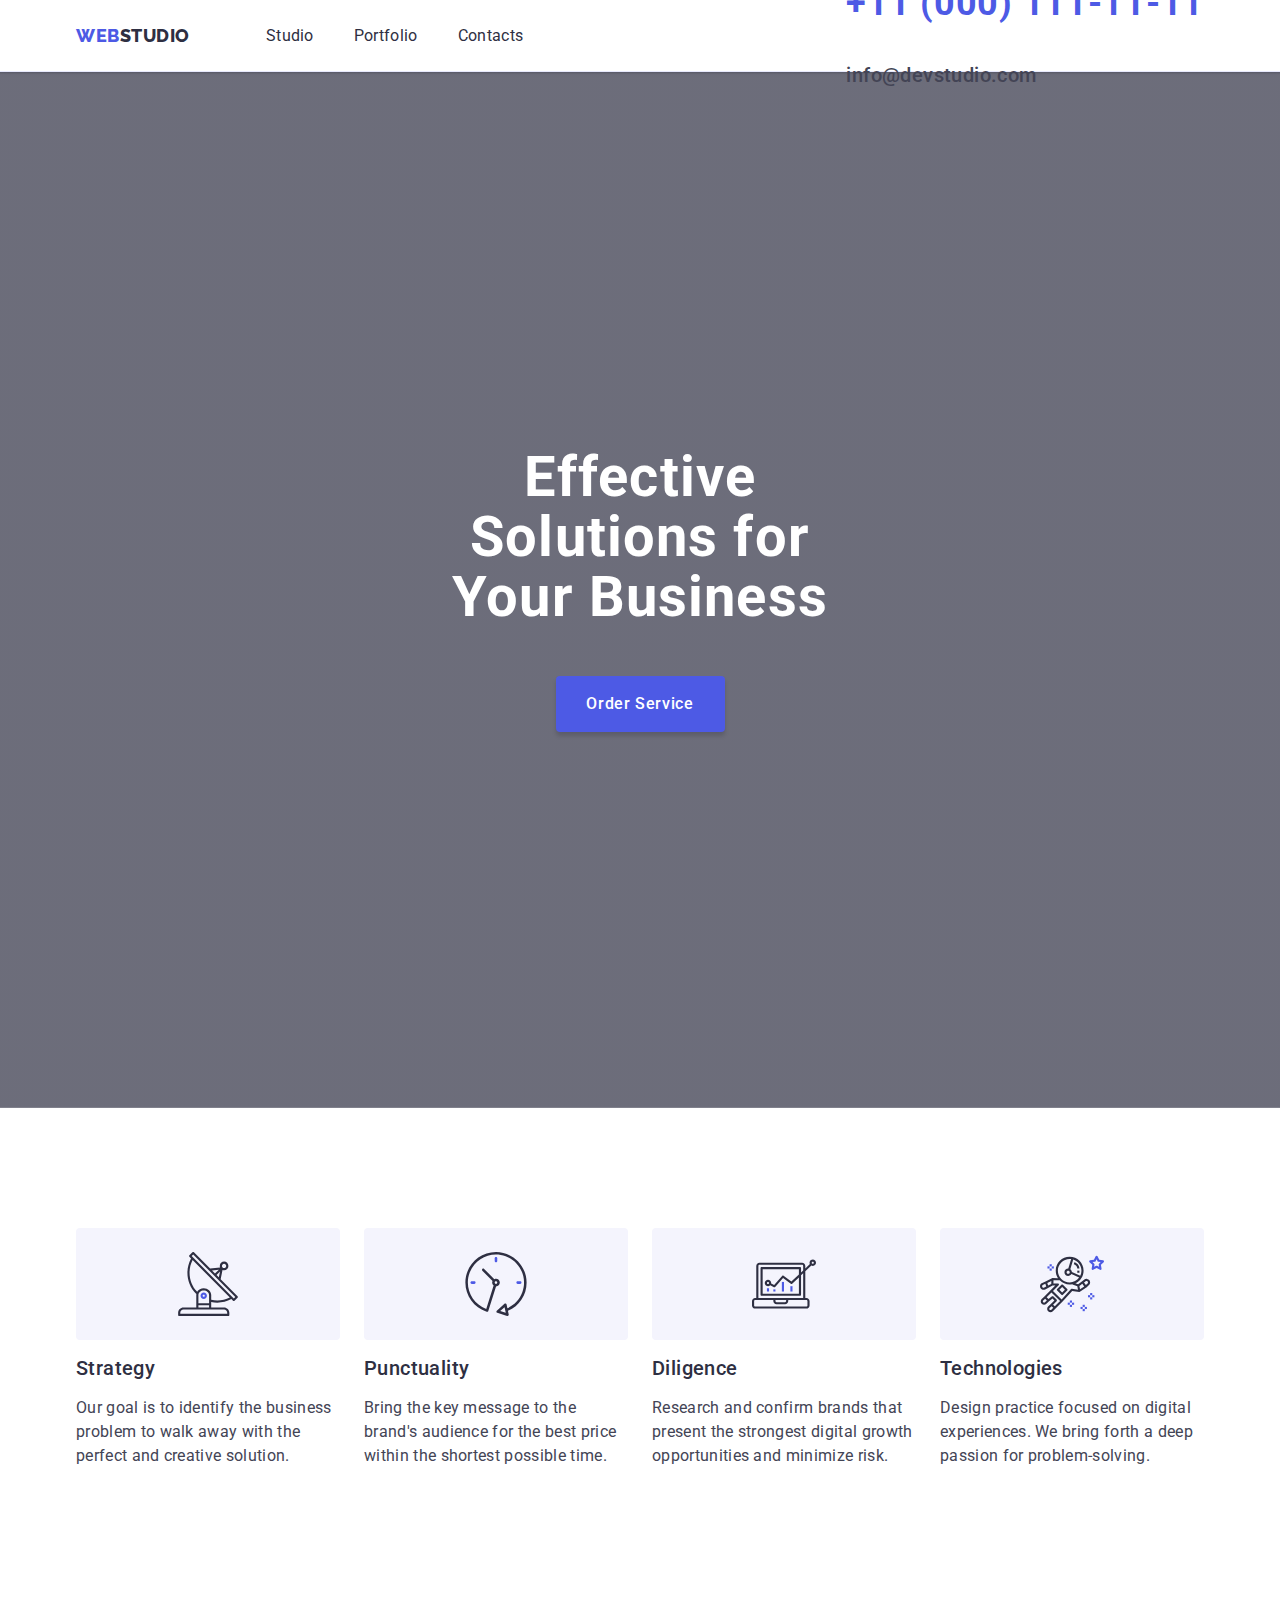
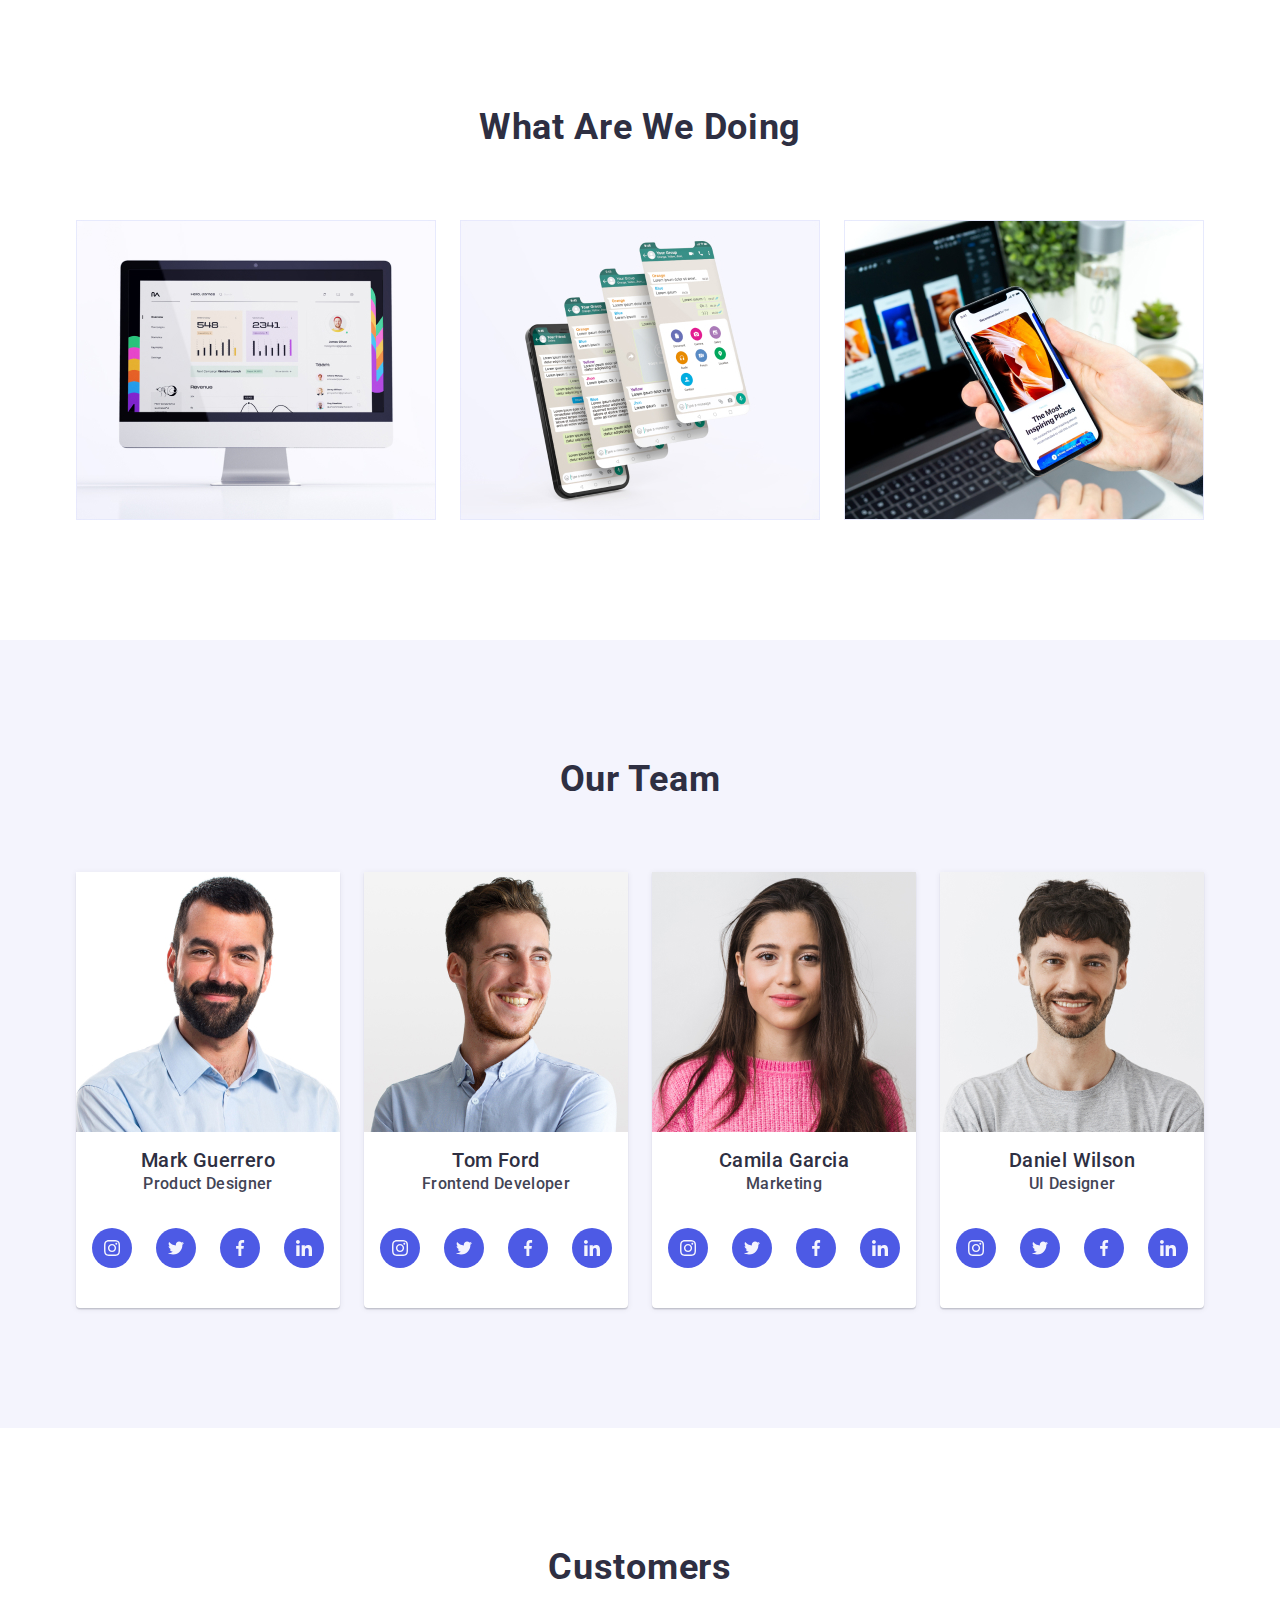
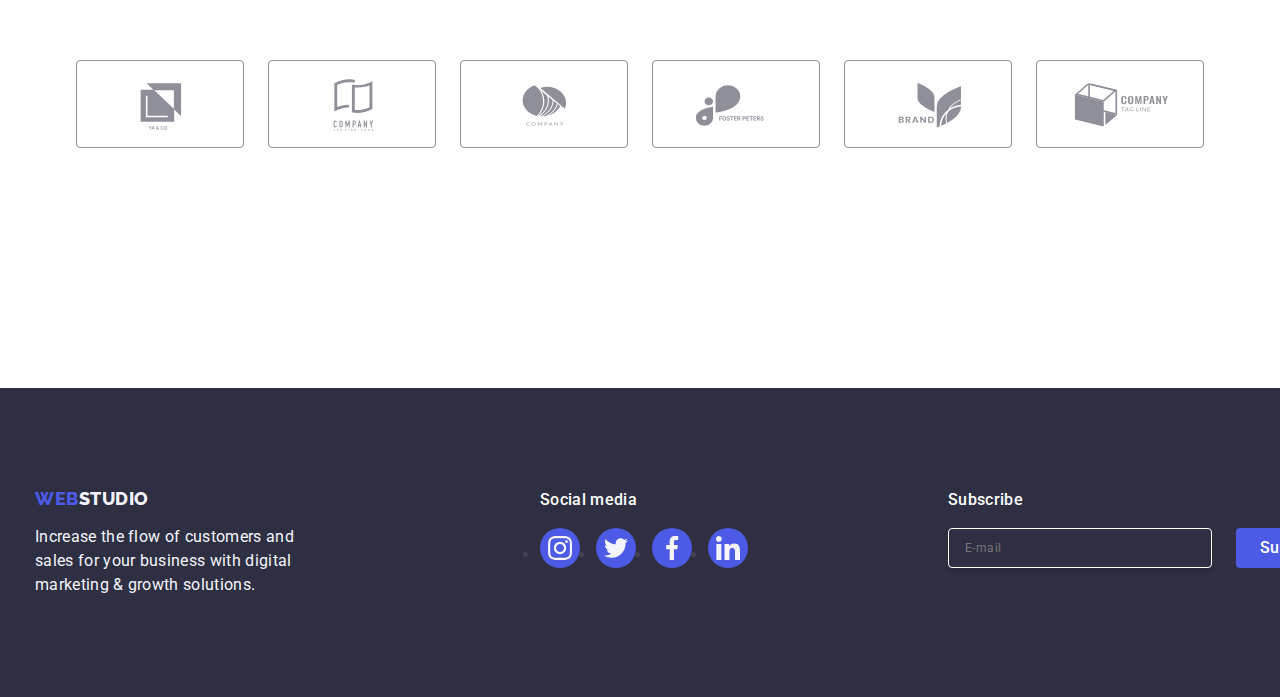
==== index.html @ 429a3800 "mobile-menu, modal-window" ====
<!DOCTYPE html>
<html lang="en">
  <head>
    <meta charset="UTF-8" />
    <meta name="viewport" content="width=device-width, initial-scale=1.0" />
    <link
      rel="stylesheet"
      href="https://cdnjs.cloudflare.com/ajax/libs/modern-normalize/1.0.0/modern-normalize.min.css"
    />
    <link rel="stylesheet" href="./css/styles.css" />
    <link rel="preconnect" href="https://fonts.googleapis.com" />
    <link rel="preconnect" href="https://fonts.gstatic.com" crossorigin />
    <link
      href="https://fonts.googleapis.com/css2?family=Raleway:wght@800&family=Roboto:wght@400;500;700;900&display=swap"
      rel="stylesheet"
    />
    <title>WebStudio</title>
  </head>
  <body class="studio-body">
    <header class="header">
      <div
        class="top-head container js-open-menu"
        aria-expanded="false"
        aria-controls="mobile-menu"
      >
        <a class="mobile-logo link" href="./index.html"
          >Web<span class="logo-span-dark-header">Studio</span></a
        >
        <!--Mobile menu-->
        <button class="hamburger-menu" type="button" js-open-menu>
          <svg width="32" height="22">
            <use href="./images/icons.svg#menu"></use>
          </svg>
        </button>
        <!--Navigation bar-->
        <div class="nav-address-div" js-menu-container>
          <button class="mobile-close-menu" type="button" js-close-menu>
            <svg class="svg-close-button" width="8" height="8">
              <use href="./images/icons.svg#close"></use>
            </svg>
          </button>

          <!--navigation bar-->
          <nav class="navigation-container">
            <!--logo-->
            <a class="logo link" href="./index.html"
              >Web<span class="logo-span-dark-header">Studio</span></a
            >
            <!--studio,portfolio,contacts-->
            <ul class="navigation-list list">
              <li>
                <a class="nav-link link" href="./index.html">Studio</a>
              </li>
              <li>
                <a class="nav-link link" href="./portfolio.html">Portfolio</a>
              </li>
              <li><a class="nav-link link" href="">Contacts</a></li>
            </ul>
          </nav>
          <!--contact address info-->
          <address class="address-container">
            <ul class="address-list list">
              <li>
                <a
                  class="address-link mail-address link"
                  href="mailto:info@devstudio.com"
                  >info@devstudio.com</a
                >
              </li>
              <li>
                <a
                  class="address-link mobile-number link"
                  href="tel:+110001111111"
                  >+11 (000) 111-11-11</a
                >
              </li>
            </ul>
          </address>
          <ul class="social-media-links mobile-social-media list">
            <li class="social-list">
              <a class="team-icon" href="">
                <svg class="svg" width="24" height="24">
                  <use href="./images/icons.svg#instagram1"></use>
                </svg>
              </a>
            </li>
            <li class="social-list">
              <a class="team-icon" href=""
                ><svg class="svg" width="24" height="24">
                  <use href="./images/icons.svg#twitter1"></use>
                </svg>
              </a>
            </li>
            <li class="social-list">
              <a class="team-icon" href=""
                ><svg class="svg" width="24" height="24">
                  <use href="./images/icons.svg#facebook1"></use>
                </svg>
              </a>
            </li>
            <li class="social-list">
              <a class="team-icon" href=""
                ><svg class="svg" width="24" height="24">
                  <use href="./images/icons.svg#linkedin1"></use>
                </svg>
              </a>
            </li>
          </ul>
        </div>
      </div>
    </header>
    <main>
      <!--first section Hero-->
      <section class="hero-image-section section">
        <div class="container container-header">
          <h1 class="hero-image-header">
            Effective Solutions for Your Business
          </h1>
          <button class="hero-image-button" type="button" data-modal-open>
            Order Service
          </button>
        </div>
      </section>
      <!--section two-->
      <section class="first-section-container section">
        <div class="container">
          <h2 class="visually-hidden">Qualities</h2>
          <!--description of Webstudio-->
          <ul class="list about-list">
            <!--first trait-->
            <li class="trait-container">
              <div class="svg-icon">
                <svg width="64" height="64">
                  <use href="./images/icons.svg#antenna"></use>
                </svg>
              </div>
              <h3 class="trait-header">Strategy</h3>
              <p class="trait-description">
                Our goal is to identify the business problem to walk away with
                the perfect and creative solution.
              </p>
            </li>
            <!--second trait-->
            <li class="trait-container">
              <div class="svg-icon">
                <svg width="64" height="64">
                  <use href="./images/icons.svg#clock"></use>
                </svg>
              </div>
              <h3 class="trait-header">Punctuality</h3>
              <p class="trait-description">
                Bring the key message to the brand's audience for the best price
                within the shortest possible time.
              </p>
            </li>
            <!--third trait-->
            <li class="trait-container">
              <div class="svg-icon">
                <svg width="64" height="64">
                  <use href="./images/icons.svg#diagram"></use>
                </svg>
              </div>
              <h3 class="trait-header">Diligence</h3>
              <p class="trait-description">
                Research and confirm brands that present the strongest digital
                growth opportunities and minimize risk.
              </p>
            </li>
            <!--fourth trait-->
            <li class="trait-container">
              <div class="svg-icon">
                <svg width="64" height="64">
                  <use href="./images/icons.svg#astronaut"></use>
                </svg>
              </div>
              <h3 class="trait-header">Technologies</h3>
              <p class="trait-description">
                Design practice focused on digital experiences. We bring forth a
                deep passion for problem-solving.
              </p>
            </li>
          </ul>
        </div>
      </section>
      <!--section 2 with images-->
      <section class="two-section section">
        <div class="container">
          <h2 class="section-two-header">What are we doing</h2>
          <!--images for the second section-->
          <ul class="list doing-section">
            <li class="image-details">
              <img
                class="image-section-two"
                src="./images/computer.jpg"
                alt="Computer"
                width="360"
                height="300"
              />
            </li>
            <li class="image-details">
              <img
                class="image-section-two"
                src="./images/smartphone.jpg"
                alt="Smartphones"
                width="360"
                height="300"
              />
            </li>
            <li class="image-details">
              <img
                class="image-section-two"
                src="./images/phoneandlaptop.jpg"
                alt="Display-image"
                width="360"
                height="300"
              />
            </li>
          </ul>
        </div>
      </section>
      <!--section 3 description of team-->
      <section class="section-three-container section">
        <div class="container">
          <h2 class="section-three-header">Our Team</h2>
          <!--list of members of the team description-->
          <ul class="list team-list">
            <!--first member-->
            <li class="team-member-container">
              <img
                class="team-member-image"
                src="./images/man.jpg"
                alt="Product-designer"
                width="264"
                height="260"
              />
              <div class="team-details">
                <h3 class="team-member-header">Mark Guerrero</h3>
                <p class="team-member-description">Product Designer</p>
                <ul class="social-media-links list">
                  <li class="social-list">
                    <a class="team-icon" href="">
                      <svg width="16" height="16" class="svg">
                        <use href="./images/icons.svg#instagram"></use>
                      </svg>
                    </a>
                  </li>
                  <li class="social-list">
                    <a class="team-icon" href="">
                      <svg width="16" height="16" class="svg">
                        <use href="./images/icons.svg#twitter"></use>
                      </svg>
                    </a>
                  </li>
                  <li class="social-list">
                    <a class="team-icon" href="">
                      <svg width="16" height="16" class="svg">
                        <use href="./images/icons.svg#facebook"></use>
                      </svg>
                    </a>
                  </li>
                  <li class="social-list">
                    <a class="team-icon" href="">
                      <svg width="16" height="16" class="svg">
                        <use href="./images/icons.svg#linkedin"></use>
                      </svg>
                    </a>
                  </li>
                </ul>
              </div>
            </li>
            <!--second member-->
            <li class="team-member-container">
              <img
                class="team-member-image"
                src="./images/boy.jpg"
                alt="Freontend-developper"
                width="264"
                height="260"
              />
              <div class="team-details">
                <h3 class="team-member-header">Tom Ford</h3>
                <p class="team-member-description">Frontend Developer</p>
                <ul class="social-media-links list">
                  <li class="social-list">
                    <a class="team-icon" href="">
                      <svg width="16" height="16" class="svg">
                        <use href="./images/icons.svg#instagram"></use>
                      </svg>
                    </a>
                  </li>
                  <li class="social-list">
                    <a class="team-icon" href="">
                      <svg width="16" height="16" class="svg">
                        <use href="./images/icons.svg#twitter"></use>
                      </svg>
                    </a>
                  </li>
                  <li class="social-list">
                    <a class="team-icon" href="">
                      <svg width="16" height="16" class="svg">
                        <use href="./images/icons.svg#facebook"></use>
                      </svg>
                    </a>
                  </li>
                  <li class="social-list">
                    <a class="team-icon" href="">
                      <svg width="16" height="16" class="svg">
                        <use href="./images/icons.svg#linkedin"></use>
                      </svg>
                    </a>
                  </li>
                </ul>
              </div>
            </li>
            <!--third member-->
            <li class="team-member-container">
              <img
                class="team-member-image"
                src="./images/girl.jpg"
                alt="Marketing"
                width="264"
                height="260"
              />
              <div class="team-details">
                <h3 class="team-member-header">Camila Garcia</h3>
                <p class="team-member-description">Marketing</p>
                <ul class="social-media-links list">
                  <li class="social-list">
                    <a class="team-icon" href="">
                      <svg width="16" height="16" class="svg">
                        <use href="./images/icons.svg#instagram"></use>
                      </svg>
                    </a>
                  </li>
                  <li class="social-list">
                    <a class="team-icon" href="">
                      <svg width="16" height="16" class="svg">
                        <use href="./images/icons.svg#twitter"></use>
                      </svg>
                    </a>
                  </li>
                  <li class="social-list">
                    <a class="team-icon" href="">
                      <svg width="16" height="16" class="svg">
                        <use href="./images/icons.svg#facebook"></use>
                      </svg>
                    </a>
                  </li>
                  <li class="social-list">
                    <a class="team-icon" href="">
                      <svg width="16" height="16" class="svg">
                        <use href="./images/icons.svg#linkedin"></use>
                      </svg>
                    </a>
                  </li>
                </ul>
              </div>
            </li>
            <!--fourth member-->
            <li class="team-member-container">
              <img
                class="team-member-image"
                src="./images/curlyboy.jpg"
                alt="UI-designer"
                width="264"
                height="260"
              />
              <div class="team-details">
                <h3 class="team-member-header">Daniel Wilson</h3>
                <p class="team-member-description">UI Designer</p>
                <ul class="social-media-links list">
                  <li class="social-list">
                    <a class="team-icon" href="">
                      <svg width="16" height="16" class="svg">
                        <use href="./images/icons.svg#instagram"></use>
                      </svg>
                    </a>
                  </li>
                  <li class="social-list">
                    <a class="team-icon" href="">
                      <svg width="16" height="16" class="svg">
                        <use href="./images/icons.svg#twitter"></use>
                      </svg>
                    </a>
                  </li>
                  <li class="social-list">
                    <a class="team-icon" href="">
                      <svg width="16" height="16" class="svg">
                        <use href="./images/icons.svg#facebook"></use>
                      </svg>
                    </a>
                  </li>
                  <li class="social-list">
                    <a class="team-icon" href="">
                      <svg width="16" height="16" class="svg">
                        <use href="./images/icons.svg#linkedin"></use>
                      </svg>
                    </a>
                  </li>
                </ul>
              </div>
            </li>
          </ul>
        </div>
      </section>
      <!--section five-->
      <section class="customer-section">
        <div class="container">
          <h2 class="title-two">Customers</h2>
          <ul class="list customers-section">
            <li class="customer-box">
              <a class="link customer-link-icon" href="">
                <svg class="customer-icon" width="104" height="56">
                  <use href="./images/icons.svg#logo1"></use>
                </svg>
              </a>
            </li>
            <li class="customer-box">
              <a class="link customer-link-icon" href="">
                <svg class="customer-icon" width="104" height="56">
                  <use href="./images/icons.svg#logo2"></use>
                </svg>
              </a>
            </li>
            <li class="customer-box">
              <a class="link customer-link-icon" href="">
                <svg class="customer-icon" width="104" height="56">
                  <use href="./images/icons.svg#logo3"></use>
                </svg>
              </a>
            </li>
            <li class="customer-box">
              <a class="link customer-link-icon" href="">
                <svg class="customer-icon" width="104" height="56">
                  <use href="./images/icons.svg#logo6"></use>
                </svg>
              </a>
            </li>
            <li class="customer-box">
              <a class="link customer-link-icon" href="">
                <svg class="customer-icon" width="104" height="56">
                  <use href="./images/icons.svg#logo4"></use>
                </svg>
              </a>
            </li>
            <li class="customer-box">
              <a class="link customer-link-icon" href="">
                <svg class="customer-icon" width="104" height="56">
                  <use href="./images/icons.svg#logo5"></use>
                </svg>
              </a>
            </li>
          </ul>
        </div>
      </section>
    </main>
    <footer class="footer-element">
      <div class="footer-container">
        <div class="footer-bar">
          <a class="footer-logo logo link" href="./index.html"
            >Web<span class="logo-span-dark-footer">Studio</span></a
          >
          <p class="footer-additional-description">
            Increase the flow of customers and sales for your business with
            digital marketing & growth solutions.
          </p>
        </div>
        <div class="footer-social-media">
          <p class="title-icon-media">Social media</p>
          <ul class="footer-social-sec">
            <li class="social-list">
              <a class="link footer-icon" href="">
                <svg width="24" height="24" class="svg">
                  <use href="./images/icons.svg#instagram1"></use>
                </svg>
              </a>
            </li>
            <li class="social-list">
              <a class="link footer-icon" href="">
                <svg width="24" height="24" class="svg">
                  <use href="./images/icons.svg#twitter1"></use>
                </svg>
              </a>
            </li>
            <li class="social-list">
              <a class="link footer-icon" href="">
                <svg width="24" height="24" class="svg">
                  <use href="./images/icons.svg#facebook1"></use>
                </svg>
              </a>
            </li>
            <li class="social-list">
              <a class="link footer-icon" href="">
                <svg width="24" height="24" class="svg">
                  <use href="./images/icons.svg#linkedin1"></use>
                </svg>
              </a>
            </li>
          </ul>
        </div>
        <div class="footer-subscribe">
          <p class="title-subscribe">Subscribe</p>
          <form
            class="footer-formular"
            name="subscribe-form"
            autocomplete="off"
            novalidate
          >
            <label for="user-email" class="footer-label">
              <input
                id="user-email"
                type="email"
                name="user-email"
                placeholder="E-mail"
                class="footer-inp"
              />
            </label>
            <button type="submit" class="subscribe-btn">
              Subscribe
              <svg class="subscribe-svg" width="24" height="24">
                <use href="./images/icons.svg#frame"></use>
              </svg>
            </button>
          </form>
        </div>
      </div>
    </footer>
    <div class="modal is-hidden" data-modal>
      <div class="modal-window">
        <button data-modal-close class="modal-button" type="button">
          <svg class="svg-close-button" width="8" height="8">
            <use href="./images/icons.svg#close"></use>
          </svg>
        </button>
        <p class="form-paragraf">
          Leave your contacts and we will call you back
        </p>
        <!-- formular -->
        <form autocomplete="off" novalidate class="modal-form">
          <!-- name -->
          <div class="form-section">
            <label class="box-name" for="user-name">Name</label>
            <div class="input-box">
              <input
                id="user-name"
                type="text"
                class="input-style"
                name="user-name"
              />
              <svg width="18" height="24" class="input-svg">
                <use href="./images/icons.svg#person-black-18dp"></use>
              </svg>
            </div>
          </div>
          <!-- phone -->
          <div class="form-section">
            <label class="box-name" for="user-phone">Phone</label>
            <div class="input-box">
              <input
                id="user-phone"
                type="text"
                class="input-style"
                name="user-phone"
              />
              <svg width="18" height="24" class="input-svg">
                <use href="./images/icons.svg#phone-black-18dp"></use>
              </svg>
            </div>
          </div>
          <!-- email -->
          <div class="form-section">
            <label class="box-name" for="user-mail">Email</label>
            <div class="input-box">
              <input
                id="user-mail"
                type="text"
                class="input-style"
                name="user-mail"
              />
              <svg width="18" height="24" class="input-svg">
                <use href="./images/icons.svg#email-black-18dp"></use>
              </svg>
            </div>
          </div>
          <!-- comment -->
          <div class="comment-section">
            <label for="user-comment" class="box-name">Comment </label>
            <textarea
              name="user-comment"
              id="user-comment"
              placeholder="Text input"
              class="comment-text"
            ></textarea>
          </div>
          <!-- private policy -->
          <div class="p-policy">
            <input
              id="user-privacy"
              type="checkbox"
              required
              value="true"
              name="user-privacy"
              class="p-input visually-hidden"
            />
            <label for="user-privacy" class="label-policy">
              <span class="span-policy">
                <svg width="10" height="8" class="checkbox-svg">
                  <use href="./images/icons.svg#checkbox"></use>
                </svg>
              </span>
              I accept the terms and conditions of the
              <a href="#" class="link-policy">Privacy Policy</a></label
            >
          </div>
          <button type="submit" class="button-send">Send</button>
        </form>
      </div>
    </div>

    <script src="./js/modal.js"></script>
    <script src="./js/mobile-menu.js"></script>
  </body>
</html>
---- css/styles.css ----
:root {
  --IRIS: #4d5ae5;
  --NAVY-BLUE: #2e2f42;
  --WHITE: #ffffff;
  --SLATE: #434455;
  --CLOUD: #f4f4fd;
  --OCEAN: #404bbf;
  --GREY: #2e2f42b2;
  --NAVY-BLUE-modal: rgba(46, 47, 66, 0.4);
  --DAIRY: #fcfcfc;
}
* {
  margin: 0;
  padding: 0;
}

*,
*::before *::after {
  box-sizing: border-box;
}

/*Classes style*/

.modal {
  position: fixed;
  top: 0;
  left: 0;
  width: 100%;
  height: 100%;
  background-color: rgba(46, 47, 66, 0.4);
  transition: opacity 250ms cubic-bezier(0.4, 0, 0.2, 1),
    visibility 250ms cubic-bezier(0.4, 0, 0.2, 1);
}

.modal-window {
  /*max-width: 408px;*/
  /*min-height: 584px;*/
  flex-shrink: 0;
  border-radius: 4px;
  background-color: #fcfcfc;
  box-shadow: 0px 2px 1px 0px rgba(0, 0, 0, 0.2),
    0px 1px 3px 0px rgba(0, 0, 0, 0.12), 0px 1px 1px 0px rgba(0, 0, 0, 0.14);
  position: absolute;
  top: 50%;
  left: 50%;
  transform: translate(-50%, -50%);
  transition: transform 250ms cubic-bezier(0.4, 0, 0.2, 1);
  padding: 72px 24px 24px 24px;
  min-width: 320px;
}
button {
  margin: 0;
}

.modal-button {
  border: 1px solid rgba(0, 0, 0, 0.1);
  position: absolute;
  top: 24px;
  right: 24px;
  width: 24px;
  height: 24px;
  border-radius: 50%;
  display: flex;
  align-items: center;
  justify-content: center;
  background-color: #e7e9fc;
  padding: 0;
  cursor: pointer;
  transition: background-color 250ms cubic-bezier(0.4, 0, 0.2, 1),
    border 250ms cubic-bezier(0.4, 0, 0.2, 1);
}

.button-button {
  fill: var(--CORNFLOWER, #e7e9fc);
}

.modal-button:hover,
.modal-button:focus {
  background-color: #404bbf;
  border: none;
  fill: #ffffff;
}

.is-hidden {
  visibility: hidden;
  opacity: 0;
  pointer-events: none;
}

.svg-close-button {
  transition: fill 250ms cubic-bezier(0.4, 0, 0.2, 1);
}

.svg-close-button:hover,
.svg-close-button:focus {
  fill: #ffffff;
}

/* formular  */
.form-paragraf {
  font-weight: 500;
  font-size: 16px;
  line-height: 1.5;
  text-align: center;
  letter-spacing: 0.02em;
  color: #2e2f42;
  margin-bottom: 16px;
}
.form-section {
  margin-bottom: 8px;
}
.box-name {
  font-size: 12px;
  line-height: 1.17;
  letter-spacing: 0.04em;
  color: #8e8f99;
  display: block;
  margin-bottom: 4px;
}
.input-box {
  position: relative;
}
.input-style {
  width: 360px;
  height: 40px;
  border: 1px solid rgba(46, 47, 66, 0.4);
  border-radius: 4px;
  background-color: transparent;
  padding-left: 38px;
  outline: transparent;
  transition: border-color 250ms cubic-bezier(0.4, 0, 0.2, 1);
}
.input-style:focus {
  border-color: #4d5ae5;
}
.input-svg {
  position: absolute;
  left: 16px;
  top: 50%;
  transform: translateY(-50%);
  transition: fill 250ms cubic-bezier(0.4, 0, 0.2, 1);
}

a:focus svg,
a:focus use {
  fill: #4d5ae5;
}

.comment-section {
  margin-bottom: 16px;
}
.comment-text {
  width: 100%;
  height: 120px;
  font-size: 12px;
  line-height: 1.17;
  letter-spacing: 0.04em;
  color: rgba(46, 47, 66, 0.4);
  border-radius: 4px;
  background-color: transparent;
  padding: 8px 16px;
  outline: transparent;
  resize: none;

  border: 1px solid rgba(46, 47, 66, 0.4);
}
.comment-text {
  transition: border-color 250ms cubic-bezier(0.4, 0, 0.2, 1);
}
.comment-text:focus {
  border-color: #4d5ae5;
}
.p-policy {
  margin-bottom: 24px;
}
.p-policy label {
  display: block;
}
.label-policy {
  font-size: 12px;
  line-height: 1.17;
  letter-spacing: 0.04em;
  color: #8e8f99;
  display: flex;
  text-align: center;
  justify-content: center;
}
.span-policy {
  width: 16px;
  height: 16px;
  border: 1px solid rgba(46, 47, 66, 0.4);
  border-radius: 2px;
  transition: background-color 250ms cubic-bezier(0.4, 0, 0.2, 1),
    border 250ms cubic-bezier(0.4, 0, 0.2, 1),
    fill 250ms cubic-bezier(0.4, 0, 0.2, 1);
  display: inline-flex;
  align-items: center;
  justify-content: center;
  fill: transparent;
}
.checkbox-svg {
  transition: background-color 250ms cubic-bezier(0.4, 0, 0.2, 1),
    border 250ms cubic-bezier(0.4, 0, 0.2, 1),
    fill 250ms cubic-bezier(0.4, 0, 0.2, 1),
    fill 250ms cubic-bezier(0.4, 0, 0.2, 1);
}

.link-policy {
  color: #4d5ae5;
}
.button-send {
  display: block;
  min-width: 169px;
  height: 56px;
  font-family: "Roboto", sans-serif;
  font-size: 16px;
  font-weight: 500;
  line-height: 1.5;
  letter-spacing: 0.04em;
  color: #ffffff;
  cursor: pointer;
  background-color: #4d5ae5;
  border: none;
  border-radius: 4px;
  transition: background-color 250ms cubic-bezier(0.4, 0, 0.2, 1);
  margin: auto;
  box-shadow: 0px 4px 4px 0px rgba(0, 0, 0, 0.15);
}
.p-input:checked + .label-policy span:first-child {
  border: none;
  background-color: #404bbf;
  fill: #f4f4fd;
}
.input-style:focus + .input-svg {
  fill: #4d5ae5;
}

/*meniul pt mobil*/

.hamburger-menu {
  margin-left: 0;
  border: none;
  background-color: var(--background-color);
  fill: var(--brand-color);
  margin: 24px 0;
  cursor: pointer;
}

.mobile-logo {
  font-family: "Raleway", sans-serif;
  font-weight: 800;
  font-size: 18px;
  line-height: 1.17;
  letter-spacing: 0.03em;
  text-transform: uppercase;
  color: var(--logo-color);
  margin-right: 76px;
}

.nav-address-div {
  display: flex;
  justify-content: space-between;
  width: 100%;
}

.mobile-close-menu {
  position: absolute;
  top: 24px;
  right: 24px;
  width: 24px;
  height: 24px;
  display: flex;
  align-items: center;
  justify-content: center;
  background-color: #e7e9fc;
  border: 1px solid rgba(0, 0, 0, 0.1);
  border-radius: 50%;
  padding: 0;
  cursor: pointer;
  transition: background-color 250ms cubic-bezier(0.4, 0, 0.2, 1),
    border 250ms cubic-bezier(0.4, 0, 0.2, 1);
}

.mobile-close-menu:hover,
.mobile-close-menu:focus {
  background-color: #404bbf;
  border: none;
  fill: #ffffff;
}
.header {
  border-bottom: 1px solid #e7e9fc;
  box-shadow: 0px 2px 1px rgba(46, 47, 66, 0.08),
    0px 1px 1px rgba(46, 47, 66, 0.16), 0px 1px 6px rgba(46, 47, 66, 0.08);
}

.top-head {
  display: flex;
  margin: 0 auto;
  padding: 0 15px;
  justify-content: space-between;
  align-items: center;
}
.navigation-container {
  /* background-color: var(--background-color);*/
  display: flex;
  align-items: center;
  justify-content: flex-start;
}

.navigation-list {
  /*display: flex;
gap: 40px;*/
  /*display: none;*/
}

.address-list {
  display: flex;
  gap: 40px;
  justify-content: flex-end;
}

.logo {
  font-family: "Raleway", sans-serif;
  font-weight: 800;
  font-size: 18px;
  line-height: 1.17;
  letter-spacing: 0.03em;
  text-transform: uppercase;
  color: var(--logo-color);
  margin-right: 76px;
  display: none;
}

.link {
  text-decoration: none;
}

.logo-span-dark-header {
  color: var(--brand-color);
}

.container {
  width: 1158px;
  margin: 0 auto;
  padding: 0 15px;
}

.container-header {
  max-width: 496px;
  margin: 0 auto;
  padding-top: 188px;
  padding-bottom: 188px;
}

.header {
  border-bottom: 1px solid #e7e9fc;
  background: var(--white, #fff);
  border-bottom: 1px solid var(--CORNFLOWER, #e7e9fc);
  display: flex;
  box-shadow: 0px 1px 6px 0px rgba(46, 47, 66, 0.08),
    0px 1px 1px 0px rgba(46, 47, 66, 0.16),
    0px 2px 1px 0px rgba(46, 47, 66, 0.08);
  height: 72px;
}

.section {
  padding-top: 120px;
  padding-bottom: 120px;
  display: flex;
}

.image {
  display: block;
}
.logo {
  margin-right: 76px;
}

/*Index*/

body {
  background-color: var(--WHITE);
  font-family: "Roboto", sans-serif;
  font-size: 16px;
  font-weight: 400;
  line-height: 150%;
  letter-spacing: 0.32px;
  height: 1440px;
  color: var(--SLATE);
}

.link {
  text-decoration: none;
}
.list {
  list-style: none;
  padding: 0;
}

/*Header*/
.top-head {
  display: flex;
  justify-content: space-between;
}

.navigation-container {
  display: flex;
  justify-content: center;
  align-items: center;
}

.address-container {
  /*color: var(--text-color);
    background-color: var(--background-color);
    font-size: 16px;
    line-height: 24px;
    font-style: normal;*/
  /*display: none;*/
  margin-left: 0 auto;
}

.navigation-container,
.address-container {
  display: flex;
  align-items: center;
  justify-content: flex-start;
}

.nav-link {
  color: var(--NAVY-BLUE, #2e2f42);
  padding: 24px 0;
  position: relative;
  transition: color 250ms cubic-bezier(0.4, 0, 0.2, 1);
}

.navigation-list {
  color: var(--navy-blue) #404bbf;
  font-size: 16px;
  font-style: normal;
  font-weight: 500;
  line-height: 150%;
  letter-spacing: 0.32px;
  display: flex;
  gap: 40px;
  transition: color 250ms cubic-bezier(0.4, 0, 0.2, 1);
}

.studioweb {
  position: relative;
  color: #404bbf;
  transition: color 250ms cubic-bezier(0.4, 0, 0.2, 1);
}
.portfolioweb {
  position: relative;
  color: #404bbf;
  transition: color 250ms cubic-bezier(0.4, 0, 0.2, 1);
}

.studioweb::after {
  content: "";
  position: absolute;
  left: 0;
  bottom: -1px;
  height: 4px;
  width: 100%;
  background-color: #404bbf;
  border-radius: 2px;
}

.portfolioweb:after {
  content: "";
  position: absolute;
  left: 0;
  bottom: -1px;
  height: 4px;
  width: 100%;
  background-color: #404bbf;
  border-radius: 2px;
}

.nav-link:hover,
.nav-link:focus {
  color: var(--OCEAN);
}

.nav-link::after {
  content: "";
  position: absolute;
  left: 0;
  bottom: -1px;
  height: 4px;
  background-color: #404bbf;
  border-radius: 2px;
}

.address-list {
  display: flex;
  gap: 40px;
}

.address-container {
  font-style: normal;
}
.address-link {
  color: var(--SLATE, #434455);
  font-size: 16px;
  font-weight: 400;
  line-height: 150%; /* 150% */
  letter-spacing: 0.32px;
  text-decoration: none;
  transition: color 250ms cubic-bezier(0.4, 0, 0.2, 1);
}

.address-link:hover,
.address-link:focus {
  color: var(--OCEAN);
}

.contacts > .address-link {
  font-size: 16px;
  line-height: 1.5;
  letter-spacing: 0.02em;
  color: var(--SLATE);
}

/* logo */
.logo {
  text-transform: uppercase;
  color: var(--IRIS);
  font-weight: 800;
  font-size: 18px;
  line-height: 1.17; /* 116.667% */
  letter-spacing: 0.54px;
  font-family: "Raleway", sans-serif;
  background: var(--WHITE, #fff);
  margin-right: 76px;
}

.logo-span-dark-header {
  color: var(--NAVY-BLUE);
  font-family: Raleway, sans-serif;
  font-size: 18px;
  font-style: normal;
  font-weight: 800;
  line-height: 116.667%;
  letter-spacing: 0.54px;
  text-transform: uppercase;
  text-decoration: none;
}

/* hero content section */

.hero-image-section {
  background-color: var(--navy-blue);
  background-image: linear-gradient(
      to bottom,
      rgba(46, 47, 66, 0.7),
      rgba(46, 47, 66, 0.7)
    ),
    url(../images/computerdesktop.jpeg);
  background-repeat: no-repeat;
  background-size: cover;
  background-position: center;
  display: flex;
  padding: 188px 0;
  max-width: 1440px;
  display: flex;
  justify-content: center;
}

.hero-image-header {
  color: var(--WHITE, #fff);
  text-align: center;
  font-size: 56px;
  line-height: 107.143%;
  letter-spacing: 1.12px;
  max-width: 496px;
  margin: 0 auto;
  padding-bottom: 48px;
}

.hero-image-button {
  background: var(--IRIS, #4d5ae5);
  color: var(--WHITE, #fff);
  font-family: "Roboto", sans-serif;
  border-radius: 4px;
  box-shadow: 0px 4px 4px 0px rgba(0, 0, 0, 0.15);
  font-size: 16px;
  font-weight: 500;
  line-height: 150%;
  letter-spacing: 0.64px;
  cursor: pointer;
  display: block;
  min-width: 169px;
  height: 56px;
  border: none;
  margin: auto;
  transition: background-color 250ms cubic-bezier(0.4, 0, 0.2, 1);
}

.hero-image-button:hover,
.hero-image-button:focus {
  color: var(--WHITE, #ffffff);
  background-color: var(--OCEAN);
}

/* section one styles , webstudio qualities */
.first-section-container {
  padding: 120px 0;
}

.visually-hidden {
  position: absolute;
  width: 1px;
  height: 1px;
  margin: -1px;
  border: 0;
  padding: 0;
  white-space: nowrap;
  clip-path: inset(100%);
  clip: rect(0 0 0 0);
  overflow: hidden;
}

.about-list {
  display: flex;
  gap: 24px;
}

.trait-container {
  display: inline-flex;
  width: 100%;
  min-width: 264px;
  flex-direction: column;
  align-items: flex-start;
  gap: 8px;
}
.trait-header {
  color: var(--NAVY-BLUE, #2e2f42);
  font-size: 20px;
  font-weight: 500;
  line-height: 120%; /* 120% */
  letter-spacing: 0.4px;
  margin-bottom: 8px;
}
.navigation-list,
.trait-description {
  color: var(--SLATE, #434455);
  font-size: 16px;
  line-height: 150%; /* 150% */
  font-weight: 400;
  letter-spacing: 0.32px;
}

.svg-icon {
  background-color: var(--CLOUD, #f4f4fd);
  fill: #f4f4fd;
  display: flex;
  align-items: center;
  justify-content: center;
  width: 264px;
  height: 112px;
  border-radius: 4px;
  padding: 24px 100px;
  gap: 24px;
  margin-bottom: 8px;
}

/* section two : What are we doing */
.section-two-container {
  width: 1128px;
  height: 412px;
  flex-shrink: 0;
  margin: 120px;
}
.section-two-header {
  color: var(--NAVY-BLUE, #2e2f42);
  text-align: center;
  font-size: 36px;
  font-weight: 700;
  line-height: 111.111%; /* 111.111% */
  letter-spacing: 0.72px;
  text-transform: capitalize;
  margin-bottom: 72px;
}
.doing-section {
  display: flex;
  gap: 24px;
  /* justify-content: space-between; */
}

.image-details {
  display: inline-flex;
  flex-direction: column;
  align-items: flex-start;
  border: 1px solid var(--corn-flower-color);
  width: calc((100% - 48px) / 3);
}

/* section three: Our team */

.section-three-container {
  background-color: var(--CLOUD, #f4f4fd);
  padding: 120px 0;
  display: flex;
  margin: 0 auto;
}

.team-member-container {
  background: var(--WHITE, #fff);
  border-radius: 0px 0px 4px 4px;
  box-shadow: 0px 2px 1px 0px rgba(46, 47, 66, 0.08),
    0px 1px 1px 0px rgba(46, 47, 66, 0.16),
    0px 1px 6px 0px rgba(46, 47, 66, 0.08);
  display: inline-flex;
  width: 264px;
  flex-direction: column;
  justify-content: center;
  align-items: center;
  gap: 8px;
}

.team-list {
  display: flex;
  gap: 24px;
}
.team-details {
  min-width: 232px;
  padding: 8px 0;
}
.section-three-header {
  color: var(--NAVY-BLUE, #2e2f42);
  text-align: center;
  font-size: 36px;
  font-weight: 700;
  line-height: 111.111%; /* 111.111% */
  letter-spacing: 0.72px;
  text-transform: capitalize;
  margin-bottom: 72px;
}

.team-member-header {
  color: var(--NAVY-BLUE, #2e2f42);
  justify-content: center;
  text-align: center;
  font-size: 20px;
  font-weight: 500;
  line-height: 120%;
  letter-spacing: 0.4px;
}

.team-member-description {
  color: var(--SLATE);
  justify-content: center;
  color: var(--slate);
  text-align: center;
  font-size: 16px;
  font-weight: 500;
  line-height: 1.5;
  letter-spacing: 0.02em;
}

.team-icon {
  background-color: #4d5ae5;
  border-radius: 50%;
  width: 100%;
  height: 100%;
  width: 40px;
  height: 40px;
  display: flex;
  justify-content: center;
  align-items: center;
  transition: background-color 250ms cubic-bezier(0.4, 0, 0.2, 1);
}

.social-media-links {
  display: flex;
  justify-content: center;
  align-items: center;
  gap: 24px;
  padding: 32px 0;
}

.social-list {
  width: 40px;
  height: 40px;
}

.team-icon:hover,
.team-icon:focus {
  background-color: #404bbf;
}

/*section five*/

.customers-section {
  display: flex;
  justify-content: space-between;
  align-items: center;
  gap: 24px;
  padding-bottom: 120px;
}

.customer-section {
  padding-top: 120px;
  padding-bottom: 120px;
}

.title-two {
  color: var(--NAVY-BLUE, #2e2f42);
  text-align: center;
  font-size: 36px;
  font-weight: 700;
  line-height: 111.111%; /* 111.111% */
  letter-spacing: 0.72px;
  text-transform: capitalize;
  margin-bottom: 72px;
}

.customer-box {
  width: 168px;
  height: 88px;
}

.customer-link-icon {
  width: 100%;
  height: 100%;
  border: 1px solid #8e8f99;
  border-radius: 4px;
  display: flex;
  align-items: center;
  justify-content: center;
  color: #8e8f99;
  transition: border-color 250ms cubic-bezier(0.4, 0, 0.2, 1),
    color 250ms cubic-bezier(0.4, 0, 0.2, 1);
}

.customer-link-icon:hover,
.customer-link-icon:focus {
  border-color: #404bbf;
  color: #404bbf;
}
.customer-icon {
  fill: currentColor;
  display: flex;
  justify-content: center;
  align-items: center;
  margin: 16px 32px;
}

.customer-icon:hover,
.customer-icon:focus {
  fill: #404bbf;
}

/* footer section */

.footer-container {
  background-color: var(--NAVY-BLUE, #2e2f42);
  display: flex;
  justify-content: flex-start;
  align-items: left;
  padding: 100px 0;
  gap: 1px;
  align-items: baseline;
  padding-left: 156px;
}

.footer-logo {
  background-color: var(--navy-blue);
  flex-shrink: 0;
  font-family: Raleway, sans-serif;
  font-size: 18px;
  font-style: normal;
  font-weight: 800;
  line-height: 1.17;
  letter-spacing: 0.54px;
  text-transform: uppercase;
  text-decoration: none;
  display: inline-block;
  margin-bottom: 16px;
}

.logo-span-dark-footer {
  color: var(--CLOUD);
}

.footer-additional-description {
  color: var(--CLOUD, #f4f4fd);
  font-family: "Roboto", sans-serif;
  font-weight: 400;
  line-height: 150%;
  letter-spacing: 0.32px;
  width: 264px;
}
.title-icon-media {
  color: var(--WHITE, #fff);
  font-family: Roboto;
  font-size: 16px;
  font-weight: 500;
  line-height: 1.5;
  letter-spacing: 0.02em;
  margin-bottom: 16px;
}

.footer-social-sec {
  display: flex;
  justify-content: center;
  align-items: center;
  gap: 16px;
  padding-left: 0px;
}

.footer-icon {
  background-color: #4d5ae5;
  width: 100%;
  height: 100%;
  width: 40px;
  height: 40px;
  display: flex;
  justify-content: center;
  align-items: center;
  border-radius: 50%;
  gap: 16px;
  transition: background-color 250ms cubic-bezier(0.4, 0, 0.2, 1);
}

.footer-icon:hover,
.footer-icon:focus {
  background-color: #31d0aa;
}

.footer-bar {
  margin-right: 120px;
}
.footer-social-media {
  margin: 0 auto;
  display: flex;
  flex-direction: column;
  justify-content: flex-start;
  align-items: flex-start;
  margin-left: 120px;
  margin-right: 120px;
}

/*footer-subscribe-formular*/

.footer-subscribe {
  margin-left: 40px;
}

.title-subscribe {
  margin-bottom: 16px;
  font-weight: 500;
  font-size: 16px;
  line-height: 1.5;
  letter-spacing: 0.02em;
  color: #ffffff;
}

.footer-formular {
  display: flex;
  gap: 24px;
}
.footer-inp {
  width: 264px;
  height: 40px;
  border: 1px solid #ffffff;
  background-color: transparent;
  font-size: 12px;
  line-height: 1.5;
  letter-spacing: 0.04em;
  padding-left: 16px;
  box-shadow: 0px 4px 4px 0px rgba(0, 0, 0, 0.15);
  border-radius: 4px;
  color: #ffffff;
}
.subscribe-btn {
  min-width: 165px;
  height: 40px;
  display: flex;
  justify-content: center;
  align-items: center;
  font-family: "Roboto", sans-serif;
  font-size: 16px;
  font-weight: 500;
  line-height: 1.5;
  letter-spacing: 0.04em;
  color: #ffffff;
  cursor: pointer;
  background-color: #4d5ae5;
  border: none;
  border-radius: 4px;
}
.subscribe-svg {
  margin-left: 16px;
  fill: #fff;
}

.svg {
  fill: #f4f4fd;
}

@media (min-width: 768px) and (max-width: 1158px) {
  .hamburger-menu {
    display: none;
  }

  .mobile-logo {
    display: none;
  }

  .logo {
    display: block;
  }

  .top-head {
    position: relative;
  }

  .mobile-close-menu {
    display: none;
  }
  .mobile-social-media {
    display: none;
  }
  .navigation-list {
    display: flex;
    gap: 40px;
  }
  .address-container {
    display: block;
  }

  .address-list {
    display: block;
  }
  .first-section-container {
    padding: 96px 0;
  }
  .svg-icon {
    display: none;
  }
  .about-list {
    flex-direction: row;
    flex-wrap: wrap;
    gap: 24px;
  }
  .trait-container {
    width: calc((100% - 24px) / 2);
  }
  .two-section {
    display: none;
  }
  .section-three-container {
    padding: 96px 108px;
  }

  .trait-header {
    font-size: 36px;
    line-height: 40px;
    letter-spacing: 0.72px;
    text-align: start;
  }
  .team-list {
    flex-direction: row;
  }
  .team-member-container {
    width: calc((100% - 24px) / 2);
  }
  .customer-section {
    padding: 96px 108px;
  }

  .customers-section {
    flex-wrap: wrap;
  }
  .customer-box {
    width: calc((100% - 48px) / 3);
    margin: 0 auto;
  }
  .footer-element {
    padding: 96px 108px;
  }
  .footer-container {
    display: flex;
    align-items: baseline;
    flex-direction: row;
    flex-wrap: wrap;
    margin: 0 auto;
    justify-content: start;
  }
  .footer-bar {
    margin-right: 120px;
  }
  .footer-logo {
    text-align: left;
  }
  .title-icon-media {
    text-align: start;
  }
  /* subscribe */
  .footer-formular {
    flex-wrap: nowrap;
    gap: 24px;
    flex-direction: row;
  }
  .footer-inp {
    width: 264px;
    margin: 0;
  }
}

@media screen and (min-width: 1158px) {
  .hamburger-menu {
    display: none;
  }

  .mobile-logo {
    display: none;
  }

  .logo {
    display: block;
  }

  .top-head {
    position: relative;
  }

  .mobile-close-menu {
    display: none;
  }
  .mobile-social-media {
    display: none;
  }
  .navigation-list {
    display: flex;
    gap: 40px;
  }
  .address-container {
    display: flex;
    color: var(--text-color);
    /*background-color: var(--background-color);*/
    font-size: 16px;
    line-height: 24px;
    font-style: normal;
  }
  /*.hamburger-svg {
    color: var(--brand-color);
    fill: var(--brand-color);
}*/
  .hero-image-header {
    font-size: 56px;
    line-height: 1.07;
    letter-spacing: 0.02em;
  }
  .hero-image-section {
    padding: 188px 0;
  }
  .first-section-container {
    padding: 120px 0;
  }
  .svg-icon {
    display: flex;
    align-items: center;
    justify-content: center;
    height: 112px;
    background-color: #f4f4fd;
    border-radius: 4px;
    margin-bottom: 8px;
  }
  .about-list {
    flex-direction: row;
    flex-wrap: nowrap;
    gap: 24px;
    justify-content: center;
  }
  .trait-header {
    font-size: 20px;
    line-height: 1.2;
    letter-spacing: 0.02em;
  }
  .two-section {
    display: block;
    background-color: var(--background-color);
    padding-bottom: 120px;
  }
  .image-details {
    width: 100%;
    min-width: 360px;
  }
  .li.image-details {
    width: calc((100% - 48px) / 3);
  }
  .first-section-container {
    padding: 120px 0;
  }
  .team-list {
    flex-direction: row;
    flex-wrap: nowrap;
    gap: 24px;
  }
  .team-member-container {
    display: flex;
    flex-direction: column;
  }
  .li.team-member-container {
    width: calc((100% - 72px) / 4);
  }
  .customer-section {
    /* padding-top: 96px;
    padding-bottom: 96px;
    padding-left: 16px;
    padding-right: 16px;*/
    padding-top: 120px;
    padding-bottom: 120px;
  }
  .customers-section {
    flex-wrap: nowrap;
    gap: 24px;
    align-items: center;
  }
  .customer-box {
    width: calc((100% - 120px) / 6);
    margin: 0 auto;
  }
  .footer-container {
    display: flex;
    align-items: baseline;
    flex-direction: row;
    flex-wrap: nowrap;
    margin: 0 auto;
    justify-content: center;
  }
  .footer-bar {
    margin-right: 120px;
  }
  .footer-logo {
    text-align: left;
  }
  .title-icon-media {
    text-align: start;
  }
  /*suscribe*/
  .footer-formular {
    flex-wrap: nowrap;
    gap: 24px;
    flex-direction: row;
  }
  .footer-subscribe {
    margin-left: 79px;
  }
  .footer-inp {
    width: 264px;
    margin: 0;
  }
}

@media (min-device-pixel-ratio: 2),
  (-webkit-min-device-pixel-ratio: 2),
  (min-resolution: 192dpi),
  (min-resolution: 2dppx) {
  .hero-section {
    background-image: linear-gradient(
        rgba(46, 47, 66, 0.7),
        rgba(46, 47, 66, 0.7)
      ),
      url("../images/hero-picture@2x.jpeg");
  }
}

@media screen and (max-width: 768px) {
  .nav-address-div {
    width: 428px;
    height: 796px;
    flex-shrink: 0;
    position: fixed;
    background-color: var(--background-color);
    right: 0;
    top: 0;
    bottom: 0;
    padding-top: 80px;
    padding-left: 40px;
    padding-right: 35px;
    padding-bottom: 40px;
    flex-direction: column;
    text-align: flex-start;
    justify-content: space-between;
    box-shadow: 0px 1px 6px 0px rgba(46, 47, 66, 0.08),
      0px 1px 1px 0px rgba(46, 47, 66, 0.16),
      0px 2px 1px 0px rgba(46, 47, 66, 0.08);
  }

  .navigation-container {
    display: flex;
    align-items: center;
    justify-content: flex-start;
  }
  .navigation-list {
    display: inline-flex;
    flex-direction: column;
    align-items: flex-start;
    gap: 40px;
  }
  .nav-link {
    font-weight: 700;
    font-size: 36px;
    line-height: 60px;
    letter-spacing: 0.72px;
    text-transform: capitalize;
    gap: 40px;
  }
}

.nav-link:hover,
.nav-link:focus {
  color: #404bbf;
}

.address-list {
  flex-direction: column;
  flex-direction: column-reverse;
  flex-wrap: nowrap;
}
.mobile-number {
  color: var(--IRIS, #4d5ae5);
  font-family: Roboto;
  font-size: 36px;
  font-style: normal;
  font-weight: 700;
  line-height: 40px;
  letter-spacing: 0.72px;
  text-transform: capitalize;
}

.mail-address {
  font-size: 20px;
  font-style: normal;
  font-weight: 500;
  line-height: 24px;
  letter-spacing: 0.4px;
}

.mobile-social-media {
  gap: 56px;
}

.team-icon {
  width: 40px;
  height: 40px;
}

.modal {
  width: 428px;
  height: 796px;
  flex-shrink: 0;
  background: var(--NAVY-BLUE-modal, rgba(46, 47, 66, 0.4));
}
.modal-window {
  width: 392px;
  height: 584px;
  flex-shrink: 0;
  border-radius: 4px;
  background: var(--DAIRY, #fcfcfc);
}
.button-send {
  width: 105px;
  color: var(--WHITE, #fff);
  text-align: center;

  /* Button Text */
  font-family: Roboto;
  font-size: 16px;
  font-style: normal;
  font-weight: 500;
  line-height: 24px; /* 150% */
  letter-spacing: 0.64px;
}

/* ./PORTOFOLIO.HTML */

/* the list of buttons */

.section-one-container {
  padding-top: 96px;
  padding-bottom: 120px;
}
.sec-one-list-of-buttons {
  display: flex;
  justify-content: center;
  gap: 24px;
  margin-bottom: 72px;
}

.sec-one-button {
  background-color: var(--CLOUD);
  color: var(--IRIS);
  font-family: "Roboto", sans-serif;
  justify-content: center;
  color: var(--IRIS, #4d5ae5);
  text-align: center;
  font-size: 16px;
  font-weight: 500;
  line-height: 150%;
  letter-spacing: 0.64px;
  cursor: pointer;
  border-radius: 4px;
  border: 1px solid var(--CORNFLOWER, #e7e9fc);
  padding: 12px 24px;
}

.sec-one-button:hover,
.sec-one-button:focus {
  background-color: var(--OCEAN);
  color: var(--WHITE);
  border: 1px solid transparent;
  box-shadow: 0px 2px 2px 0px rgba(0, 0, 0, 0.12),
    0px 2px 1px 0px rgba(0, 0, 0, 0.08), 0px 3px 1px 0px rgba(0, 0, 0, 0.1);
}

/*list of portfolio projects */

.list-of-projects-sec-two {
  display: flex;
  flex-wrap: wrap;
  column-gap: 24px;
  row-gap: 48px;
}

.project-image {
  display: block;
}
.project-container {
  width: calc((100% - 48px) / 3);
}

.project-link {
  display: block;
  transition: box-shadow 250ms cubic-bezier(0.4, 0, 0.2, 1);
}

.project-link:hover,
.project-link:focus {
  box-shadow: 0px 1px 6px rgba(46, 47, 66, 0.08),
    0px 1px 1px rgba(46, 47, 66, 0.16), 0px 2px 1px rgba(46, 47, 66, 0.08);
}

.project-link:hover .overlay-paragraf {
  transform: translateY(0%);
}

.project-link:focus .overlay-paragraf {
  transform: translateY(0%);
}

.project-foto-card {
  position: relative;
  overflow: hidden;
}

.portfolio-link-app:hover,
.portfolio-link-app:focus {
  box-shadow: 0px 2px 1px 0px rgba(46, 47, 66, 0.08),
    0px 1px 1px 0px rgba(46, 47, 66, 0.16),
    0px 1px 6px 0px rgba(46, 47, 66, 0.08);
}

.overlay {
  position: relative;
  top: 0;
  left: 0;
  width: 100%;
  height: 100%;
  background-color: #3f51b5;
  transition: transform 250ms ease-in-out;
}

/*.project-foto-card:hover .overlay {

}*/

.overlay-paragraf {
  position: absolute;
  top: 0;
  font-size: 16px;
  line-height: 1.5;
  letter-spacing: 0.02em;
  color: #f4f4fd;
  padding: 40px 32px;
  background-color: #4d5ae5;
  height: 100%;
  width: 100%;
  transform: translateY(100%);
  transition: transform 250ms cubic-bezier(0.4, 0, 0.2, 1);
}

.project-foto-card:hover .overlay-paragraf {
  transform: translateY(0%);
}
.portfolio-link-app:focus .overlay-paragraf {
  transform: translateY(0%);
}

.port-details {
  padding: 32px 16px;
  border: 1px solid var(--CORNFLOWER, #e7e9fc);
  border-top: none;
}

.port-details:hover {
  box-shadow: 0px 1px 6px rgba(46, 47, 66, 0.08),
    0px 1px 1px rgba(46, 47, 66, 0.16), 0px 2px 1px rgba(46, 47, 66, 0.08);
}

.project-header {
  color: var(--NAVY-BLUE);
  font-size: 20px;
  font-weight: 500;
  line-height: 120%;
  letter-spacing: 0.02em;
  margin-bottom: 8px;
}

.project-description {
  color: var(--SLATE, #434455);
  font-size: 16px;
  line-height: 1.5;
  letter-spacing: 0.02em;
}
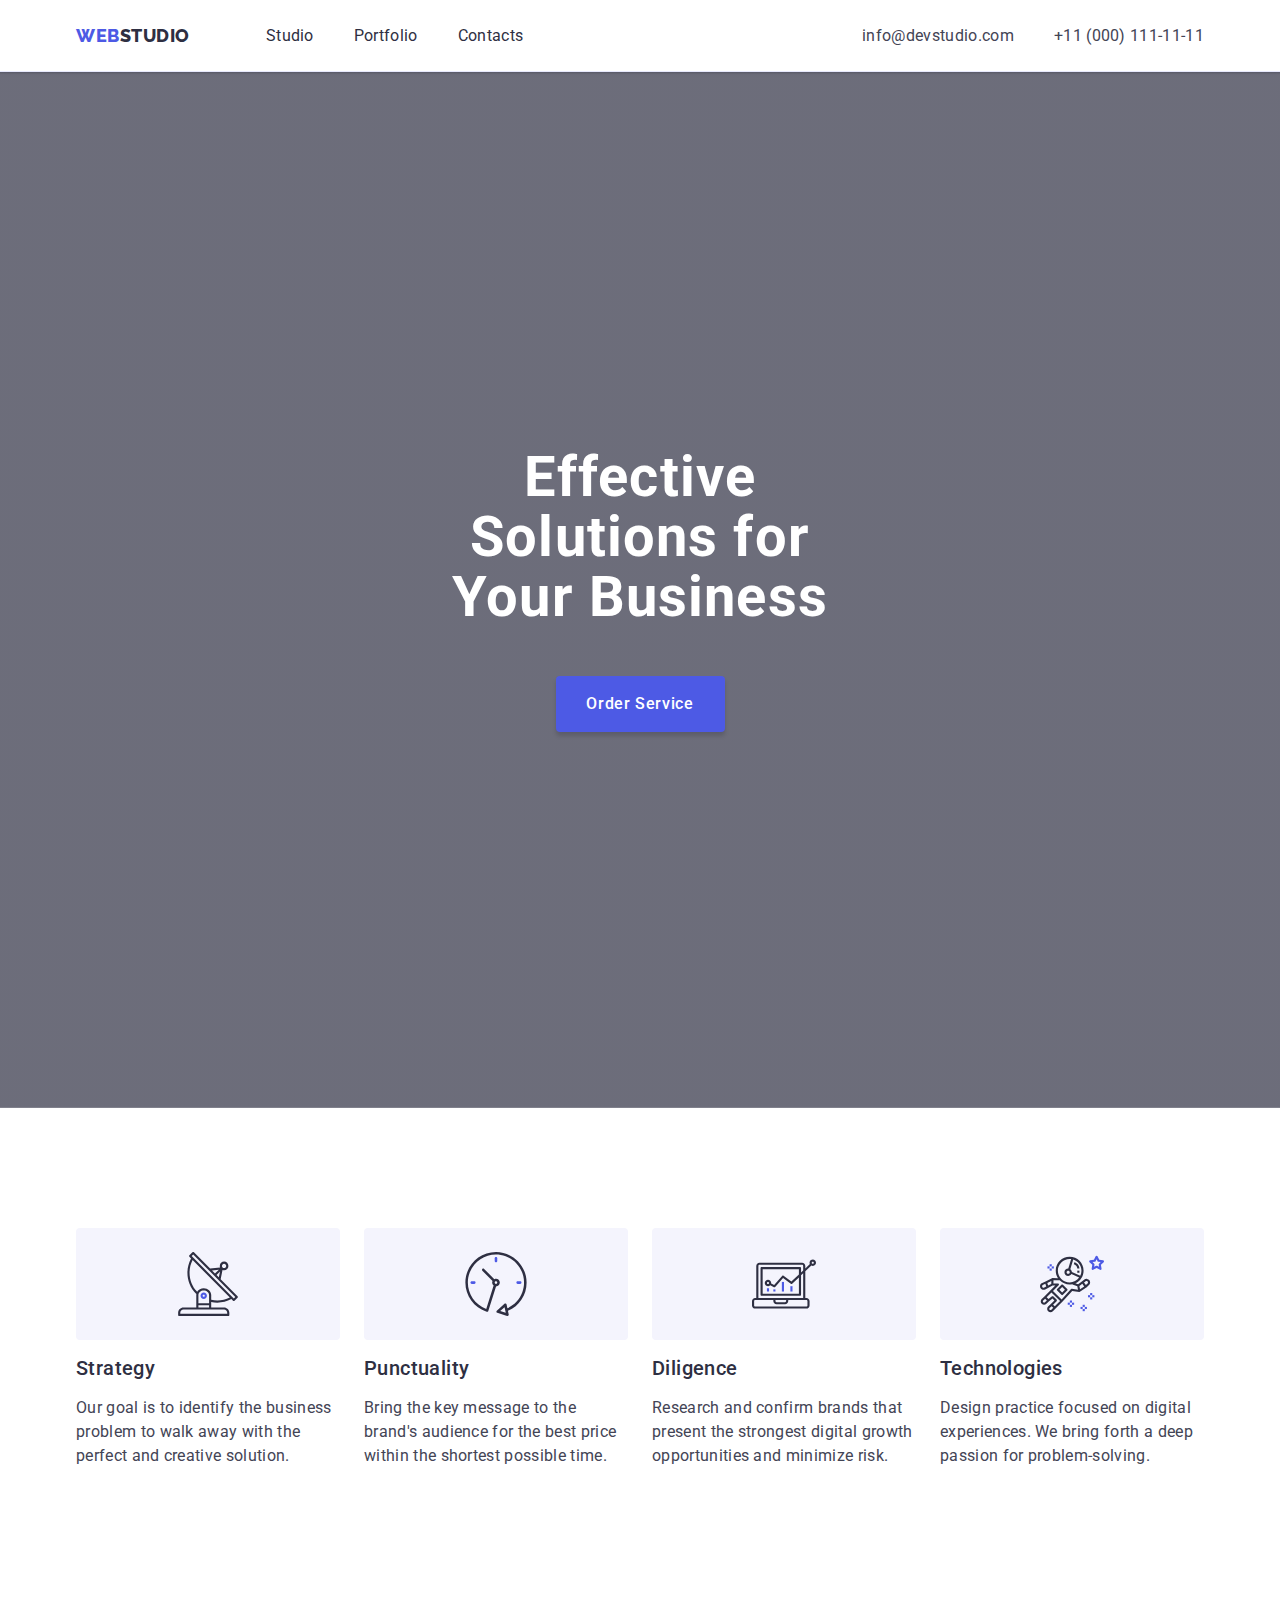
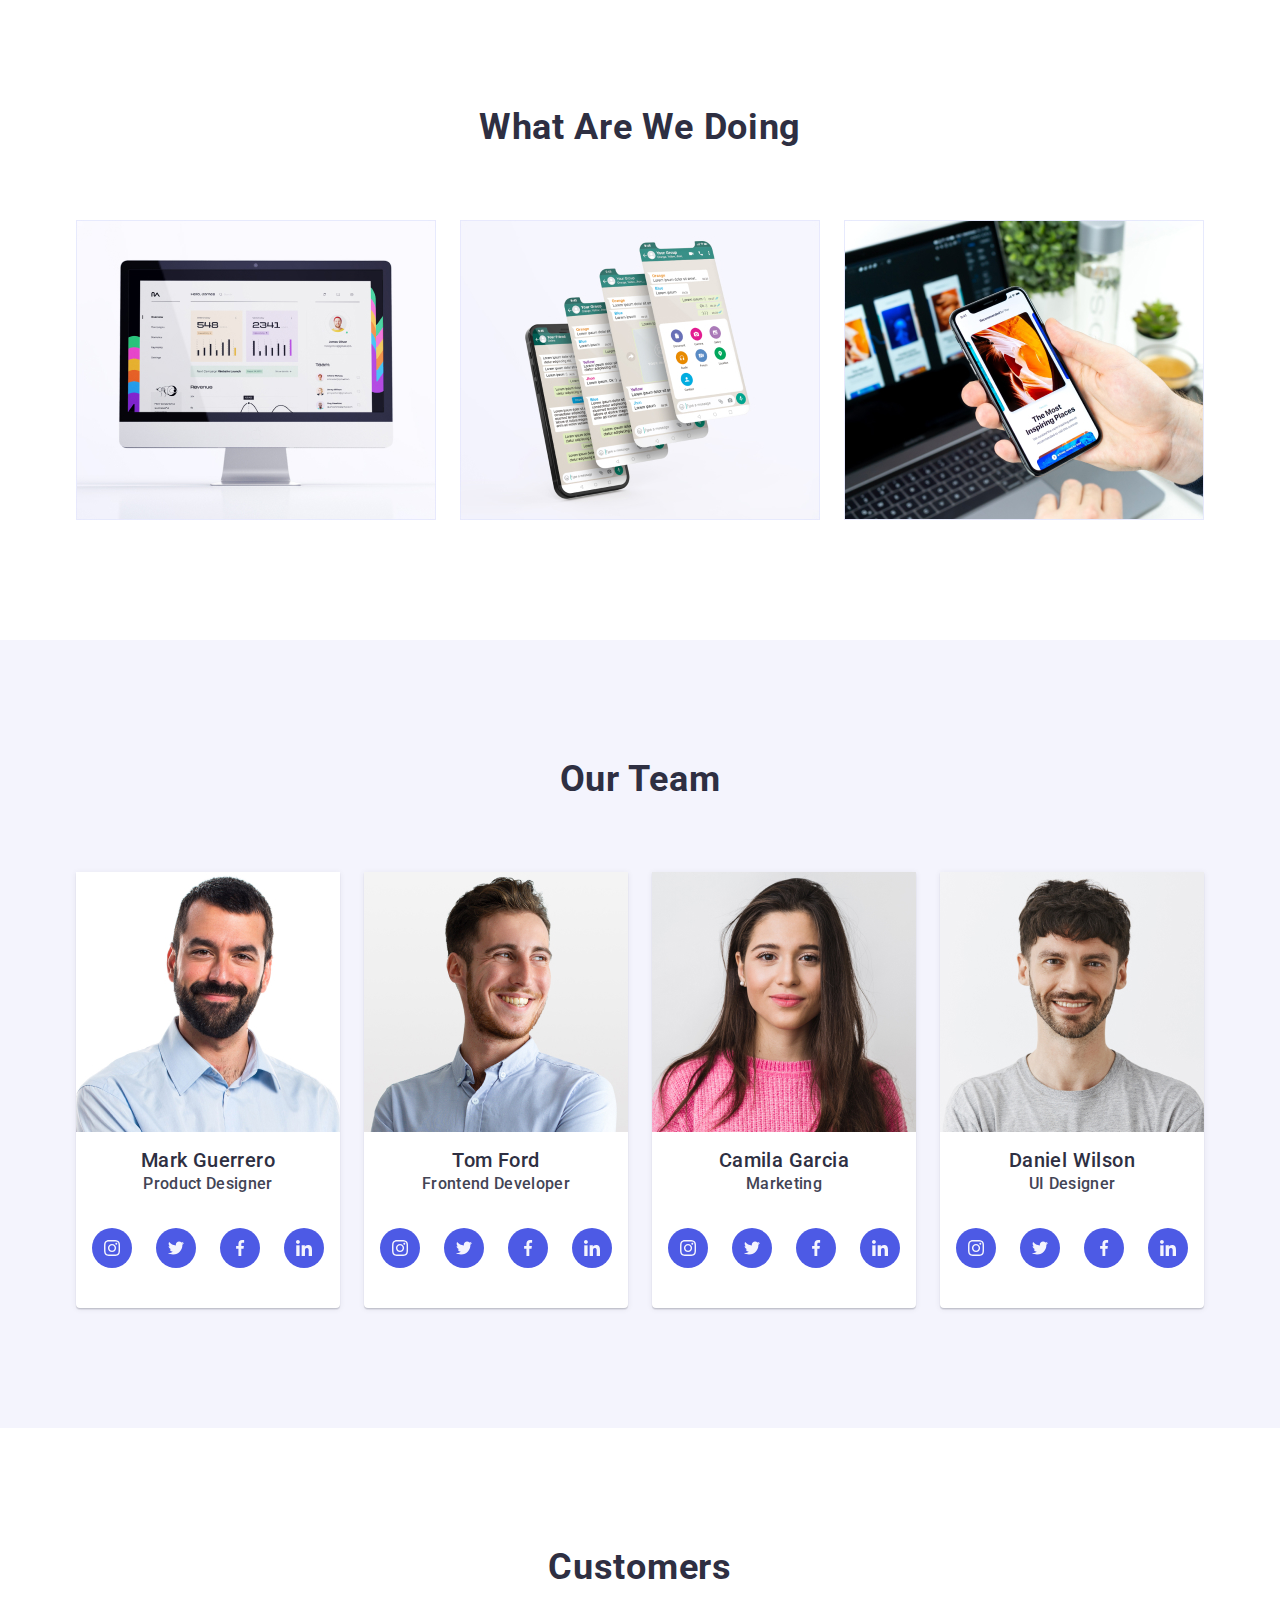
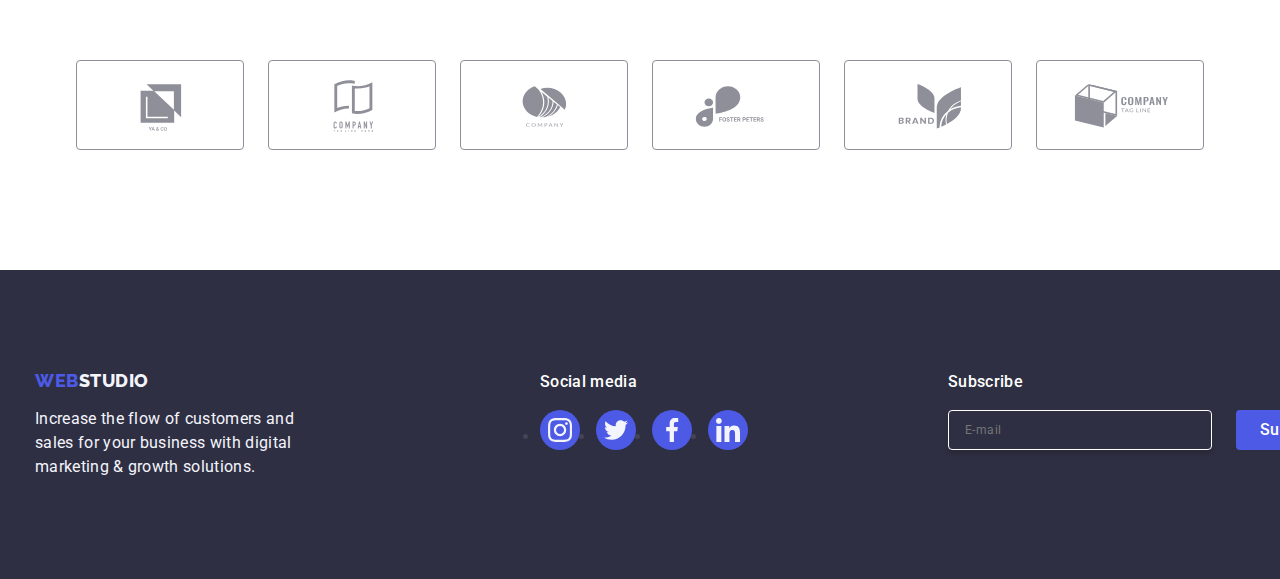
==== commit 11c7891e: "mobile and tablet" ====
--- a/index.html
+++ b/index.html
@@ -60,14 +60,14 @@
           <!--contact address info-->
           <address class="address-container">
             <ul class="address-list list">
-              <li>
+              <li class="contacts">
                 <a
                   class="address-link mail-address link"
                   href="mailto:info@devstudio.com"
                   >info@devstudio.com</a
                 >
               </li>
-              <li>
+              <li class="contacts">
                 <a
                   class="address-link mobile-number link"
                   href="tel:+110001111111"
--- a/css/styles.css
+++ b/css/styles.css
@@ -623,8 +623,11 @@
 }
 
 .about-list {
-  display: flex;
-  gap: 24px;
+  /*display: flex;
+gap: 24px;
+justify-content: center;*/
+  display: flex;
+  flex-direction: column;
 }
 
 .trait-container {
@@ -712,8 +715,9 @@
   box-shadow: 0px 2px 1px 0px rgba(46, 47, 66, 0.08),
     0px 1px 1px 0px rgba(46, 47, 66, 0.16),
     0px 1px 6px 0px rgba(46, 47, 66, 0.08);
-  display: inline-flex;
-  width: 264px;
+
+  min-width: 264px;
+  display: flex;
   flex-direction: column;
   justify-content: center;
   align-items: center;
@@ -722,7 +726,14 @@
 
 .team-list {
   display: flex;
+  flex-wrap: wrap;
+  flex-direction: column;
+  align-items: center;
   gap: 24px;
+}
+.team-member-image {
+  margin: 0 auto;
+  width: 100%;
 }
 .team-details {
   min-width: 232px;
@@ -795,15 +806,16 @@
 
 .customers-section {
   display: flex;
-  justify-content: space-between;
-  align-items: center;
-  gap: 24px;
-  padding-bottom: 120px;
+  /*gap: 24px;*/
+  flex-wrap: wrap;
+  gap: 16px;
+  align-items: center;
+  /*height: 88px;*/
 }
 
 .customer-section {
-  padding-top: 120px;
-  padding-bottom: 120px;
+  padding-top: 96px;
+  padding-bottom: 96px;
 }
 
 .title-two {
@@ -818,8 +830,7 @@
 }
 
 .customer-box {
-  width: 168px;
-  height: 88px;
+  width: calc((100% - 16px) / 2);
 }
 
 .customer-link-icon {
@@ -1053,7 +1064,9 @@
     display: none;
   }
   .section-three-container {
-    padding: 96px 108px;
+    width: 768px;
+    height: 1224px;
+    flex-shrink: 0;
   }
 
   .trait-header {
@@ -1261,12 +1274,12 @@
   (-webkit-min-device-pixel-ratio: 2),
   (min-resolution: 192dpi),
   (min-resolution: 2dppx) {
-  .hero-section {
+  .hero-image-section {
     background-image: linear-gradient(
         rgba(46, 47, 66, 0.7),
         rgba(46, 47, 66, 0.7)
       ),
-      url("../images/hero-picture@2x.jpeg");
+      url("../images/computerdesktop.jpeg");
   }
 }
 
@@ -1276,7 +1289,7 @@
     height: 796px;
     flex-shrink: 0;
     position: fixed;
-    background-color: var(--background-color);
+    background-color: var(--WHITE);
     right: 0;
     top: 0;
     bottom: 0;
@@ -1311,71 +1324,166 @@
     text-transform: capitalize;
     gap: 40px;
   }
-}
-
-.nav-link:hover,
-.nav-link:focus {
-  color: #404bbf;
-}
-
-.address-list {
-  flex-direction: column;
-  flex-direction: column-reverse;
-  flex-wrap: nowrap;
-}
-.mobile-number {
-  color: var(--IRIS, #4d5ae5);
-  font-family: Roboto;
-  font-size: 36px;
-  font-style: normal;
-  font-weight: 700;
-  line-height: 40px;
-  letter-spacing: 0.72px;
-  text-transform: capitalize;
-}
-
-.mail-address {
-  font-size: 20px;
-  font-style: normal;
-  font-weight: 500;
-  line-height: 24px;
-  letter-spacing: 0.4px;
-}
-
-.mobile-social-media {
-  gap: 56px;
-}
-
-.team-icon {
-  width: 40px;
-  height: 40px;
-}
-
-.modal {
-  width: 428px;
-  height: 796px;
-  flex-shrink: 0;
-  background: var(--NAVY-BLUE-modal, rgba(46, 47, 66, 0.4));
-}
-.modal-window {
-  width: 392px;
-  height: 584px;
-  flex-shrink: 0;
-  border-radius: 4px;
-  background: var(--DAIRY, #fcfcfc);
-}
-.button-send {
-  width: 105px;
-  color: var(--WHITE, #fff);
-  text-align: center;
-
-  /* Button Text */
-  font-family: Roboto;
-  font-size: 16px;
-  font-style: normal;
-  font-weight: 500;
-  line-height: 24px; /* 150% */
-  letter-spacing: 0.64px;
+  .nav-link:hover,
+  .nav-link:focus {
+    color: #404bbf;
+  }
+
+  .address-list {
+    flex-direction: column;
+    flex-direction: column-reverse;
+    flex-wrap: nowrap;
+  }
+  .mobile-number {
+    color: var(--IRIS, #4d5ae5);
+    font-family: Roboto;
+    font-size: 36px;
+    font-style: normal;
+    font-weight: 700;
+    line-height: 40px;
+    letter-spacing: 0.72px;
+    text-transform: capitalize;
+  }
+
+  .mail-address {
+    font-size: 20px;
+    font-style: normal;
+    font-weight: 500;
+    line-height: 24px;
+    letter-spacing: 0.4px;
+  }
+
+  .mobile-social-media {
+    gap: 56px;
+  }
+  .team-icon {
+    width: 40px;
+    height: 40px;
+  }
+
+  .svg-icon {
+    display: none;
+  }
+  .about-list {
+    display: inline-flex;
+    flex-direction: column;
+    align-items: flex-start;
+    gap: 72px;
+  }
+  .trait-container {
+    display: flex;
+    width: 396px;
+    flex-direction: column;
+    align-items: flex-start;
+    gap: 8px;
+  }
+  .trait-header {
+    color: var(--NAVY-BLUE, #2e2f42);
+    text-align: center;
+    align-self: stretch;
+    font-family: Roboto;
+    font-size: 36px;
+    font-style: normal;
+    font-weight: 700;
+    line-height: 40px; /* 111.111% */
+    letter-spacing: 0.72px;
+    text-transform: capitalize;
+  }
+  .trait-description {
+    align-self: stretch;
+    color: var(--SLATE, #434455);
+    font-family: Roboto;
+    font-size: 16px;
+    font-style: normal;
+    font-weight: 500;
+    line-height: 24px; /* 150% */
+    letter-spacing: 0.32px;
+  }
+  .two-section {
+    display: none;
+  }
+  .section-three-container {
+    width: 428px;
+    height: 2232px;
+    flex-shrink: 0;
+    background: var(--CLOUD, #f4f4fd);
+  }
+  .section-three-header {
+    color: var(--NAVY-BLUE, #2e2f42);
+    text-align: center;
+    /* Header 2 */
+    font-family: Roboto;
+    font-size: 36px;
+    font-style: normal;
+    font-weight: 700;
+    line-height: 40px; /* 111.111% */
+    letter-spacing: 0.72px;
+    text-transform: capitalize;
+  }
+  .team-list {
+    display: inline-flex;
+    flex-direction: column;
+    align-items: center;
+    gap: 72px;
+  }
+
+  .li.team-member-container {
+    display: flex;
+    padding-bottom: 32px;
+    flex-direction: column;
+    margin: 72px auto;
+    gap: 32px;
+  }
+
+  .customer-section {
+    width: 396px;
+    height: 520px;
+    flex-shrink: 0;
+  }
+  .title-two {
+    width: 197.469px;
+
+    color: var(--NAVY-BLUE, #2e2f42);
+    text-align: center;
+    /* Header 2 */
+    font-family: Roboto;
+    font-size: 36px;
+    font-style: normal;
+    font-weight: 700;
+    line-height: 40px; /* 111.111% */
+    letter-spacing: 0.72px;
+    text-transform: capitalize;
+  }
+  .customers-section {
+    flex-wrap: wrap;
+  }
+
+  .modal {
+    width: 428px;
+    height: 796px;
+    flex-shrink: 0;
+    background: var(--NAVY-BLUE-modal, rgba(46, 47, 66, 0.4));
+  }
+  .modal-window {
+    width: 392px;
+    height: 584px;
+    flex-shrink: 0;
+    border-radius: 4px;
+    background: var(--DAIRY, #fcfcfc);
+  }
+  .button-send {
+    width: 105px;
+    color: var(--WHITE, #fff);
+    text-align: center;
+
+    /* Button Text */
+    font-family: Roboto;
+    font-size: 16px;
+    font-style: normal;
+    font-weight: 500;
+    line-height: 24px; /* 150% */
+    letter-spacing: 0.64px;
+  }
 }
 
 /* ./PORTOFOLIO.HTML */
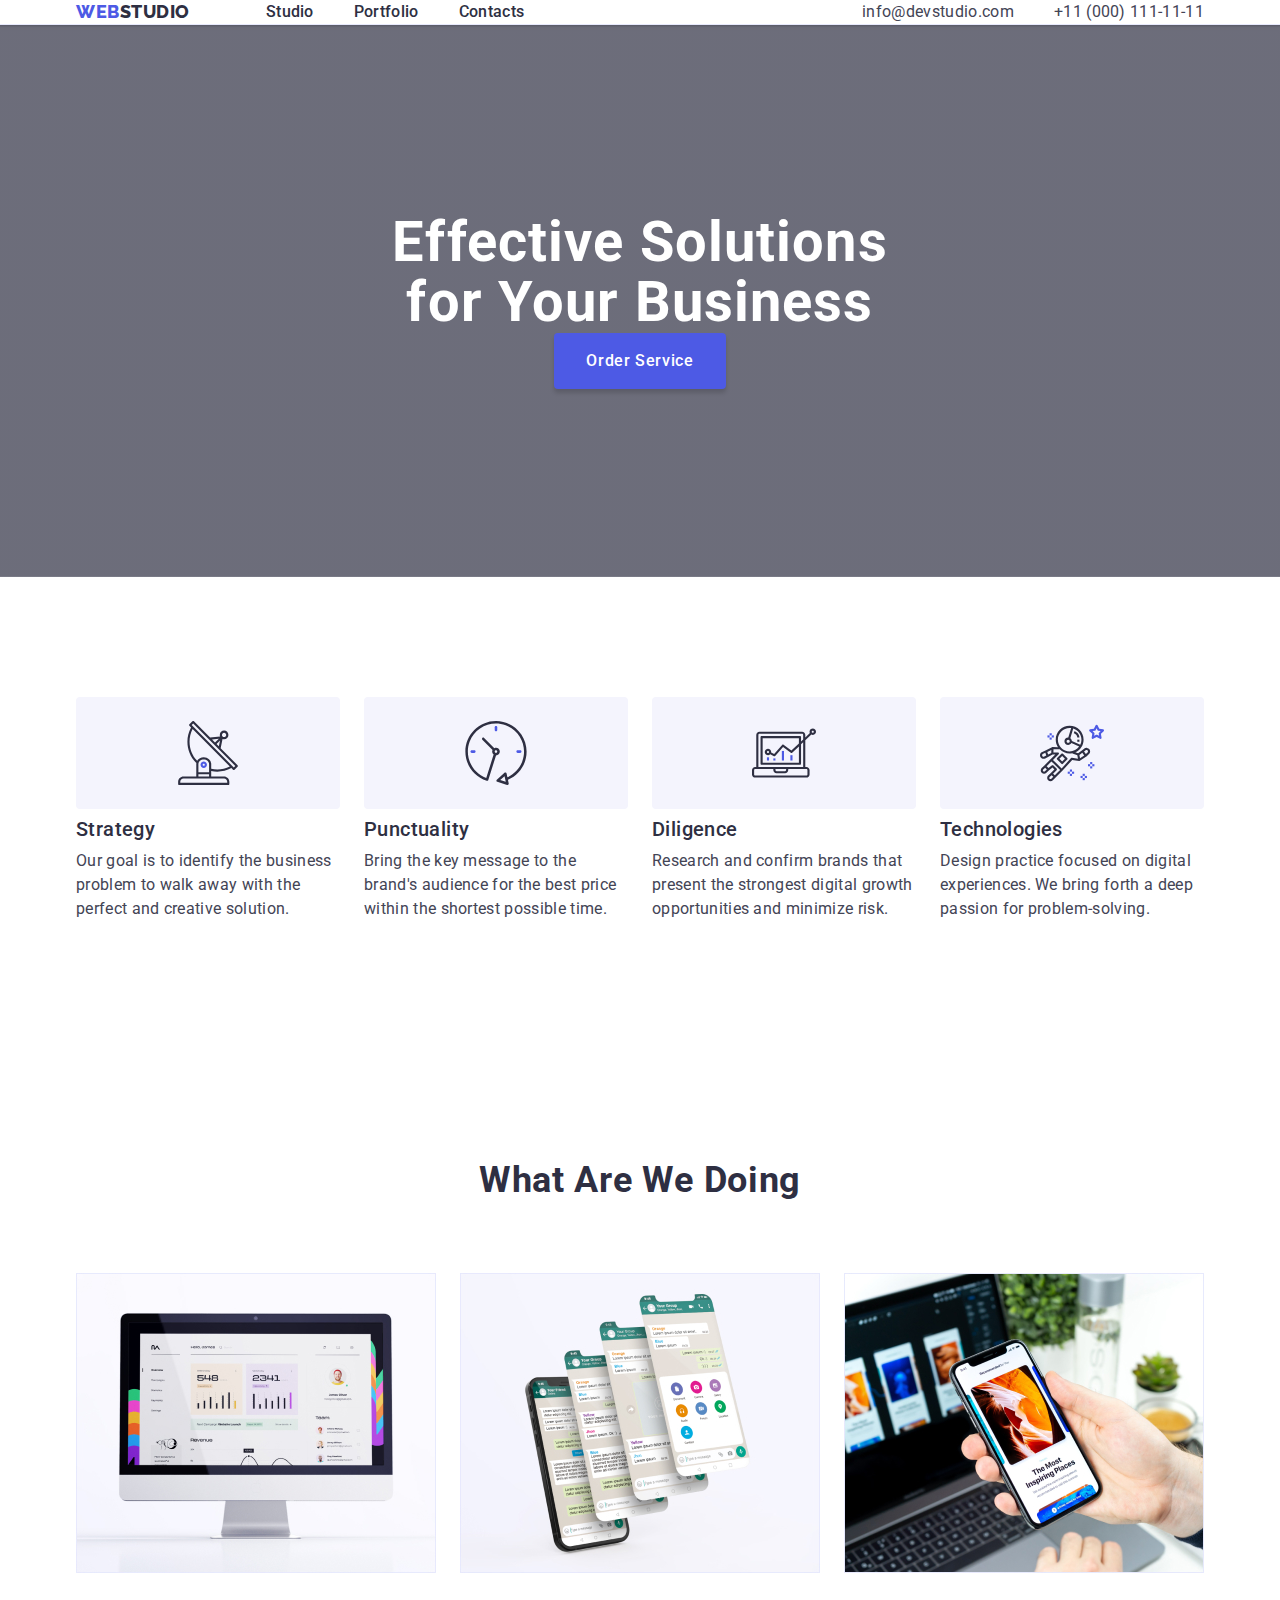
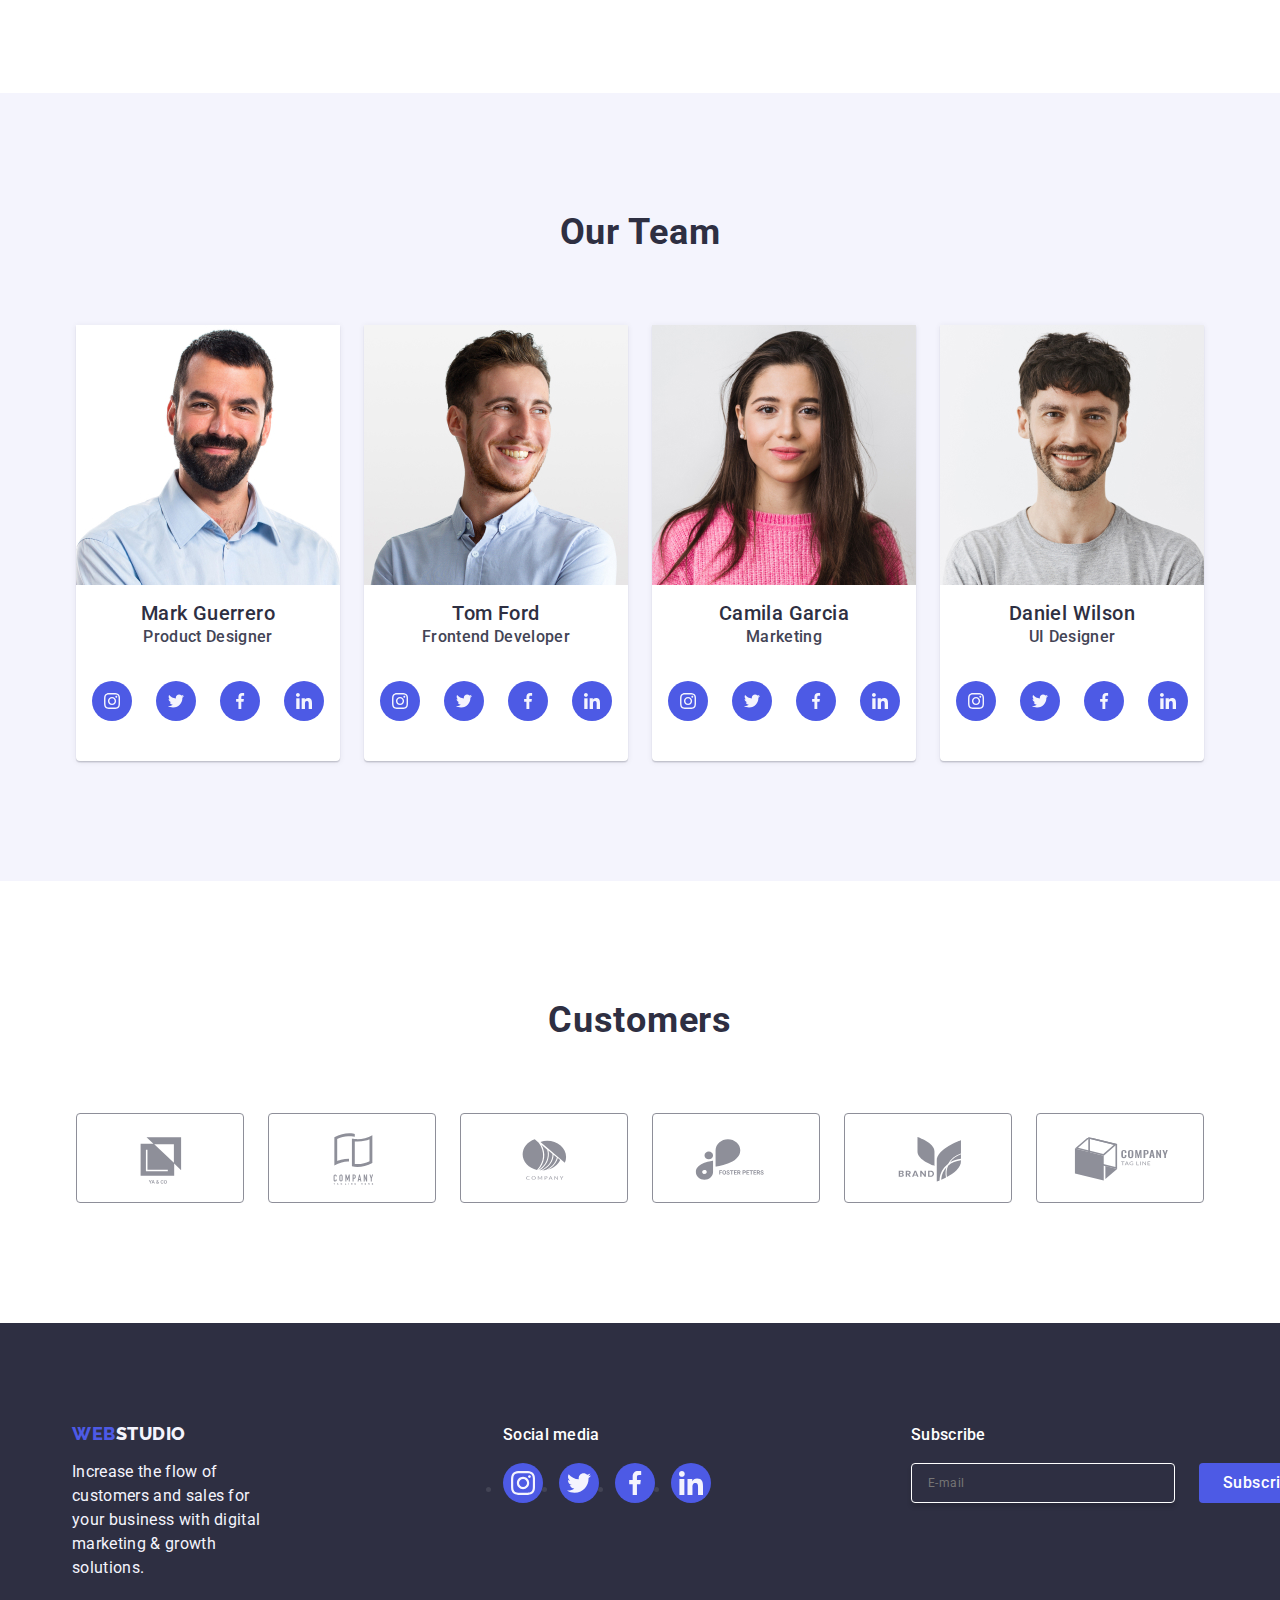
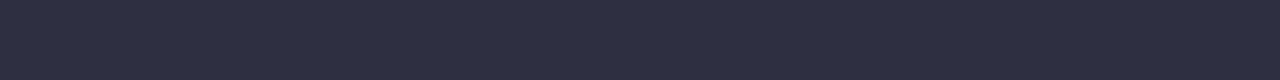
==== commit 7608f762: "first-mobile-menu" ====
--- a/index.html
+++ b/index.html
@@ -33,7 +33,7 @@
           </svg>
         </button>
         <!--Navigation bar-->
-        <div class="nav-address-div" js-menu-container>
+        <div class="nav-address-div is-hidden-mobile" js-menu-container>
           <button class="mobile-close-menu" type="button" js-close-menu>
             <svg class="svg-close-button" width="8" height="8">
               <use href="./images/icons.svg#close"></use>
--- a/css/styles.css
+++ b/css/styles.css
@@ -9,6 +9,18 @@
   --NAVY-BLUE-modal: rgba(46, 47, 66, 0.4);
   --DAIRY: #fcfcfc;
 }
+
+body {
+  color: #434455;
+  background-color: var(--WHITE);
+  display: flex;
+  flex-direction: column;
+}
+
+.studio-body {
+  font-family: "Roboto", sans-serif;
+}
+
 * {
   margin: 0;
   padding: 0;
@@ -30,6 +42,13 @@
   background-color: rgba(46, 47, 66, 0.4);
   transition: opacity 250ms cubic-bezier(0.4, 0, 0.2, 1),
     visibility 250ms cubic-bezier(0.4, 0, 0.2, 1);
+  z-index: 2;
+}
+
+.is-hidden {
+  visibility: hidden;
+  opacity: 0;
+  pointer-events: none;
 }
 
 .modal-window {
@@ -69,11 +88,6 @@
   transition: background-color 250ms cubic-bezier(0.4, 0, 0.2, 1),
     border 250ms cubic-bezier(0.4, 0, 0.2, 1);
 }
-
-.button-button {
-  fill: var(--CORNFLOWER, #e7e9fc);
-}
-
 .modal-button:hover,
 .modal-button:focus {
   background-color: #404bbf;
@@ -81,12 +95,6 @@
   fill: #ffffff;
 }
 
-.is-hidden {
-  visibility: hidden;
-  opacity: 0;
-  pointer-events: none;
-}
-
 .svg-close-button {
   transition: fill 250ms cubic-bezier(0.4, 0, 0.2, 1);
 }
@@ -96,19 +104,28 @@
   fill: #ffffff;
 }
 
-/* formular  */
-.form-paragraf {
-  font-weight: 500;
-  font-size: 16px;
-  line-height: 1.5;
-  text-align: center;
-  letter-spacing: 0.02em;
-  color: #2e2f42;
-  margin-bottom: 16px;
+.container {
+  width: 1158px;
+  margin: 0 auto;
+  padding: 0 15px;
+}
+
+/*style modal*/
+
+.modal-content {
+  margin: 72px 24px;
+}
+
+.modal-form {
+  width: 100%;
+  flex-direction: column;
+  align-items: flex-start;
+  gap: 8px;
 }
 .form-section {
   margin-bottom: 8px;
 }
+
 .box-name {
   font-size: 12px;
   line-height: 1.17;
@@ -120,17 +137,19 @@
 .input-box {
   position: relative;
 }
+
 .input-style {
-  width: 360px;
+  width: 100%;
   height: 40px;
+  border-radius: 4px;
   border: 1px solid rgba(46, 47, 66, 0.4);
-  border-radius: 4px;
   background-color: transparent;
   padding-left: 38px;
   outline: transparent;
   transition: border-color 250ms cubic-bezier(0.4, 0, 0.2, 1);
 }
-.input-style:focus {
+
+.input-style:focus-within {
   border-color: #4d5ae5;
 }
 .input-svg {
@@ -141,8 +160,7 @@
   transition: fill 250ms cubic-bezier(0.4, 0, 0.2, 1);
 }
 
-a:focus svg,
-a:focus use {
+.input-div:focus-within {
   fill: #4d5ae5;
 }
 
@@ -169,6 +187,20 @@
 }
 .comment-text:focus {
   border-color: #4d5ae5;
+}
+.comment-text::placeholder {
+  margin: 8px 16px;
+}
+.form-paragraf {
+  max-width: 360px;
+  color: var(--brand-color);
+  text-align: center;
+  font-size: 16px;
+  font-style: normal;
+  font-weight: 500;
+  line-height: 1.5;
+  letter-spacing: 0.02em;
+  margin-bottom: 16px;
 }
 .p-policy {
   margin-bottom: 24px;
@@ -235,13 +267,15 @@
   fill: #4d5ae5;
 }
 
+/*antetul*/
+
 /*meniul pt mobil*/
 
 .hamburger-menu {
   margin-left: 0;
   border: none;
-  background-color: var(--background-color);
-  fill: var(--brand-color);
+  background-color: var(--WHITE);
+  fill: var(--NAVY-BLUE);
   margin: 24px 0;
   cursor: pointer;
 }
@@ -253,7 +287,7 @@
   line-height: 1.17;
   letter-spacing: 0.03em;
   text-transform: uppercase;
-  color: var(--logo-color);
+  color: var(--IRIS);
   margin-right: 76px;
 }
 
@@ -301,7 +335,7 @@
   align-items: center;
 }
 .navigation-container {
-  /* background-color: var(--background-color);*/
+  /* background-color: var(--WHITE);*/
   display: flex;
   align-items: center;
   justify-content: flex-start;
@@ -326,7 +360,7 @@
   line-height: 1.17;
   letter-spacing: 0.03em;
   text-transform: uppercase;
-  color: var(--logo-color);
+  color: var(--IRIS);
   margin-right: 76px;
   display: none;
 }
@@ -336,151 +370,28 @@
 }
 
 .logo-span-dark-header {
-  color: var(--brand-color);
-}
-
-.container {
-  width: 1158px;
-  margin: 0 auto;
-  padding: 0 15px;
-}
-
-.container-header {
-  max-width: 496px;
-  margin: 0 auto;
-  padding-top: 188px;
-  padding-bottom: 188px;
-}
-
-.header {
-  border-bottom: 1px solid #e7e9fc;
-  background: var(--white, #fff);
-  border-bottom: 1px solid var(--CORNFLOWER, #e7e9fc);
-  display: flex;
-  box-shadow: 0px 1px 6px 0px rgba(46, 47, 66, 0.08),
-    0px 1px 1px 0px rgba(46, 47, 66, 0.16),
-    0px 2px 1px 0px rgba(46, 47, 66, 0.08);
-  height: 72px;
-}
-
-.section {
-  padding-top: 120px;
-  padding-bottom: 120px;
-  display: flex;
-}
-
-.image {
-  display: block;
-}
-.logo {
-  margin-right: 76px;
-}
-
-/*Index*/
-
-body {
-  background-color: var(--WHITE);
-  font-family: "Roboto", sans-serif;
-  font-size: 16px;
-  font-weight: 400;
-  line-height: 150%;
-  letter-spacing: 0.32px;
-  height: 1440px;
-  color: var(--SLATE);
-}
-
-.link {
-  text-decoration: none;
-}
+  color: var(--NAVY-BLUE);
+}
+
 .list {
   list-style: none;
   padding: 0;
 }
 
-/*Header*/
-.top-head {
-  display: flex;
-  justify-content: space-between;
-}
-
-.navigation-container {
-  display: flex;
-  justify-content: center;
-  align-items: center;
-}
-
-.address-container {
-  /*color: var(--text-color);
-    background-color: var(--background-color);
-    font-size: 16px;
-    line-height: 24px;
-    font-style: normal;*/
-  /*display: none;*/
-  margin-left: 0 auto;
-}
-
-.navigation-container,
-.address-container {
-  display: flex;
-  align-items: center;
-  justify-content: flex-start;
-}
-
 .nav-link {
-  color: var(--NAVY-BLUE, #2e2f42);
+  font-weight: 500;
+  font-size: 16px;
+  line-height: 1.5;
+  letter-spacing: 0.02em;
+
   padding: 24px 0;
+  transition: color 250ms cubic-bezier(0.4, 0, 0.2, 1);
   position: relative;
-  transition: color 250ms cubic-bezier(0.4, 0, 0.2, 1);
-}
-
-.navigation-list {
-  color: var(--navy-blue) #404bbf;
-  font-size: 16px;
-  font-style: normal;
-  font-weight: 500;
-  line-height: 150%;
-  letter-spacing: 0.32px;
-  display: flex;
-  gap: 40px;
-  transition: color 250ms cubic-bezier(0.4, 0, 0.2, 1);
-}
-
-.studioweb {
-  position: relative;
-  color: #404bbf;
-  transition: color 250ms cubic-bezier(0.4, 0, 0.2, 1);
-}
-.portfolioweb {
-  position: relative;
-  color: #404bbf;
-  transition: color 250ms cubic-bezier(0.4, 0, 0.2, 1);
-}
-
-.studioweb::after {
-  content: "";
-  position: absolute;
-  left: 0;
-  bottom: -1px;
-  height: 4px;
-  width: 100%;
-  background-color: #404bbf;
-  border-radius: 2px;
-}
-
-.portfolioweb:after {
-  content: "";
-  position: absolute;
-  left: 0;
-  bottom: -1px;
-  height: 4px;
-  width: 100%;
-  background-color: #404bbf;
-  border-radius: 2px;
-}
-
+  color: var(--NAVY-BLUE);
+}
 .nav-link:hover,
 .nav-link:focus {
-  color: var(--OCEAN);
+  color: #404bbf;
 }
 
 .nav-link::after {
@@ -493,59 +404,27 @@
   border-radius: 2px;
 }
 
-.address-list {
-  display: flex;
-  gap: 40px;
-}
-
 .address-container {
-  font-style: normal;
-}
+  /*color: var(--SLATE);
+    background-color: var(--WHITE);
+    font-size: 16px;
+    line-height: 24px;
+    font-style: normal;*/
+  /*display: none;*/
+  margin-left: 0 auto;
+}
+
 .address-link {
-  color: var(--SLATE, #434455);
-  font-size: 16px;
-  font-weight: 400;
-  line-height: 150%; /* 150% */
-  letter-spacing: 0.32px;
-  text-decoration: none;
-  transition: color 250ms cubic-bezier(0.4, 0, 0.2, 1);
-}
-
-.address-link:hover,
-.address-link:focus {
-  color: var(--OCEAN);
-}
-
-.contacts > .address-link {
   font-size: 16px;
   line-height: 1.5;
   letter-spacing: 0.02em;
   color: var(--SLATE);
-}
-
-/* logo */
-.logo {
-  text-transform: uppercase;
-  color: var(--IRIS);
-  font-weight: 800;
-  font-size: 18px;
-  line-height: 1.17; /* 116.667% */
-  letter-spacing: 0.54px;
-  font-family: "Raleway", sans-serif;
-  background: var(--WHITE, #fff);
-  margin-right: 76px;
-}
-
-.logo-span-dark-header {
-  color: var(--NAVY-BLUE);
-  font-family: Raleway, sans-serif;
-  font-size: 18px;
-  font-style: normal;
-  font-weight: 800;
-  line-height: 116.667%;
-  letter-spacing: 0.54px;
-  text-transform: uppercase;
-  text-decoration: none;
+  transition: color 250ms cubic-bezier(0.4, 0, 0.2, 1);
+}
+
+.address-container:hover,
+.address-link:focus {
+  color: #404bbf;
 }
 
 /* hero content section */
@@ -562,21 +441,32 @@
   background-size: cover;
   background-position: center;
   display: flex;
-  padding: 188px 0;
+  /* padding: 188px 0;*/
+  padding: 112px 0;
   max-width: 1440px;
   display: flex;
   justify-content: center;
+}
+.section {
+  padding: 94px 0px;
+}
+.container-header {
+  display: flex;
+  flex-direction: column;
+  justify-content: center;
+  align-items: center;
 }
 
 .hero-image-header {
   color: var(--WHITE, #fff);
+  /*font-size: 56px;
+line-height: 1.07;*/
   text-align: center;
-  font-size: 56px;
-  line-height: 107.143%;
-  letter-spacing: 1.12px;
+  /*letter-spacing: 0.02em;*/
   max-width: 496px;
-  margin: 0 auto;
-  padding-bottom: 48px;
+  font-size: 36px;
+  line-height: 40px;
+  letter-spacing: 0.72px;
 }
 
 .hero-image-button {
@@ -592,9 +482,10 @@
   cursor: pointer;
   display: block;
   min-width: 169px;
+  padding: 16px 32px;
   height: 56px;
   border: none;
-  margin: auto;
+  /*margin: auto;*/
   transition: background-color 250ms cubic-bezier(0.4, 0, 0.2, 1);
 }
 
@@ -602,6 +493,231 @@
 .hero-image-button:focus {
   color: var(--WHITE, #ffffff);
   background-color: var(--OCEAN);
+}
+
+/*Section two*/
+
+.trait-container {
+  /*display: inline-flex;
+  width: 100%;
+  min-width: 264px;
+  flex-direction: column;
+  align-items: flex-start;
+  gap: 8px;*/
+}
+
+.svg-icon {
+  /*display: flex;
+    align-items: center;
+    justify-content: center;
+    height: 112px;
+    background-color: #f4f4fd;
+    border-radius: 4px;
+    margin-bottom: 8px;*/
+  display: none;
+}
+
+.about-list {
+  /*display: flex;
+gap: 24px;
+justify-content: center;*/
+  display: flex;
+  flex-direction: column;
+}
+
+/*header*/
+
+/*.container-header {
+  max-width: 496px;
+  margin: 0 auto;
+  padding-top: 188px;
+  padding-bottom: 188px;
+}*/
+
+.header {
+  border-bottom: 1px solid #e7e9fc;
+  background: var(--white, #fff);
+  border-bottom: 1px solid var(--CORNFLOWER, #e7e9fc);
+  display: flex;
+  box-shadow: 0px 1px 6px 0px rgba(46, 47, 66, 0.08),
+    0px 1px 1px 0px rgba(46, 47, 66, 0.16),
+    0px 2px 1px 0px rgba(46, 47, 66, 0.08);
+  height: 72px;
+}
+
+.section {
+  padding-top: 120px;
+  padding-bottom: 120px;
+  display: flex;
+}
+
+.image {
+  display: block;
+}
+.logo {
+  margin-right: 76px;
+}
+
+/*Index*/
+
+body {
+  background-color: var(--WHITE);
+  font-family: "Roboto", sans-serif;
+  font-size: 16px;
+  font-weight: 400;
+  line-height: 150%;
+  letter-spacing: 0.32px;
+  height: 1440px;
+  color: var(--SLATE);
+}
+
+.link {
+  text-decoration: none;
+}
+.list {
+  list-style: none;
+  padding: 0;
+}
+
+/*Header*/
+.top-head {
+  display: flex;
+  justify-content: space-between;
+}
+
+.navigation-container {
+  display: flex;
+  justify-content: center;
+  align-items: center;
+}
+
+.address-container {
+  /*color: var(--text-color);
+    background-color: var(--background-color);
+    font-size: 16px;
+    line-height: 24px;
+    font-style: normal;*/
+  /*display: none;*/
+  margin-left: 0 auto;
+}
+
+.navigation-container,
+.address-container {
+  display: flex;
+  align-items: center;
+  justify-content: flex-start;
+}
+
+.nav-link {
+  color: var(--NAVY-BLUE, #2e2f42);
+  padding: 24px 0;
+  position: relative;
+  transition: color 250ms cubic-bezier(0.4, 0, 0.2, 1);
+}
+
+.navigation-list {
+  color: var(--navy-blue) #404bbf;
+  font-size: 16px;
+  font-style: normal;
+  font-weight: 500;
+  line-height: 150%;
+  letter-spacing: 0.32px;
+  display: flex;
+  gap: 40px;
+  transition: color 250ms cubic-bezier(0.4, 0, 0.2, 1);
+}
+
+.studioweb {
+  position: relative;
+  color: #404bbf;
+  transition: color 250ms cubic-bezier(0.4, 0, 0.2, 1);
+}
+.portfolioweb {
+  position: relative;
+  color: #404bbf;
+  transition: color 250ms cubic-bezier(0.4, 0, 0.2, 1);
+}
+
+.studioweb::after {
+  content: "";
+  position: absolute;
+  left: 0;
+  bottom: -1px;
+  height: 4px;
+  width: 100%;
+  background-color: #404bbf;
+  border-radius: 2px;
+}
+
+.portfolioweb:after {
+  content: "";
+  position: absolute;
+  left: 0;
+  bottom: -1px;
+  height: 4px;
+  width: 100%;
+  background-color: #404bbf;
+  border-radius: 2px;
+}
+
+.nav-link:hover,
+.nav-link:focus {
+  color: var(--OCEAN);
+}
+
+.address-list {
+  display: flex;
+  gap: 40px;
+}
+
+.address-container {
+  font-style: normal;
+}
+.address-link {
+  color: var(--SLATE, #434455);
+  font-size: 16px;
+  font-weight: 400;
+  line-height: 150%; /* 150% */
+  letter-spacing: 0.32px;
+  text-decoration: none;
+  transition: color 250ms cubic-bezier(0.4, 0, 0.2, 1);
+}
+
+.address-link:hover,
+.address-link:focus {
+  color: var(--OCEAN);
+}
+
+.contacts > .address-link {
+  font-size: 16px;
+  line-height: 1.5;
+  letter-spacing: 0.02em;
+  color: var(--SLATE);
+}
+
+/* logo */
+.logo {
+  text-transform: uppercase;
+  color: var(--IRIS);
+  font-weight: 800;
+  font-size: 18px;
+  line-height: 1.17; /* 116.667% */
+  letter-spacing: 0.54px;
+  font-family: "Raleway", sans-serif;
+  background: var(--WHITE, #fff);
+  margin-right: 76px;
+}
+
+.logo-span-dark-header {
+  color: var(--NAVY-BLUE);
+  font-family: Raleway, sans-serif;
+  font-size: 18px;
+  font-style: normal;
+  font-weight: 800;
+  line-height: 116.667%;
+  letter-spacing: 0.54px;
+  text-transform: uppercase;
+  text-decoration: none;
 }
 
 /* section one styles , webstudio qualities */
@@ -622,22 +738,6 @@
   overflow: hidden;
 }
 
-.about-list {
-  /*display: flex;
-gap: 24px;
-justify-content: center;*/
-  display: flex;
-  flex-direction: column;
-}
-
-.trait-container {
-  display: inline-flex;
-  width: 100%;
-  min-width: 264px;
-  flex-direction: column;
-  align-items: flex-start;
-  gap: 8px;
-}
 .trait-header {
   color: var(--NAVY-BLUE, #2e2f42);
   font-size: 20px;
@@ -902,7 +1002,7 @@
   font-weight: 400;
   line-height: 150%;
   letter-spacing: 0.32px;
-  width: 264px;
+  max-width: 264px;
 }
 .title-icon-media {
   color: var(--WHITE, #fff);
@@ -1489,16 +1589,13 @@
 /* ./PORTOFOLIO.HTML */
 
 /* the list of buttons */
+.visually-hidden {
+  display: none;
+}
 
 .section-one-container {
   padding-top: 96px;
   padding-bottom: 120px;
-}
-.sec-one-list-of-buttons {
-  display: flex;
-  justify-content: center;
-  gap: 24px;
-  margin-bottom: 72px;
 }
 
 .sec-one-button {
@@ -1526,21 +1623,14 @@
   box-shadow: 0px 2px 2px 0px rgba(0, 0, 0, 0.12),
     0px 2px 1px 0px rgba(0, 0, 0, 0.08), 0px 3px 1px 0px rgba(0, 0, 0, 0.1);
 }
-
-/*list of portfolio projects */
-
-.list-of-projects-sec-two {
-  display: flex;
-  flex-wrap: wrap;
-  column-gap: 24px;
-  row-gap: 48px;
-}
-
-.project-image {
-  display: block;
-}
-.project-container {
-  width: calc((100% - 48px) / 3);
+.project-header {
+  color: var(--NAVY-BLUE);
+  font-size: 20px;
+  font-weight: 500;
+  line-height: 120%;
+  letter-spacing: 0.02em;
+  text-align: left;
+  margin-bottom: 8px;
 }
 
 .project-link {
@@ -1552,55 +1642,90 @@
 .project-link:focus {
   box-shadow: 0px 1px 6px rgba(46, 47, 66, 0.08),
     0px 1px 1px rgba(46, 47, 66, 0.16), 0px 2px 1px rgba(46, 47, 66, 0.08);
-}
-
-.project-link:hover .overlay-paragraf {
   transform: translateY(0%);
 }
 
-.project-link:focus .overlay-paragraf {
+.project-description {
+  color: var(--SLATE, #434455);
+  font-size: 16px;
+  line-height: 1.5;
+  letter-spacing: 0.02em;
+  border-left: px solid #e7e9fc;
+  border-right: px solid #e7e9fc;
+  text-align: left;
+}
+
+.project-description:hover,
+.project-description:focus {
   transform: translateY(0%);
 }
+
+.sec-one-list-of-buttons {
+  display: flex;
+  justify-content: center;
+  gap: 24px;
+  margin-bottom: 72px;
+}
+
+/*list of portfolio projects */
+
+.list-of-projects-sec-two {
+  display: flex;
+  flex-wrap: wrap;
+  align-content: center;
+  column-gap: 24px;
+  row-gap: 48px;
+}
+
+.project-image {
+  display: block;
+}
+.li.project-container {
+  width: calc((100% - 48px) / 3);
+}
+.port-details {
+  padding: 32px 16px;
+  border: 1px solid var(--CORNFLOWER, #e7e9fc);
+  border-top: none;
+  margin-bottom: 8px;
+}
+
+/*stilizare overlay*/
 
 .project-foto-card {
   position: relative;
   overflow: hidden;
-}
-
-.portfolio-link-app:hover,
-.portfolio-link-app:focus {
-  box-shadow: 0px 2px 1px 0px rgba(46, 47, 66, 0.08),
-    0px 1px 1px 0px rgba(46, 47, 66, 0.16),
-    0px 1px 6px 0px rgba(46, 47, 66, 0.08);
-}
-
-.overlay {
-  position: relative;
+  display: inline-block;
+}
+
+.overlay-paragraf {
+  position: absolute;
   top: 0;
   left: 0;
   width: 100%;
   height: 100%;
-  background-color: #3f51b5;
-  transition: transform 250ms ease-in-out;
-}
-
-/*.project-foto-card:hover .overlay {
-
-}*/
-
-.overlay-paragraf {
-  position: absolute;
-  top: 0;
+  transform: translateY(100%);
   font-size: 16px;
   line-height: 1.5;
   letter-spacing: 0.02em;
   color: #f4f4fd;
   padding: 40px 32px;
   background-color: #4d5ae5;
-  height: 100%;
-  width: 100%;
-  transform: translateY(100%);
   transition: transform 250ms cubic-bezier(0.4, 0, 0.2, 1);
+}
+.project-link:hover .overlay-paragraf {
+  transform: translateY(0%);
+}
+
+.project-link:focus .overlay-paragraf {
+  transform: translateY(0%);
+}
+
+.portfolio-link-app:hover,
+.portfolio-link-app:focus {
+  box-shadow: 0px 2px 1px 0px rgba(46, 47, 66, 0.08),
+    0px 1px 1px 0px rgba(46, 47, 66, 0.16),
+    0px 1px 6px 0px rgba(46, 47, 66, 0.08);
 }
 
 .project-foto-card:hover .overlay-paragraf {
@@ -1608,31 +1733,9 @@
 }
 .portfolio-link-app:focus .overlay-paragraf {
   transform: translateY(0%);
-}
-
-.port-details {
-  padding: 32px 16px;
-  border: 1px solid var(--CORNFLOWER, #e7e9fc);
-  border-top: none;
 }
 
 .port-details:hover {
   box-shadow: 0px 1px 6px rgba(46, 47, 66, 0.08),
     0px 1px 1px rgba(46, 47, 66, 0.16), 0px 2px 1px rgba(46, 47, 66, 0.08);
 }
-
-.project-header {
-  color: var(--NAVY-BLUE);
-  font-size: 20px;
-  font-weight: 500;
-  line-height: 120%;
-  letter-spacing: 0.02em;
-  margin-bottom: 8px;
-}
-
-.project-description {
-  color: var(--SLATE, #434455);
-  font-size: 16px;
-  line-height: 1.5;
-  letter-spacing: 0.02em;
-}
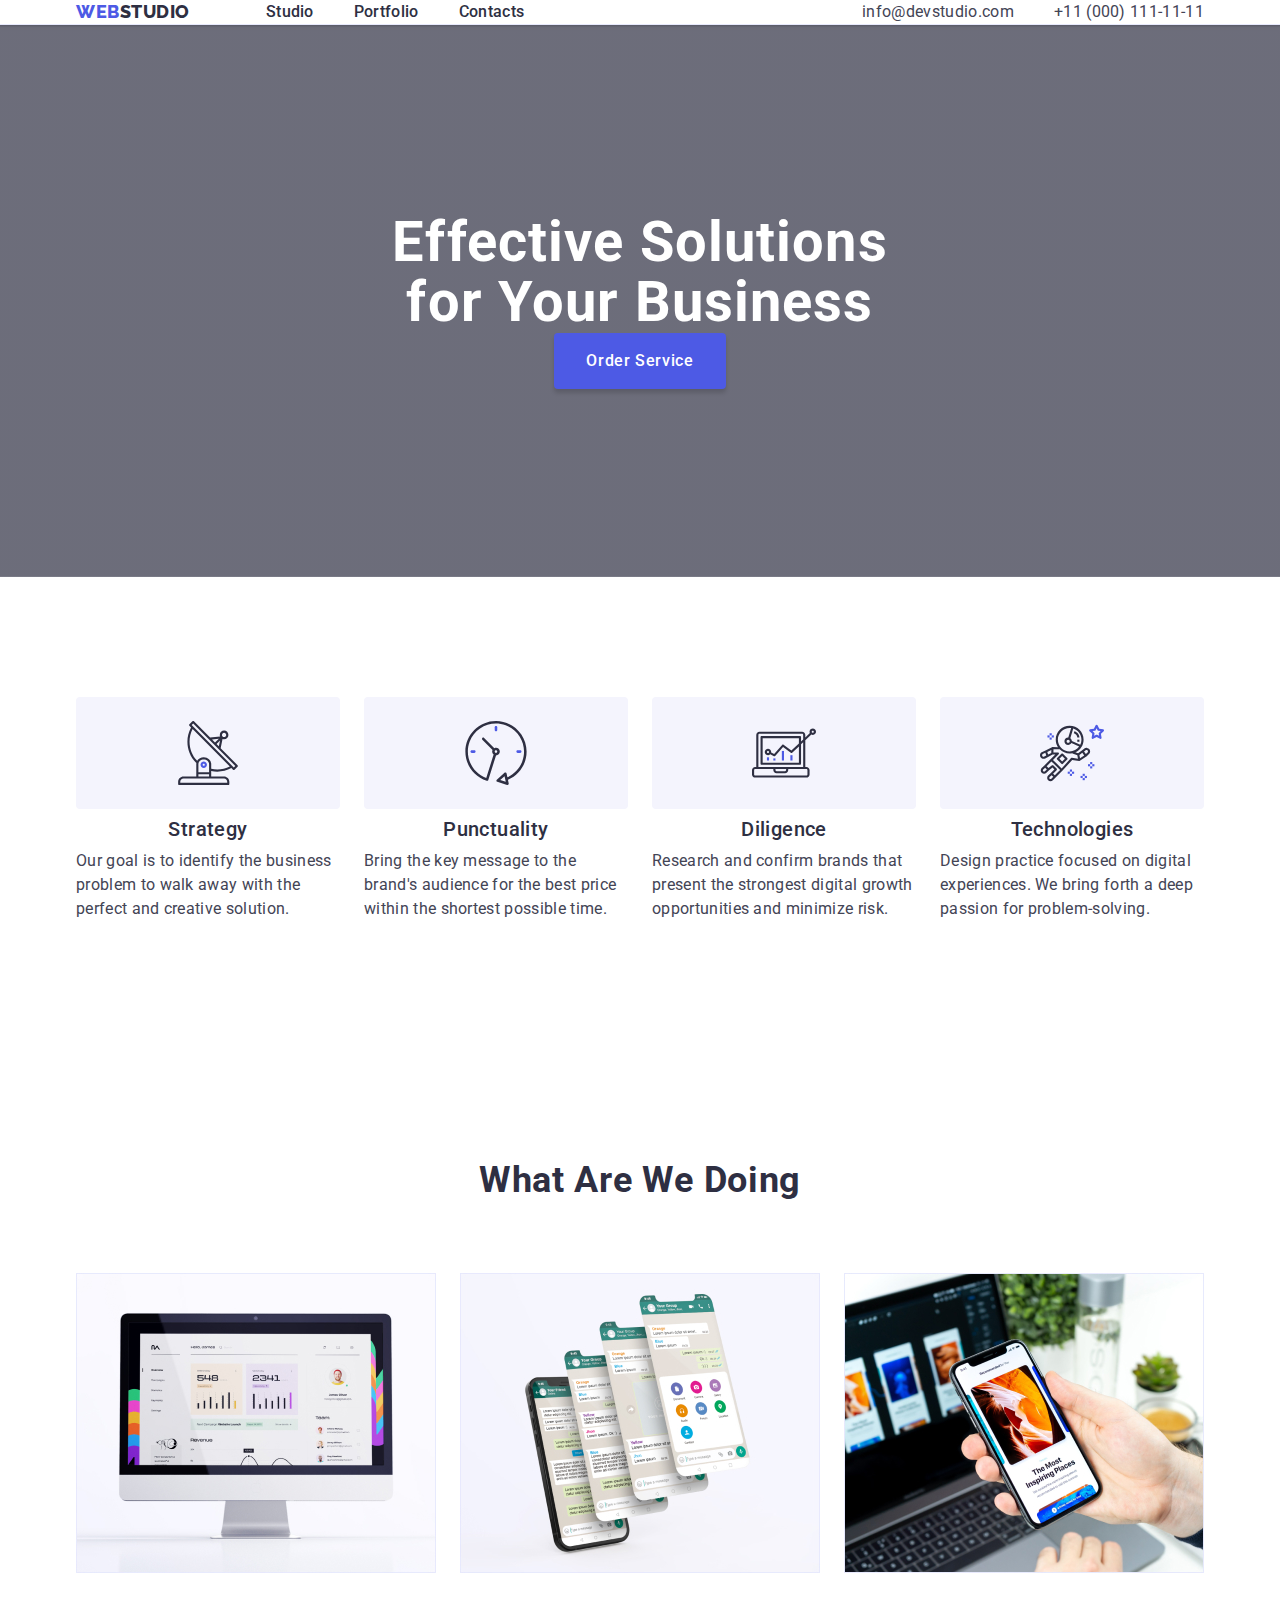
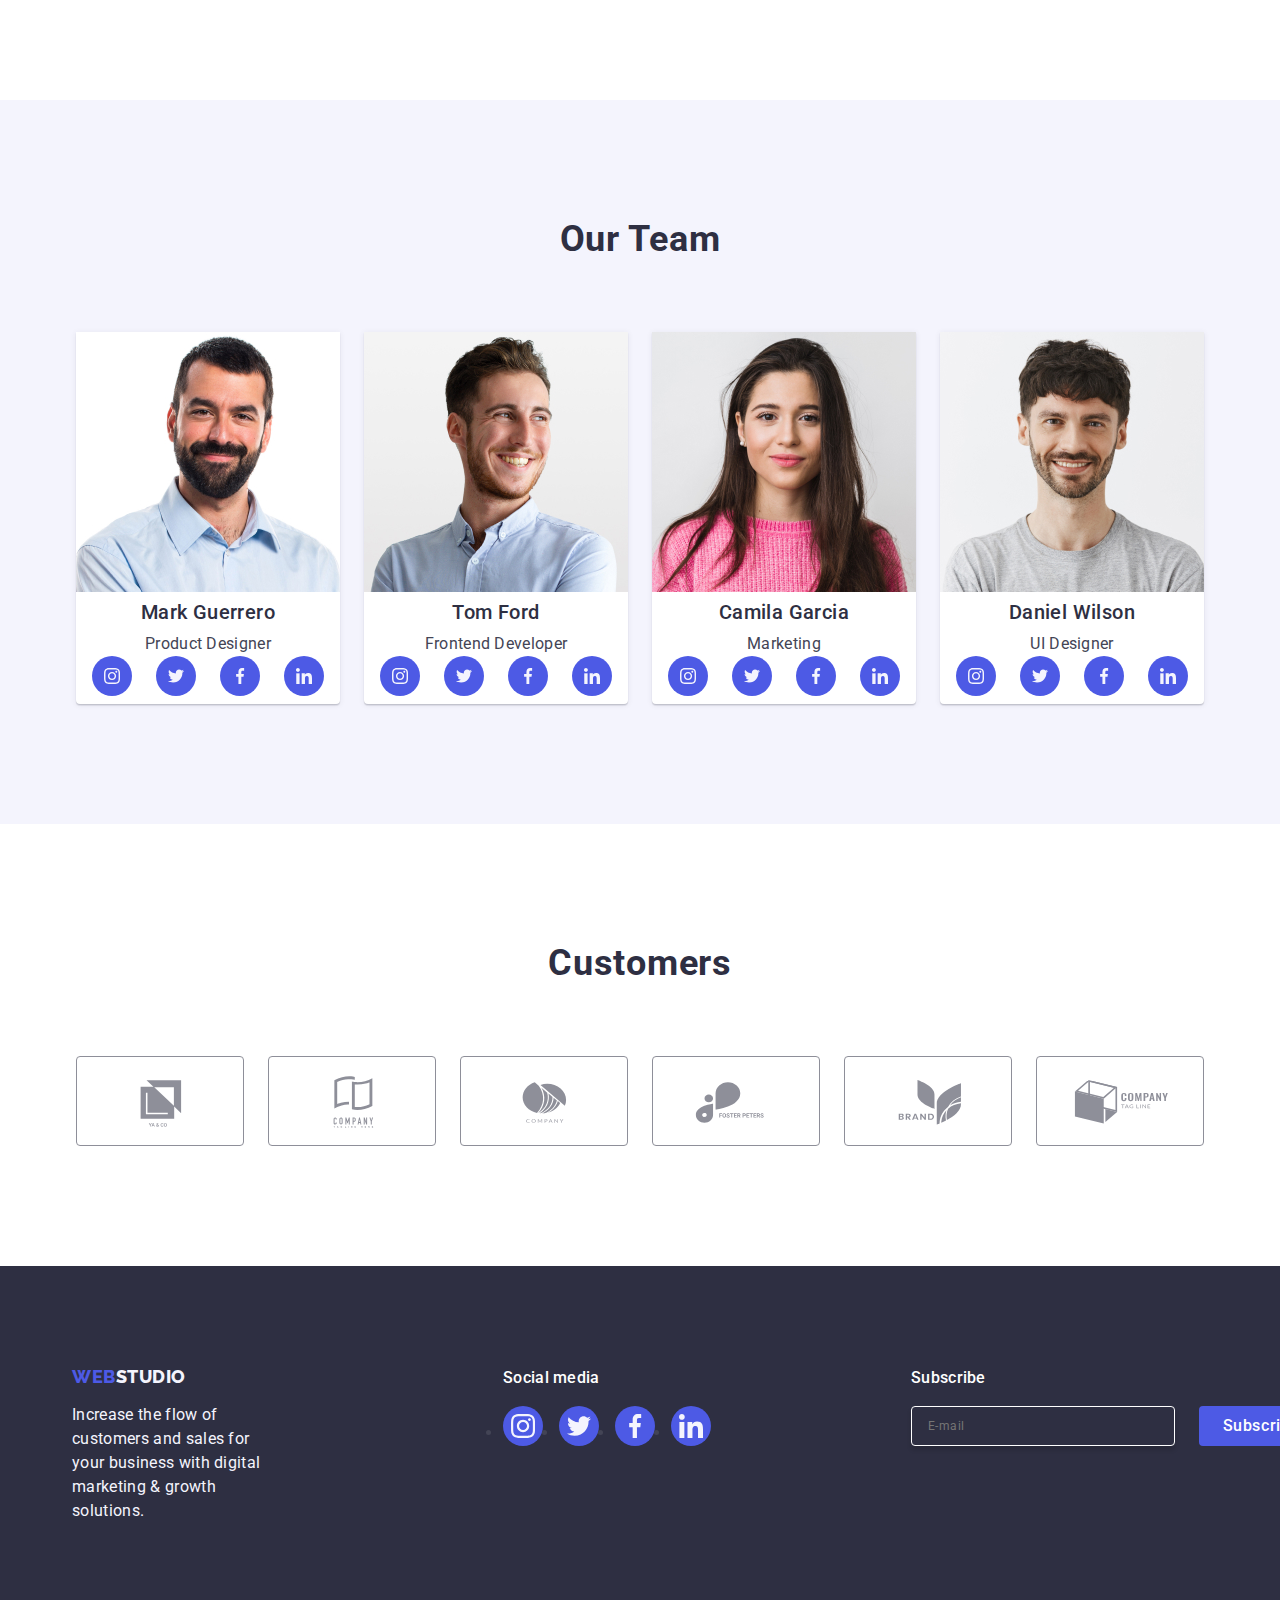
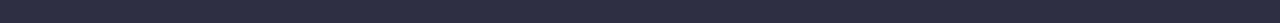
==== commit 680dea45: "rearanjare" ====
--- a/index.html
+++ b/index.html
@@ -187,7 +187,7 @@
         <div class="container">
           <h2 class="section-two-header">What are we doing</h2>
           <!--images for the second section-->
-          <ul class="list doing-section">
+          <ul class="list about-list">
             <li class="image-details">
               <img
                 class="image-section-two"
--- a/css/styles.css
+++ b/css/styles.css
@@ -525,6 +525,184 @@
   flex-direction: column;
 }
 
+.first-section-container {
+  /*padding: 120px 0;*/
+  padding: 96px 0;
+}
+.visually-hidden {
+  clip: rect(0 0 0 0);
+  clip-path: inset(100%);
+  height: 1px;
+  overflow: hidden;
+  position: absolute;
+  white-space: nowrap;
+  width: 1px;
+  margin: -1px;
+  border: 0;
+  padding: 0;
+}
+
+.trait-container {
+  width: 100%;
+  /*min-width: 264px;*/
+}
+
+/*.li.trait-container{
+    width: calc((100% - 72px) / 4);
+}*/
+
+.trait-header {
+  color: var(--NAVY-BLUE, #2e2f42);
+  /*font-size: 20px;
+    
+    line-height: 1.2;
+    letter-spacing: 0.02em;*/
+  margin-bottom: 8px;
+  font-size: 36px;
+  font-weight: 500;
+  line-height: 40px;
+  letter-spacing: 0.72px;
+  text-align: center;
+}
+
+.trait-description {
+  color: var(--SLATE, #434455);
+  font-size: 16px;
+  line-height: 150%; /* 150% */
+  font-weight: 400;
+  letter-spacing: 0.32px;
+}
+
+/*Sectiune trei*/
+
+.two-section {
+  /*background-color: var(--WHITE);
+  padding-bottom: 120px;*/
+  display: none;
+}
+
+/*.image-details {width: 100%;
+min-width: 360px;}
+
+.li.image-details{
+    width: calc((100% - 48px) / 3);}*/
+
+.section-two-header {
+  color: var(--NAVY-BLUE, #2e2f42);
+  text-align: center;
+  font-size: 36px;
+  font-weight: 700;
+  line-height: 111.111%; /* 111.111% */
+  letter-spacing: 0.72px;
+  text-transform: capitalize;
+  margin-bottom: 72px;
+}
+
+/* section three: Our team */
+
+.section-three-container {
+  background-color: var(--CLOUD, #f4f4fd);
+  /*padding: 120px 0;
+  display: flex;
+  margin: 0 auto;*/
+  padding: 96px 0;
+}
+
+.team-member-container {
+  background: var(--WHITE, #fff);
+  border-radius: 0px 0px 4px 4px;
+  box-shadow: 0px 2px 1px 0px rgba(46, 47, 66, 0.08),
+    0px 1px 1px 0px rgba(46, 47, 66, 0.16),
+    0px 1px 6px 0px rgba(46, 47, 66, 0.08);
+  /*width: 100%;*/
+  min-width: 264px;
+  display: flex;
+  flex-direction: column;
+  justify-content: center;
+  align-items: center;
+  /*gap: 8px;*/
+}
+
+/*.li.team-member-container {
+  width: calc((100% - 72px) / 4);
+}*/
+
+.team-list {
+  display: flex;
+  flex-wrap: wrap;
+  flex-direction: column;
+  align-items: center;
+
+  /*gap: 24px;*/
+}
+.team-member-image {
+  margin: 0 auto;
+  width: 100%;
+}
+.team-details {
+  min-width: 232px;
+  padding: 8px 0;
+}
+.section-three-header {
+  color: var(--NAVY-BLUE, #2e2f42);
+  text-align: center;
+  font-size: 36px;
+  font-weight: 700;
+  line-height: 111.111%; /* 111.111% */
+  letter-spacing: 0.72px;
+  text-transform: capitalize;
+  margin-bottom: 72px;
+}
+
+.team-member-header {
+  color: var(--NAVY-BLUE, #2e2f42);
+  justify-content: center;
+  text-align: center;
+  font-size: 20px;
+  font-weight: 500;
+  line-height: 120%;
+  letter-spacing: 0.4px;
+  margin-bottom: 8px;
+}
+
+.team-member-description {
+  color: var(--SLATE);
+  text-align: center;
+  font-size: 16px;
+  line-height: 1.5;
+  letter-spacing: 0.02em;
+}
+
+.team-icon {
+  background-color: #4d5ae5;
+  border-radius: 50%;
+  width: 100%;
+  height: 100%;
+  width: 40px;
+  height: 40px;
+  display: flex;
+  justify-content: center;
+  align-items: center;
+  transition: background-color 250ms cubic-bezier(0.4, 0, 0.2, 1);
+}
+
+.social-media-links {
+  display: flex;
+  justify-content: center;
+  align-items: center;
+  gap: 24px;
+  padding: 32px 0;
+}
+
+.social-list {
+  width: 40px;
+  height: 40px;
+}
+
+.team-icon:hover,
+.team-icon:focus {
+  background-color: #404bbf;
+}
 /*header*/
 
 /*.container-header {
@@ -721,31 +899,16 @@
 }
 
 /* section one styles , webstudio qualities */
-.first-section-container {
-  padding: 120px 0;
-}
-
-.visually-hidden {
-  position: absolute;
-  width: 1px;
-  height: 1px;
-  margin: -1px;
-  border: 0;
-  padding: 0;
-  white-space: nowrap;
-  clip-path: inset(100%);
-  clip: rect(0 0 0 0);
-  overflow: hidden;
-}
-
-.trait-header {
+
+/*.trait-header {
   color: var(--NAVY-BLUE, #2e2f42);
   font-size: 20px;
   font-weight: 500;
-  line-height: 120%; /* 120% */
+  line-height: 120%;
   letter-spacing: 0.4px;
   margin-bottom: 8px;
 }
+*/
 .navigation-list,
 .trait-description {
   color: var(--SLATE, #434455);
@@ -776,131 +939,21 @@
   flex-shrink: 0;
   margin: 120px;
 }
-.section-two-header {
-  color: var(--NAVY-BLUE, #2e2f42);
-  text-align: center;
-  font-size: 36px;
-  font-weight: 700;
-  line-height: 111.111%; /* 111.111% */
-  letter-spacing: 0.72px;
-  text-transform: capitalize;
-  margin-bottom: 72px;
-}
-.doing-section {
+
+/*.doing-section {
   display: flex;
   gap: 24px;
-  /* justify-content: space-between; */
-}
-
-.image-details {
+  /* justify-content: space-between;
+}*/
+
+/*.image-details {
   display: inline-flex;
   flex-direction: column;
   align-items: flex-start;
   border: 1px solid var(--corn-flower-color);
   width: calc((100% - 48px) / 3);
 }
-
-/* section three: Our team */
-
-.section-three-container {
-  background-color: var(--CLOUD, #f4f4fd);
-  padding: 120px 0;
-  display: flex;
-  margin: 0 auto;
-}
-
-.team-member-container {
-  background: var(--WHITE, #fff);
-  border-radius: 0px 0px 4px 4px;
-  box-shadow: 0px 2px 1px 0px rgba(46, 47, 66, 0.08),
-    0px 1px 1px 0px rgba(46, 47, 66, 0.16),
-    0px 1px 6px 0px rgba(46, 47, 66, 0.08);
-
-  min-width: 264px;
-  display: flex;
-  flex-direction: column;
-  justify-content: center;
-  align-items: center;
-  gap: 8px;
-}
-
-.team-list {
-  display: flex;
-  flex-wrap: wrap;
-  flex-direction: column;
-  align-items: center;
-  gap: 24px;
-}
-.team-member-image {
-  margin: 0 auto;
-  width: 100%;
-}
-.team-details {
-  min-width: 232px;
-  padding: 8px 0;
-}
-.section-three-header {
-  color: var(--NAVY-BLUE, #2e2f42);
-  text-align: center;
-  font-size: 36px;
-  font-weight: 700;
-  line-height: 111.111%; /* 111.111% */
-  letter-spacing: 0.72px;
-  text-transform: capitalize;
-  margin-bottom: 72px;
-}
-
-.team-member-header {
-  color: var(--NAVY-BLUE, #2e2f42);
-  justify-content: center;
-  text-align: center;
-  font-size: 20px;
-  font-weight: 500;
-  line-height: 120%;
-  letter-spacing: 0.4px;
-}
-
-.team-member-description {
-  color: var(--SLATE);
-  justify-content: center;
-  color: var(--slate);
-  text-align: center;
-  font-size: 16px;
-  font-weight: 500;
-  line-height: 1.5;
-  letter-spacing: 0.02em;
-}
-
-.team-icon {
-  background-color: #4d5ae5;
-  border-radius: 50%;
-  width: 100%;
-  height: 100%;
-  width: 40px;
-  height: 40px;
-  display: flex;
-  justify-content: center;
-  align-items: center;
-  transition: background-color 250ms cubic-bezier(0.4, 0, 0.2, 1);
-}
-
-.social-media-links {
-  display: flex;
-  justify-content: center;
-  align-items: center;
-  gap: 24px;
-  padding: 32px 0;
-}
-
-.social-list {
-  width: 40px;
-  height: 40px;
-}
-
-.team-icon:hover,
-.team-icon:focus {
-  background-color: #404bbf;
-}
+*/
 
 /*section five*/
 
@@ -1296,7 +1349,7 @@
   }
   .two-section {
     display: block;
-    background-color: var(--background-color);
+    background-color: var(--WHITE);
     padding-bottom: 120px;
   }
   .image-details {
@@ -1485,10 +1538,11 @@
     font-size: 36px;
     font-style: normal;
     font-weight: 700;
-    line-height: 40px; /* 111.111% */
+    line-height: 40px;
     letter-spacing: 0.72px;
     text-transform: capitalize;
   }
+
   .trait-description {
     align-self: stretch;
     color: var(--SLATE, #434455);
@@ -1521,9 +1575,9 @@
     text-transform: capitalize;
   }
   .team-list {
-    display: inline-flex;
+    display: flex;
     flex-direction: column;
-    align-items: center;
+    justify-content: center;
     gap: 72px;
   }
 
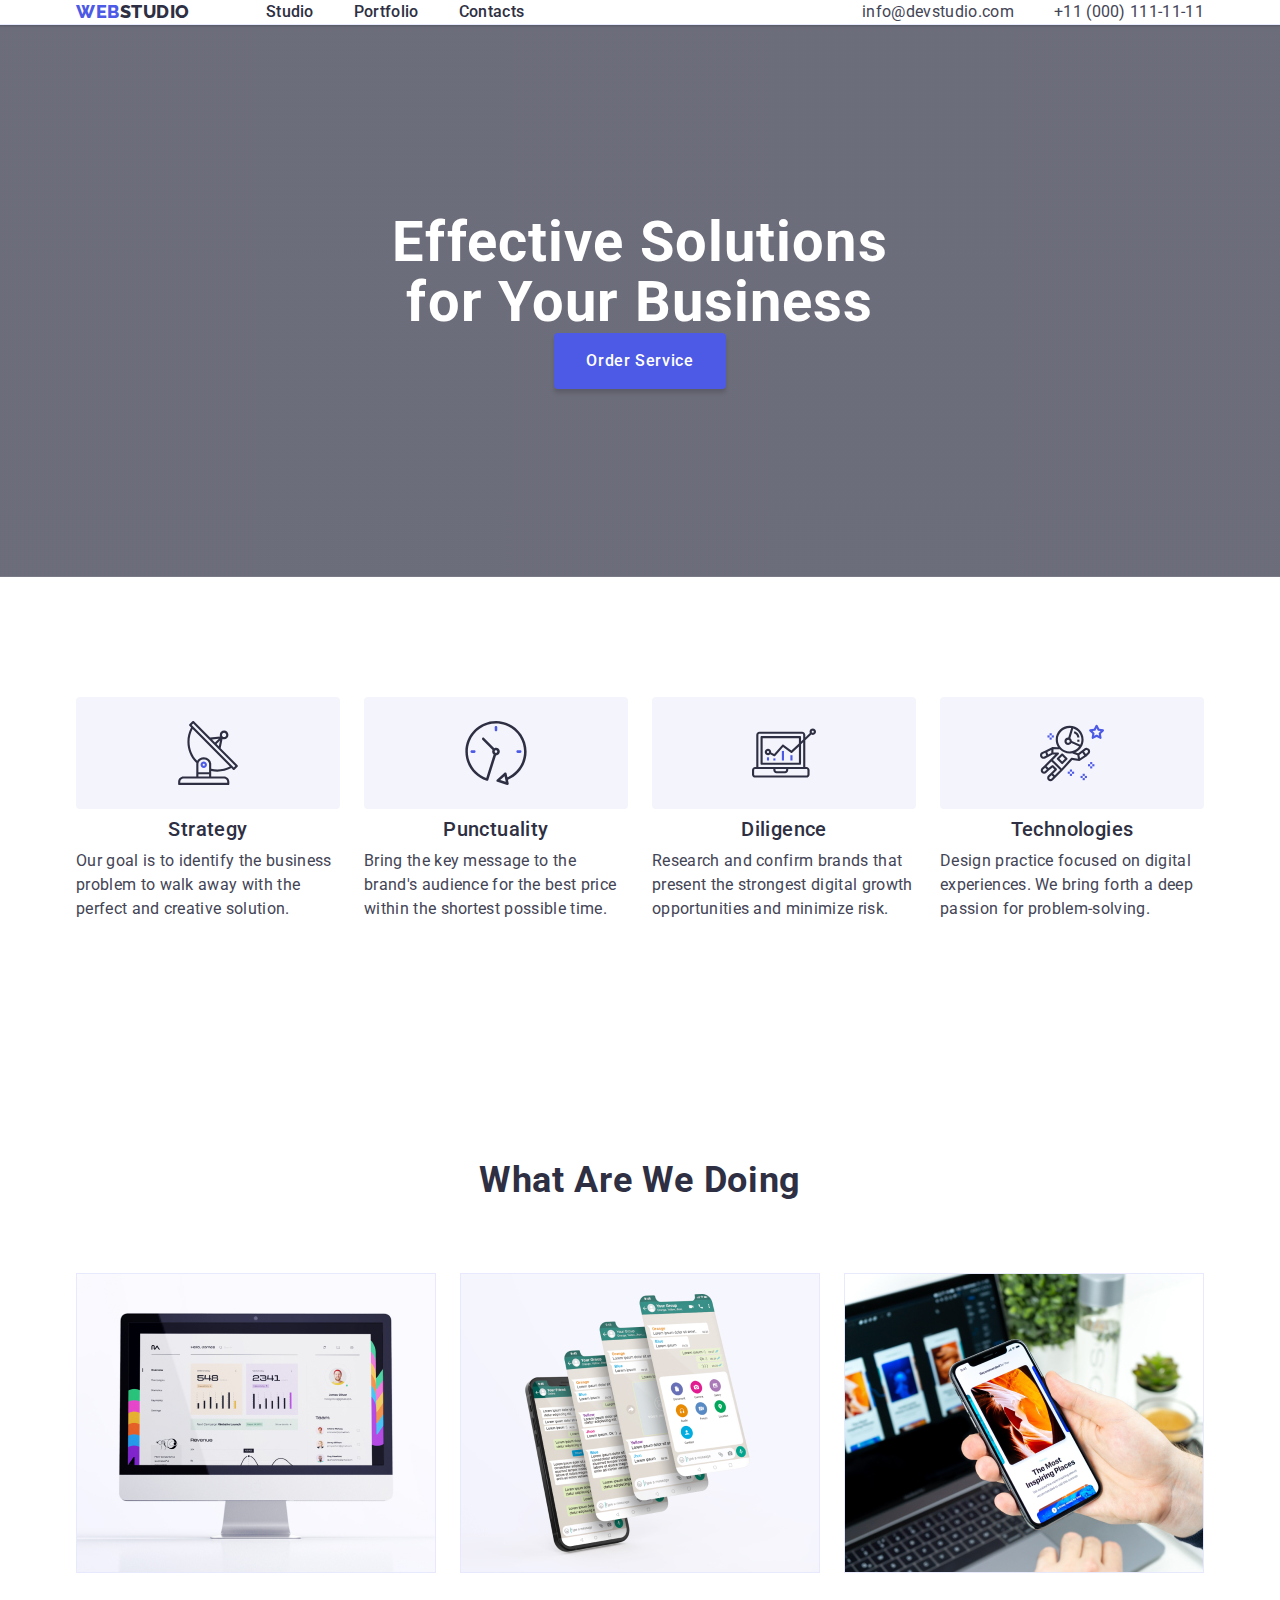
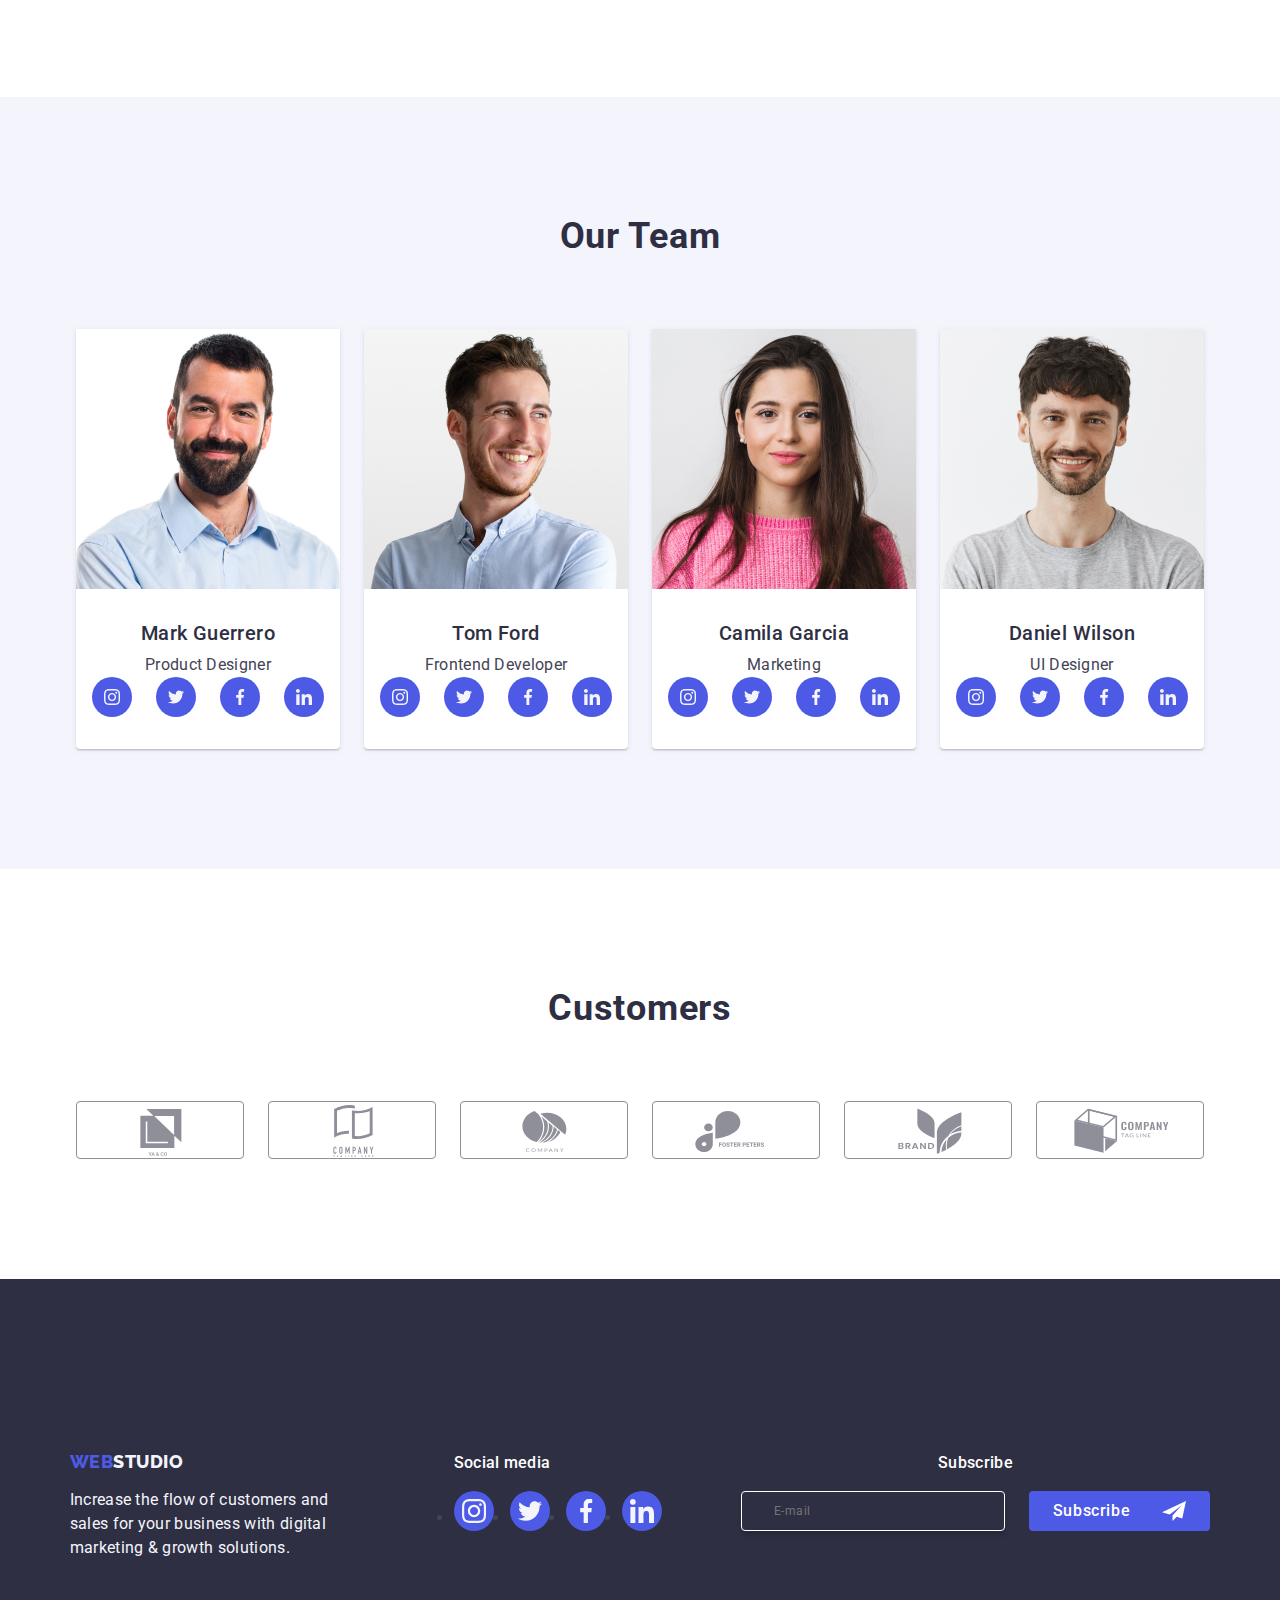
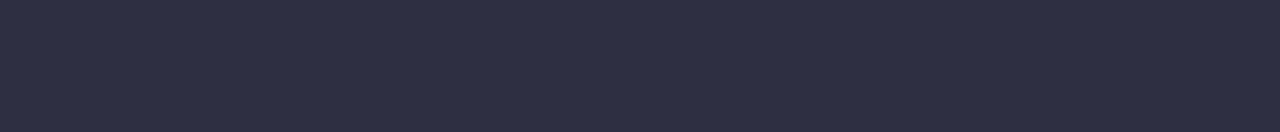
==== commit 055e89ee: "chestii" ====
--- a/index.html
+++ b/index.html
@@ -29,11 +29,11 @@
         <!--Mobile menu-->
         <button class="hamburger-menu" type="button" js-open-menu>
           <svg width="32" height="22">
-            <use href="./images/icons.svg#menu"></use>
+            <use href="./images/icons.svg#menu2"></use>
           </svg>
         </button>
         <!--Navigation bar-->
-        <div class="nav-address-div is-hidden-mobile" js-menu-container>
+        <div class="nav-address-div" js-menu-container>
           <button class="mobile-close-menu" type="button" js-close-menu>
             <svg class="svg-close-button" width="8" height="8">
               <use href="./images/icons.svg#close"></use>
@@ -455,7 +455,7 @@
       </section>
     </main>
     <footer class="footer-element">
-      <div class="footer-container">
+      <div class="footer-container container-mobil">
         <div class="footer-bar">
           <a class="footer-logo logo link" href="./index.html"
             >Web<span class="logo-span-dark-footer">Studio</span></a
@@ -470,34 +470,35 @@
           <ul class="footer-social-sec">
             <li class="social-list">
               <a class="link footer-icon" href="">
-                <svg width="24" height="24" class="svg">
+                <svg width="24" height="24" class="svg-f">
                   <use href="./images/icons.svg#instagram1"></use>
                 </svg>
               </a>
             </li>
             <li class="social-list">
               <a class="link footer-icon" href="">
-                <svg width="24" height="24" class="svg">
+                <svg width="24" height="24" class="svg-f">
                   <use href="./images/icons.svg#twitter1"></use>
                 </svg>
               </a>
             </li>
             <li class="social-list">
               <a class="link footer-icon" href="">
-                <svg width="24" height="24" class="svg">
+                <svg width="24" height="24" class="svg-f">
                   <use href="./images/icons.svg#facebook1"></use>
                 </svg>
               </a>
             </li>
             <li class="social-list">
               <a class="link footer-icon" href="">
-                <svg width="24" height="24" class="svg">
+                <svg width="24" height="24" class="svg-f">
                   <use href="./images/icons.svg#linkedin1"></use>
                 </svg>
               </a>
             </li>
           </ul>
         </div>
+        <!--Suscribe-->
         <div class="footer-subscribe">
           <p class="title-subscribe">Subscribe</p>
           <form
--- a/css/styles.css
+++ b/css/styles.css
@@ -639,10 +639,10 @@
   margin: 0 auto;
   width: 100%;
 }
-.team-details {
+/*.team-details {
   min-width: 232px;
   padding: 8px 0;
-}
+}*/
 .section-three-header {
   color: var(--NAVY-BLUE, #2e2f42);
   text-align: center;
@@ -656,7 +656,7 @@
 
 .team-member-header {
   color: var(--NAVY-BLUE, #2e2f42);
-  justify-content: center;
+  /* justify-content: center;*/
   text-align: center;
   font-size: 20px;
   font-weight: 500;
@@ -673,25 +673,31 @@
   letter-spacing: 0.02em;
 }
 
+.team-details {
+  padding: 32px 0;
+}
 .team-icon {
   background-color: #4d5ae5;
-  border-radius: 50%;
   width: 100%;
   height: 100%;
-  width: 40px;
-  height: 40px;
-  display: flex;
-  justify-content: center;
-  align-items: center;
+  border-radius: 50%;
+  display: flex;
+  align-items: center;
+  justify-content: center;
   transition: background-color 250ms cubic-bezier(0.4, 0, 0.2, 1);
 }
 
+.team-icon:hover,
+.team-icon:focus {
+  background-color: #404bbf;
+}
+
 .social-media-links {
   display: flex;
   justify-content: center;
-  align-items: center;
+  /*align-items: center;*/
   gap: 24px;
-  padding: 32px 0;
+  /*padding: 32px 0;*/
 }
 
 .social-list {
@@ -699,10 +705,10 @@
   height: 40px;
 }
 
-.team-icon:hover,
-.team-icon:focus {
-  background-color: #404bbf;
-}
+.svg {
+  fill: var(--CLOUD);
+}
+
 /*header*/
 
 /*.container-header {
@@ -712,7 +718,7 @@
   padding-bottom: 188px;
 }*/
 
-.header {
+/*.header {
   border-bottom: 1px solid #e7e9fc;
   background: var(--white, #fff);
   border-bottom: 1px solid var(--CORNFLOWER, #e7e9fc);
@@ -721,7 +727,7 @@
     0px 1px 1px 0px rgba(46, 47, 66, 0.16),
     0px 2px 1px 0px rgba(46, 47, 66, 0.08);
   height: 72px;
-}
+}*/
 
 .section {
   padding-top: 120px;
@@ -738,7 +744,7 @@
 
 /*Index*/
 
-body {
+/*body {
   background-color: var(--WHITE);
   font-family: "Roboto", sans-serif;
   font-size: 16px;
@@ -748,17 +754,9 @@
   height: 1440px;
   color: var(--SLATE);
 }
-
-.link {
-  text-decoration: none;
-}
-.list {
-  list-style: none;
-  padding: 0;
-}
-
+*/
 /*Header*/
-.top-head {
+/*.top-head {
   display: flex;
   justify-content: space-between;
 }
@@ -767,7 +765,7 @@
   display: flex;
   justify-content: center;
   align-items: center;
-}
+}*/
 
 .address-container {
   /*color: var(--text-color);
@@ -875,15 +873,15 @@
 
 /* logo */
 .logo {
+  font-family: "Raleway", sans-serif;
+  font-weight: 800;
+  font-size: 18px;
+  line-height: 1.17;
+  letter-spacing: 0.03em;
   text-transform: uppercase;
   color: var(--IRIS);
-  font-weight: 800;
-  font-size: 18px;
-  line-height: 1.17; /* 116.667% */
-  letter-spacing: 0.54px;
-  font-family: "Raleway", sans-serif;
-  background: var(--WHITE, #fff);
   margin-right: 76px;
+  display: none;
 }
 
 .logo-span-dark-header {
@@ -1006,43 +1004,64 @@
 }
 .customer-icon {
   fill: currentColor;
-  display: flex;
-  justify-content: center;
-  align-items: center;
-  margin: 16px 32px;
-}
-
-.customer-icon:hover,
+  /*display: flex;
+  justify-content: center;
+  align-items: center;
+  margin: 16px 32px;*/
+}
+
+/*.customer-icon:hover,
 .customer-icon:focus {
   fill: #404bbf;
-}
+}*/
 
 /* footer section */
 
 .footer-container {
-  background-color: var(--NAVY-BLUE, #2e2f42);
+  /* background-color: var(--NAVY-BLUE, #2e2f42);
   display: flex;
   justify-content: flex-start;
   align-items: left;
   padding: 100px 0;
   gap: 1px;
   align-items: baseline;
-  padding-left: 156px;
-}
-
+  padding-left: 156px;*/
+  background-color: var(--NAVY-BLUE, #2e2f42);
+  display: flex;
+  flex-direction: column;
+  flex-wrap: nowrap;
+  margin: 0 auto;
+  align-items: center;
+  justify-content: center;
+}
+.footer-bar {
+  margin-right: 0;
+  margin-bottom: 72px;
+}
+
+/*.footer-bar {
+    margin-right: 120px;
+
+}*/
+
+.footer-element {
+  background-color: var(--NAVY-BLUE);
+  padding: 100px 0;
+}
 .footer-logo {
   background-color: var(--navy-blue);
-  flex-shrink: 0;
-  font-family: Raleway, sans-serif;
+  font-family: "Raleway", sans-serif;
+  font-weight: 800;
   font-size: 18px;
-  font-style: normal;
-  font-weight: 800;
   line-height: 1.17;
-  letter-spacing: 0.54px;
+  letter-spacing: 0.03em;
   text-transform: uppercase;
-  text-decoration: none;
-  display: inline-block;
+  /*margin-right: 76px;*/
+  margin-right: 0;
+  /*display: inline-block;*/
+  display: block;
   margin-bottom: 16px;
+  text-align: center;
 }
 
 .logo-span-dark-footer {
@@ -1052,40 +1071,45 @@
 .footer-additional-description {
   color: var(--CLOUD, #f4f4fd);
   font-family: "Roboto", sans-serif;
-  font-weight: 400;
-  line-height: 150%;
-  letter-spacing: 0.32px;
+  font-size: 16px;
+  line-height: 1.5;
+  letter-spacing: 0.02em;
   max-width: 264px;
 }
 .title-icon-media {
   color: var(--WHITE, #fff);
-  font-family: Roboto;
+  font-weight: 500;
   font-size: 16px;
-  font-weight: 500;
   line-height: 1.5;
   letter-spacing: 0.02em;
   margin-bottom: 16px;
+  text-align: center;
 }
 
 .footer-social-sec {
-  display: flex;
+  /* display: flex;
   justify-content: center;
   align-items: center;
   gap: 16px;
-  padding-left: 0px;
+  padding-left: 0px;*/
+
+  display: flex;
+  gap: 16px;
+}
+
+.social-list {
+  width: 40px;
+  height: 40px;
 }
 
 .footer-icon {
   background-color: #4d5ae5;
   width: 100%;
   height: 100%;
-  width: 40px;
-  height: 40px;
-  display: flex;
-  justify-content: center;
-  align-items: center;
   border-radius: 50%;
-  gap: 16px;
+  display: flex;
+  align-items: center;
+  justify-content: center;
   transition: background-color 250ms cubic-bezier(0.4, 0, 0.2, 1);
 }
 
@@ -1094,10 +1118,10 @@
   background-color: #31d0aa;
 }
 
-.footer-bar {
-  margin-right: 120px;
-}
-.footer-social-media {
+.svg-f {
+  fill: #f4f4fd;
+}
+/*.footer-social-media {
   margin: 0 auto;
   display: flex;
   flex-direction: column;
@@ -1106,28 +1130,44 @@
   margin-left: 120px;
   margin-right: 120px;
 }
+*/
 
 /*footer-subscribe-formular*/
 
 .footer-subscribe {
-  margin-left: 40px;
+  /*margin-left: 40px;*/
+  margin-top: 72px;
+  margin-left: 0;
+  padding: 0;
 }
 
 .title-subscribe {
-  margin-bottom: 16px;
+  color: var(--WHITE, #fff);
   font-weight: 500;
   font-size: 16px;
   line-height: 1.5;
   letter-spacing: 0.02em;
-  color: #ffffff;
+  margin-bottom: 16px;
+  text-align: center;
 }
 
 .footer-formular {
-  display: flex;
+  /*display: flex;*/
+  display: flex;
+  flex-wrap: wrap;
   gap: 24px;
+  flex-direction: column;
+  justify-content: center;
+  align-self: center;
+  align-items: center;
+}
+
+.footer-label {
+  gap: 24px;
 }
 .footer-inp {
-  width: 264px;
+  /*width: 264px;*/
+  width: 300px;
   height: 40px;
   border: 1px solid #ffffff;
   background-color: transparent;
@@ -1135,30 +1175,47 @@
   line-height: 1.5;
   letter-spacing: 0.04em;
   padding-left: 16px;
+  margin-right: 24px;
+  margin: 0 16px;
   box-shadow: 0px 4px 4px 0px rgba(0, 0, 0, 0.15);
   border-radius: 4px;
   color: #ffffff;
 }
+
+placeholder {
+  color: #ffffff;
+}
+
 .subscribe-btn {
+  color: #ffffff;
+  background-color: #4d5ae5;
+  display: flex;
+  padding: 8px 24px;
+  justify-content: center;
+  align-items: center;
+  gap: 16px;
+  border-radius: 4px;
+  font-weight: 500;
+  line-height: 24px;
+  letter-spacing: 0.64px;
+  text-align: center;
+  transition: background-color 250ms cubic-bezier(0.4, 0, 0.2, 1);
+  height: 40px;
   min-width: 165px;
-  height: 40px;
-  display: flex;
-  justify-content: center;
-  align-items: center;
-  font-family: "Roboto", sans-serif;
-  font-size: 16px;
-  font-weight: 500;
-  line-height: 1.5;
-  letter-spacing: 0.04em;
-  color: #ffffff;
   cursor: pointer;
-  background-color: #4d5ae5;
   border: none;
-  border-radius: 4px;
-}
+}
+.subscribe-btn:hover,
+.subscribe-btn:focus {
+  background-color: #31d0aa;
+}
+
+.footer-inp::placeholder {
+  padding: 8px 16px;
+}
+
 .subscribe-svg {
   margin-left: 16px;
-  fill: #fff;
 }
 
 .svg {
@@ -1217,9 +1274,10 @@
     display: none;
   }
   .section-three-container {
-    width: 768px;
+    /* width: 768px;
     height: 1224px;
-    flex-shrink: 0;
+    flex-shrink: 0;*/
+    padding: 96px 108px;
   }
 
   .trait-header {
@@ -1306,15 +1364,15 @@
   }
   .address-container {
     display: flex;
-    color: var(--text-color);
+    color: var(--SLATE);
     /*background-color: var(--background-color);*/
     font-size: 16px;
     line-height: 24px;
     font-style: normal;
   }
   /*.hamburger-svg {
-    color: var(--brand-color);
-    fill: var(--brand-color);
+    color: var(--NAVY-BLUE);
+    fill: var(--NAVY-BLUE);
 }*/
   .hero-image-header {
     font-size: 56px;
@@ -1458,7 +1516,13 @@
       0px 2px 1px 0px rgba(46, 47, 66, 0.08);
   }
 
-  .navigation-container {
+  /*.is-hidden-mobile {
+    visibility: hidden;
+    opacity: 0;
+    pointer-events: none;
+  }
+
+  /*.navigation-container {
     display: flex;
     align-items: center;
     justify-content: flex-start;
@@ -1468,7 +1532,8 @@
     flex-direction: column;
     align-items: flex-start;
     gap: 40px;
-  }
+  }*/
+
   .nav-link {
     font-weight: 700;
     font-size: 36px;
@@ -1486,6 +1551,10 @@
     flex-direction: column;
     flex-direction: column-reverse;
     flex-wrap: nowrap;
+  }
+
+  .address-link {
+    margin-bottom: 40px;
   }
   .mobile-number {
     color: var(--IRIS, #4d5ae5);
@@ -1550,66 +1619,11 @@
     font-size: 16px;
     font-style: normal;
     font-weight: 500;
-    line-height: 24px; /* 150% */
+    line-height: 24px;
     letter-spacing: 0.32px;
   }
   .two-section {
     display: none;
-  }
-  .section-three-container {
-    width: 428px;
-    height: 2232px;
-    flex-shrink: 0;
-    background: var(--CLOUD, #f4f4fd);
-  }
-  .section-three-header {
-    color: var(--NAVY-BLUE, #2e2f42);
-    text-align: center;
-    /* Header 2 */
-    font-family: Roboto;
-    font-size: 36px;
-    font-style: normal;
-    font-weight: 700;
-    line-height: 40px; /* 111.111% */
-    letter-spacing: 0.72px;
-    text-transform: capitalize;
-  }
-  .team-list {
-    display: flex;
-    flex-direction: column;
-    justify-content: center;
-    gap: 72px;
-  }
-
-  .li.team-member-container {
-    display: flex;
-    padding-bottom: 32px;
-    flex-direction: column;
-    margin: 72px auto;
-    gap: 32px;
-  }
-
-  .customer-section {
-    width: 396px;
-    height: 520px;
-    flex-shrink: 0;
-  }
-  .title-two {
-    width: 197.469px;
-
-    color: var(--NAVY-BLUE, #2e2f42);
-    text-align: center;
-    /* Header 2 */
-    font-family: Roboto;
-    font-size: 36px;
-    font-style: normal;
-    font-weight: 700;
-    line-height: 40px; /* 111.111% */
-    letter-spacing: 0.72px;
-    text-transform: capitalize;
-  }
-  .customers-section {
-    flex-wrap: wrap;
   }
 
   .modal {
@@ -1630,13 +1644,18 @@
     color: var(--WHITE, #fff);
     text-align: center;
 
-    /* Button Text */
     font-family: Roboto;
     font-size: 16px;
     font-style: normal;
     font-weight: 500;
-    line-height: 24px; /* 150% */
+    line-height: 24px;
     letter-spacing: 0.64px;
+  }
+
+  .container-mobil {
+    width: 428px;
+    height: 664px;
+    flex-shrink: 0;
   }
 }
 
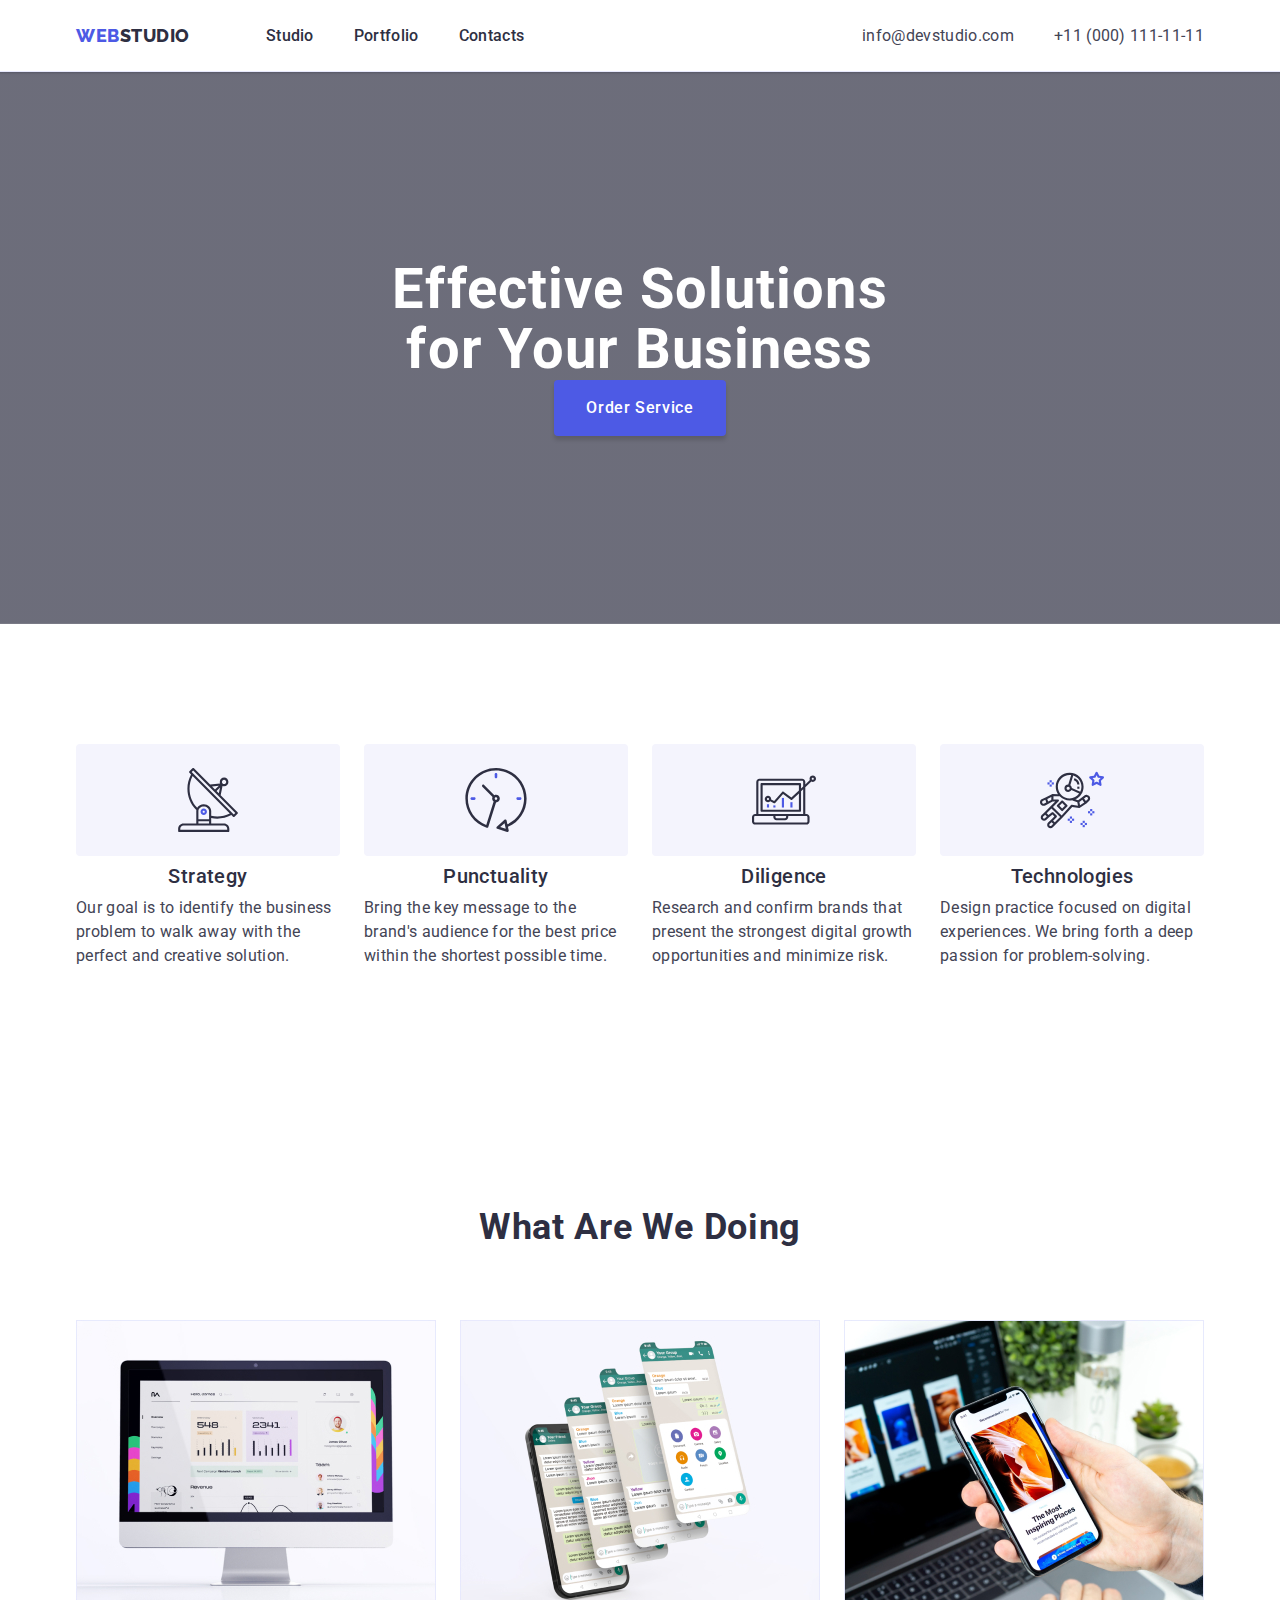
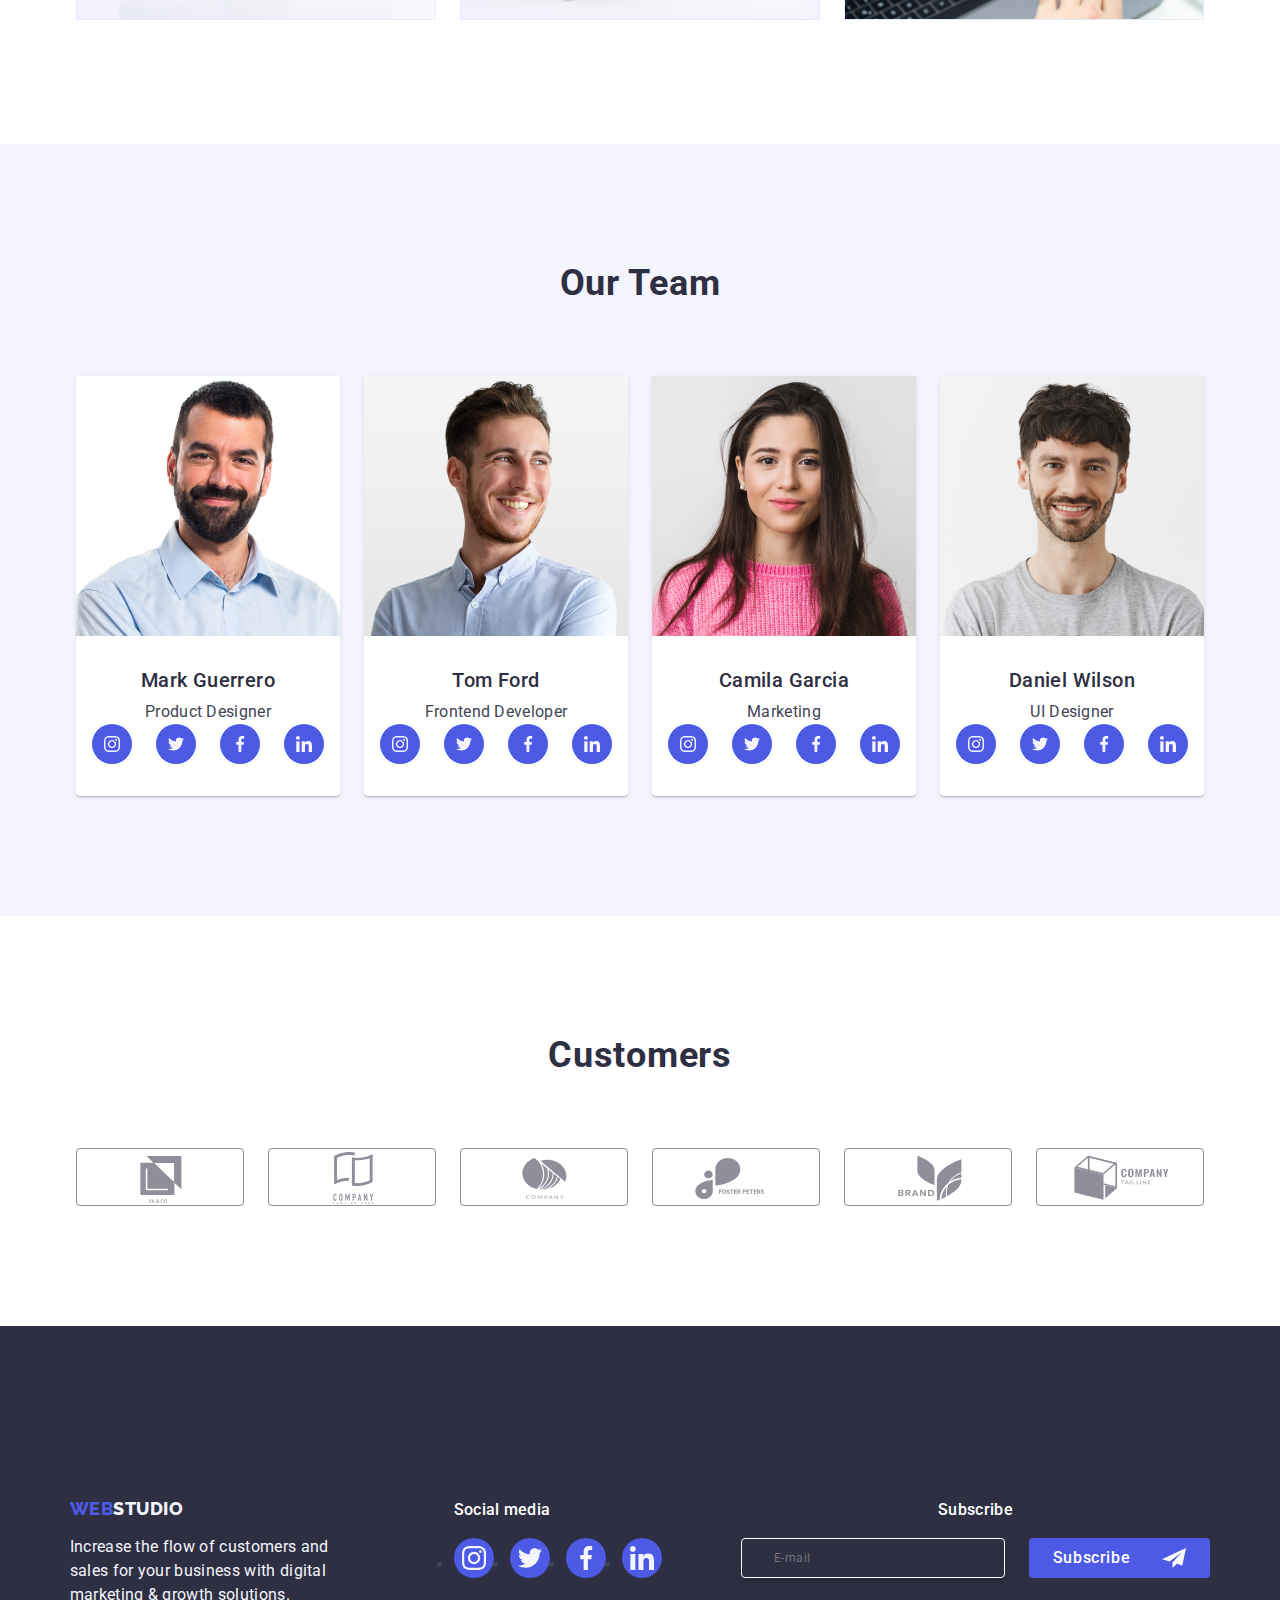
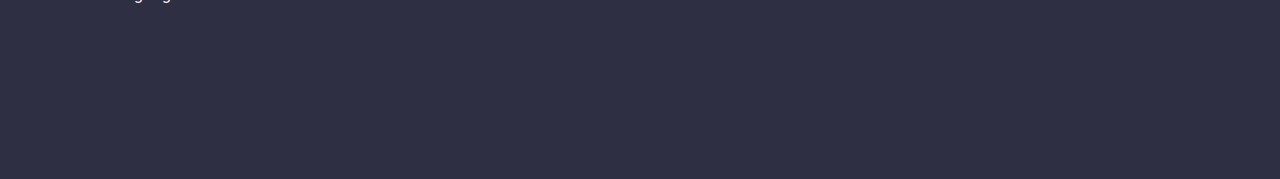
==== commit 7dc492ec: "customer-section" ====
--- a/index.html
+++ b/index.html
@@ -33,7 +33,7 @@
           </svg>
         </button>
         <!--Navigation bar-->
-        <div class="nav-address-div" js-menu-container>
+        <div class="nav-address-div is-hidden-mobile" js-menu-container>
           <button class="mobile-close-menu" type="button" js-close-menu>
             <svg class="svg-close-button" width="8" height="8">
               <use href="./images/icons.svg#close"></use>
@@ -405,7 +405,7 @@
       </section>
       <!--section five-->
       <section class="customer-section">
-        <div class="container">
+        <div class="icons-contain container">
           <h2 class="title-two">Customers</h2>
           <ul class="list customers-section">
             <li class="customer-box">
--- a/css/styles.css
+++ b/css/styles.css
@@ -327,6 +327,16 @@
     0px 1px 1px rgba(46, 47, 66, 0.16), 0px 1px 6px rgba(46, 47, 66, 0.08);
 }
 
+.header {
+  background: var(--WHITE, #ffffff);
+  /* width: 1440px; */
+  height: 72px;
+  border-bottom: 1px solid #e7e9fc;
+  display: flex;
+  box-shadow: 0px 2px 1px rgba(46, 47, 66, 0.08),
+    0px 1px 1px rgba(46, 47, 66, 0.16), 0px 1px 6px rgba(46, 47, 66, 0.08);
+}
+
 .top-head {
   display: flex;
   margin: 0 auto;
@@ -479,7 +489,7 @@
   font-weight: 500;
   line-height: 150%;
   letter-spacing: 0.64px;
-  cursor: pointer;
+
   display: block;
   min-width: 169px;
   padding: 16px 32px;
@@ -965,8 +975,13 @@
 }
 
 .customer-section {
-  padding-top: 96px;
-  padding-bottom: 96px;
+  /*padding-top: 96px;
+  padding-bottom: 96px;*/
+
+  padding-top: 120px;
+  padding-bottom: 120px;
+  /* width: 1440px; */
+  /* min-width: 428px; */
 }
 
 .title-two {
@@ -1092,7 +1107,7 @@
   align-items: center;
   gap: 16px;
   padding-left: 0px;*/
-
+  flex-wrap: wrap;
   display: flex;
   gap: 16px;
 }
@@ -1516,7 +1531,7 @@
       0px 2px 1px 0px rgba(46, 47, 66, 0.08);
   }
 
-  /*.is-hidden-mobile {
+  .is-hidden-mobile {
     visibility: hidden;
     opacity: 0;
     pointer-events: none;
@@ -1577,6 +1592,19 @@
 
   .mobile-social-media {
     gap: 56px;
+  }
+
+  .hero-image-header {
+    width: 320px;
+    color: white;
+    font-size: 36px;
+    font-family: Roboto;
+    font-weight: 700;
+    text-transform: capitalize;
+    line-height: 40px;
+    letter-spacing: 0.72px;
+    text-align: center;
+    margin-bottom: 72px;
   }
   .team-icon {
     width: 40px;
@@ -1625,6 +1653,65 @@
   .two-section {
     display: none;
   }
+  .section-three-container {
+    width: 428px;
+    height: 2232px;
+    flex-shrink: 0;
+    background: var(--CLOUD, #f4f4fd);
+  }
+  .section-three-header {
+    color: var(--NAVY-BLUE, #2e2f42);
+    text-align: center;
+
+    font-family: Roboto;
+    font-size: 36px;
+    font-style: normal;
+    font-weight: 700;
+    line-height: 40px;
+    letter-spacing: 0.72px;
+    text-transform: capitalize;
+  }
+  .team-list {
+    display: flex;
+    flex-direction: column;
+    justify-content: center;
+    gap: 72px;
+  }
+
+  .li.team-member-container {
+    display: flex;
+    padding-bottom: 32px;
+    flex-direction: column;
+    margin: 72px auto;
+    gap: 32px;
+  }
+
+  .customer-section {
+    padding-top: 120px;
+    padding-bottom: 120px;
+    /*width: 1440px;
+    min-width: 428px;*/
+  }
+
+  .customer-box {
+    width: 150px;
+    height: 88px;
+  }
+
+  .title-two {
+    width: 197.469px;
+
+    color: var(--NAVY-BLUE, #2e2f42);
+    text-align: center;
+
+    font-family: Roboto;
+    font-size: 36px;
+    font-style: normal;
+    font-weight: 700;
+    line-height: 40px;
+    letter-spacing: 0.72px;
+    text-transform: capitalize;
+  }
 
   .modal {
     width: 428px;
@@ -1652,10 +1739,8 @@
     letter-spacing: 0.64px;
   }
 
-  .container-mobil {
-    width: 428px;
-    height: 664px;
-    flex-shrink: 0;
+  .footer-social-media {
+    flex-direction: column;
   }
 }
 
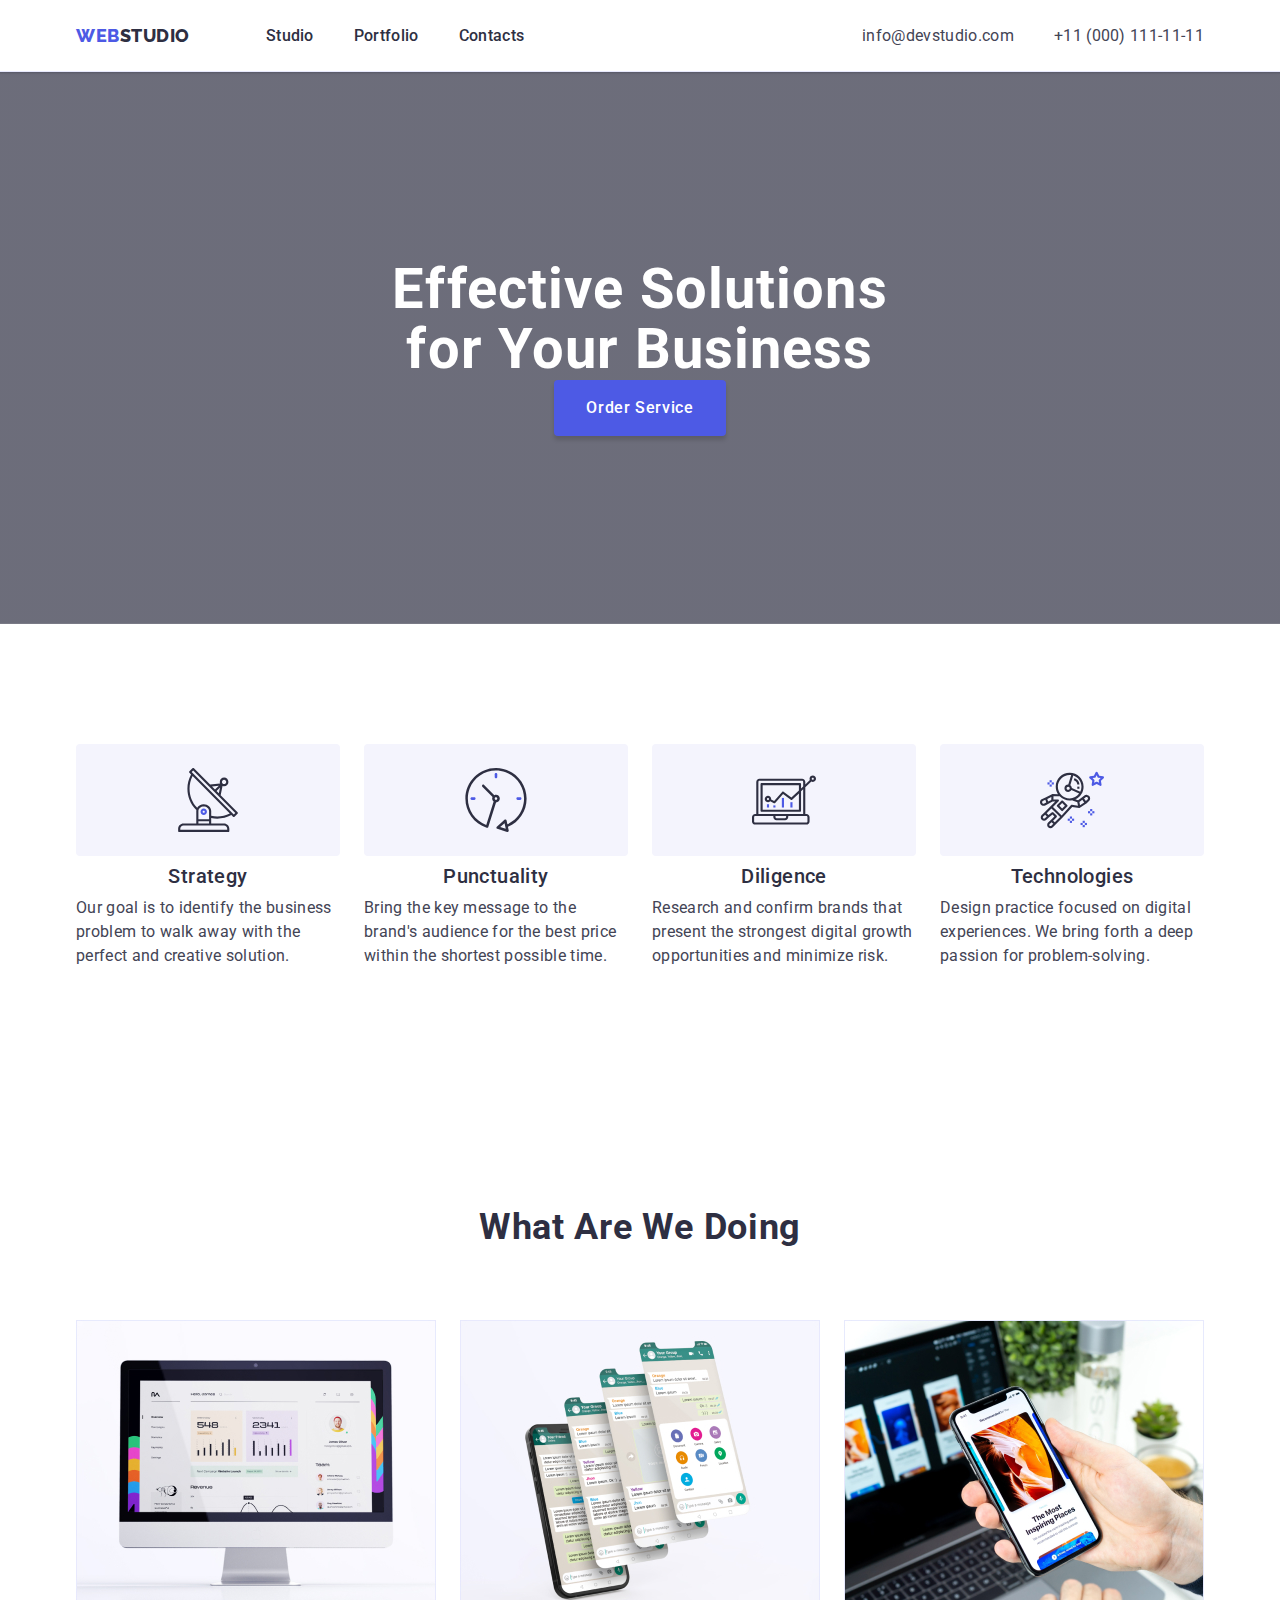
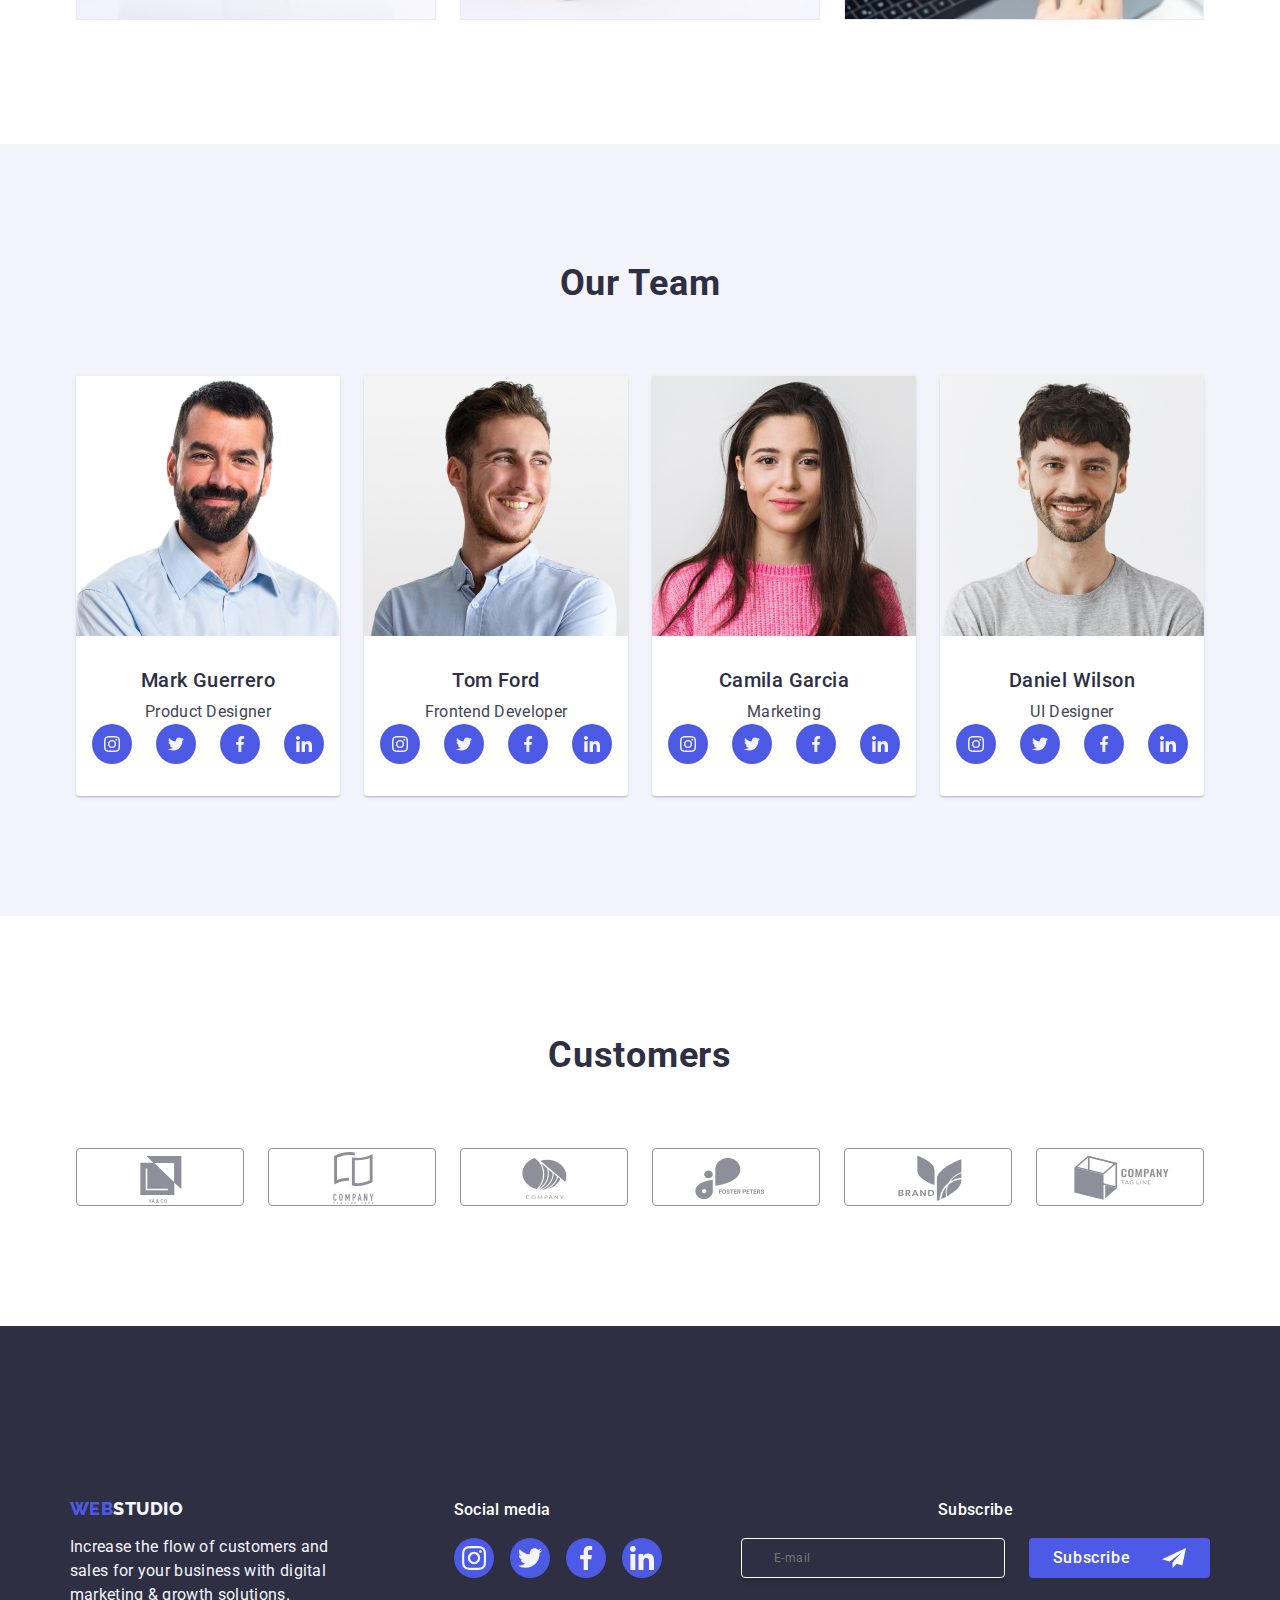
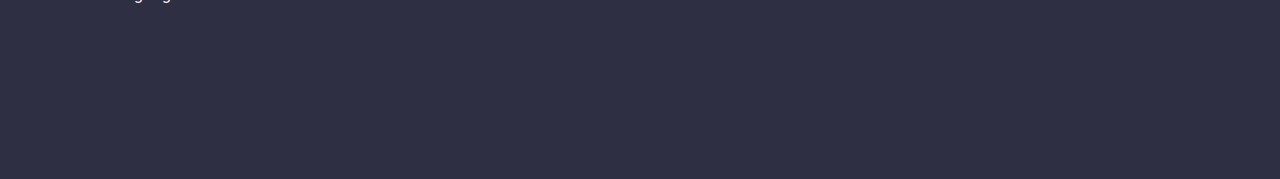
==== commit dcefbe91: "liist, fereastra modal" ====
--- a/index.html
+++ b/index.html
@@ -29,7 +29,7 @@
         <!--Mobile menu-->
         <button class="hamburger-menu" type="button" js-open-menu>
           <svg width="32" height="22">
-            <use href="./images/icons.svg#menu2"></use>
+            <use href="./images/icons.svg#menu"></use>
           </svg>
         </button>
         <!--Navigation bar-->
@@ -48,13 +48,15 @@
             >
             <!--studio,portfolio,contacts-->
             <ul class="navigation-list list">
-              <li>
+              <li class="list-item">
                 <a class="nav-link link" href="./index.html">Studio</a>
               </li>
-              <li>
+              <li class="list-item">
                 <a class="nav-link link" href="./portfolio.html">Portfolio</a>
               </li>
-              <li><a class="nav-link link" href="">Contacts</a></li>
+              <li class="list-item">
+                <a class="nav-link link" href="">Contacts</a>
+              </li>
             </ul>
           </nav>
           <!--contact address info-->
@@ -405,46 +407,46 @@
       </section>
       <!--section five-->
       <section class="customer-section">
-        <div class="icons-contain container">
+        <div class="container">
           <h2 class="title-two">Customers</h2>
-          <ul class="list customers-section">
+          <ul class="customers-section list">
             <li class="customer-box">
-              <a class="link customer-link-icon" href="">
+              <a class="customer-link-icon" href="">
                 <svg class="customer-icon" width="104" height="56">
                   <use href="./images/icons.svg#logo1"></use>
                 </svg>
               </a>
             </li>
             <li class="customer-box">
-              <a class="link customer-link-icon" href="">
+              <a class="customer-link-icon" href="">
                 <svg class="customer-icon" width="104" height="56">
                   <use href="./images/icons.svg#logo2"></use>
                 </svg>
               </a>
             </li>
             <li class="customer-box">
-              <a class="link customer-link-icon" href="">
+              <a class="customer-link-icon link" href="">
                 <svg class="customer-icon" width="104" height="56">
                   <use href="./images/icons.svg#logo3"></use>
                 </svg>
               </a>
             </li>
             <li class="customer-box">
-              <a class="link customer-link-icon" href="">
+              <a class="customer-link-icon link" href="">
                 <svg class="customer-icon" width="104" height="56">
                   <use href="./images/icons.svg#logo6"></use>
                 </svg>
               </a>
             </li>
             <li class="customer-box">
-              <a class="link customer-link-icon" href="">
+              <a class="customer-link-icon link" href="">
                 <svg class="customer-icon" width="104" height="56">
                   <use href="./images/icons.svg#logo4"></use>
                 </svg>
               </a>
             </li>
             <li class="customer-box">
-              <a class="link customer-link-icon" href="">
+              <a class="customer-link-icon link" href="">
                 <svg class="customer-icon" width="104" height="56">
                   <use href="./images/icons.svg#logo5"></use>
                 </svg>
@@ -467,7 +469,7 @@
         </div>
         <div class="footer-social-media">
           <p class="title-icon-media">Social media</p>
-          <ul class="footer-social-sec">
+          <ul class="footer-social-sec list">
             <li class="social-list">
               <a class="link footer-icon" href="">
                 <svg width="24" height="24" class="svg-f">
--- a/css/styles.css
+++ b/css/styles.css
@@ -34,15 +34,15 @@
 /*Classes style*/
 
 .modal {
+  width: 100%;
+  height: 100vh;
+  background-color: rgba(46, 47, 66, 0.4);
   position: fixed;
-  top: 0;
-  left: 0;
-  width: 100%;
-  height: 100%;
-  background-color: rgba(46, 47, 66, 0.4);
   transition: opacity 250ms cubic-bezier(0.4, 0, 0.2, 1),
     visibility 250ms cubic-bezier(0.4, 0, 0.2, 1);
   z-index: 2;
+  top: 0;
+  left: 0;
 }
 
 .is-hidden {
@@ -54,7 +54,6 @@
 .modal-window {
   /*max-width: 408px;*/
   /*min-height: 584px;*/
-  flex-shrink: 0;
   border-radius: 4px;
   background-color: #fcfcfc;
   box-shadow: 0px 2px 1px 0px rgba(0, 0, 0, 0.2),
@@ -105,7 +104,7 @@
 }
 
 .container {
-  width: 1158px;
+  max-width: 1158px;
   margin: 0 auto;
   padding: 0 15px;
 }
@@ -339,6 +338,7 @@
 
 .top-head {
   display: flex;
+  width: 100%;
   margin: 0 auto;
   padding: 0 15px;
   justify-content: space-between;
@@ -458,7 +458,10 @@
   justify-content: center;
 }
 .section {
-  padding: 94px 0px;
+  /*padding: 94px 0px;*/
+  padding-top: 120px;
+  padding-bottom: 120px;
+  display: flex;
 }
 .container-header {
   display: flex;
@@ -992,7 +995,7 @@
   line-height: 111.111%; /* 111.111% */
   letter-spacing: 0.72px;
   text-transform: capitalize;
-  margin-bottom: 72px;
+  margin: 0 auto 72px;
 }
 
 .customer-box {
@@ -1110,11 +1113,6 @@
   flex-wrap: wrap;
   display: flex;
   gap: 16px;
-}
-
-.social-list {
-  width: 40px;
-  height: 40px;
 }
 
 .footer-icon {
@@ -1304,8 +1302,16 @@
   .team-list {
     flex-direction: row;
   }
+  .team-list {
+    display: block;
+    columns: 2;
+    gap: 24px;
+  }
   .team-member-container {
     width: calc((100% - 24px) / 2);
+  }
+  .team-member-container {
+    margin-bottom: 64px;
   }
   .customer-section {
     padding: 96px 108px;
@@ -1432,9 +1438,7 @@
   .li.image-details {
     width: calc((100% - 48px) / 3);
   }
-  .first-section-container {
-    padding: 120px 0;
-  }
+
   .team-list {
     flex-direction: row;
     flex-wrap: nowrap;
@@ -1511,9 +1515,6 @@
 
 @media screen and (max-width: 768px) {
   .nav-address-div {
-    width: 428px;
-    height: 796px;
-    flex-shrink: 0;
     position: fixed;
     background-color: var(--WHITE);
     right: 0;
@@ -1548,14 +1549,27 @@
     align-items: flex-start;
     gap: 40px;
   }*/
-
+  .navigation-list {
+    flex-direction: column;
+  }
+
+  .list-item {
+    margin: 16px 0;
+  }
   .nav-link {
-    font-weight: 700;
+    font-size: 16px;
+    font-weight: 500;
+    line-height: 1.5;
+    letter-spacing: 0.02em;
+    padding: 24px 0;
+    transition: 0.7s ease;
+
+    /*font-weight: 700;
     font-size: 36px;
     line-height: 60px;
     letter-spacing: 0.72px;
     text-transform: capitalize;
-    gap: 40px;
+    gap: 40px;*/
   }
   .nav-link:hover,
   .nav-link:focus {
@@ -1580,6 +1594,10 @@
     line-height: 40px;
     letter-spacing: 0.72px;
     text-transform: capitalize;
+  }
+  .mobile-number:hover,
+  .mobile-number:focus {
+    color: var(--IRIS, #4d5ae5);
   }
 
   .mail-address {
@@ -1653,16 +1671,10 @@
   .two-section {
     display: none;
   }
-  .section-three-container {
-    width: 428px;
-    height: 2232px;
-    flex-shrink: 0;
-    background: var(--CLOUD, #f4f4fd);
-  }
+
   .section-three-header {
     color: var(--NAVY-BLUE, #2e2f42);
     text-align: center;
-
     font-family: Roboto;
     font-size: 36px;
     font-style: normal;
@@ -1686,36 +1698,27 @@
     gap: 32px;
   }
 
-  .customer-section {
-    padding-top: 120px;
-    padding-bottom: 120px;
-    /*width: 1440px;
-    min-width: 428px;*/
-  }
-
-  .customer-box {
-    width: 150px;
-    height: 88px;
-  }
+  /*.customers-section {
+    gap: 72px 16px;
+    padding-left: 40px;
+  }
+  */
 
   .title-two {
     width: 197.469px;
-
     color: var(--NAVY-BLUE, #2e2f42);
-    text-align: center;
-
+    font-size: 36px;
     font-family: Roboto;
-    font-size: 36px;
-    font-style: normal;
     font-weight: 700;
+    text-transform: capitalize;
     line-height: 40px;
     letter-spacing: 0.72px;
-    text-transform: capitalize;
-  }
-
-  .modal {
-    width: 428px;
-    height: 796px;
+    word-wrap: break-word;
+  }
+
+  /*.modal {
+    width: 100vw;
+    height: 100vw;
     flex-shrink: 0;
     background: var(--NAVY-BLUE-modal, rgba(46, 47, 66, 0.4));
   }
@@ -1726,6 +1729,7 @@
     border-radius: 4px;
     background: var(--DAIRY, #fcfcfc);
   }
+  */
   .button-send {
     width: 105px;
     color: var(--WHITE, #fff);
@@ -1738,7 +1742,6 @@
     line-height: 24px;
     letter-spacing: 0.64px;
   }
-
   .footer-social-media {
     flex-direction: column;
   }
